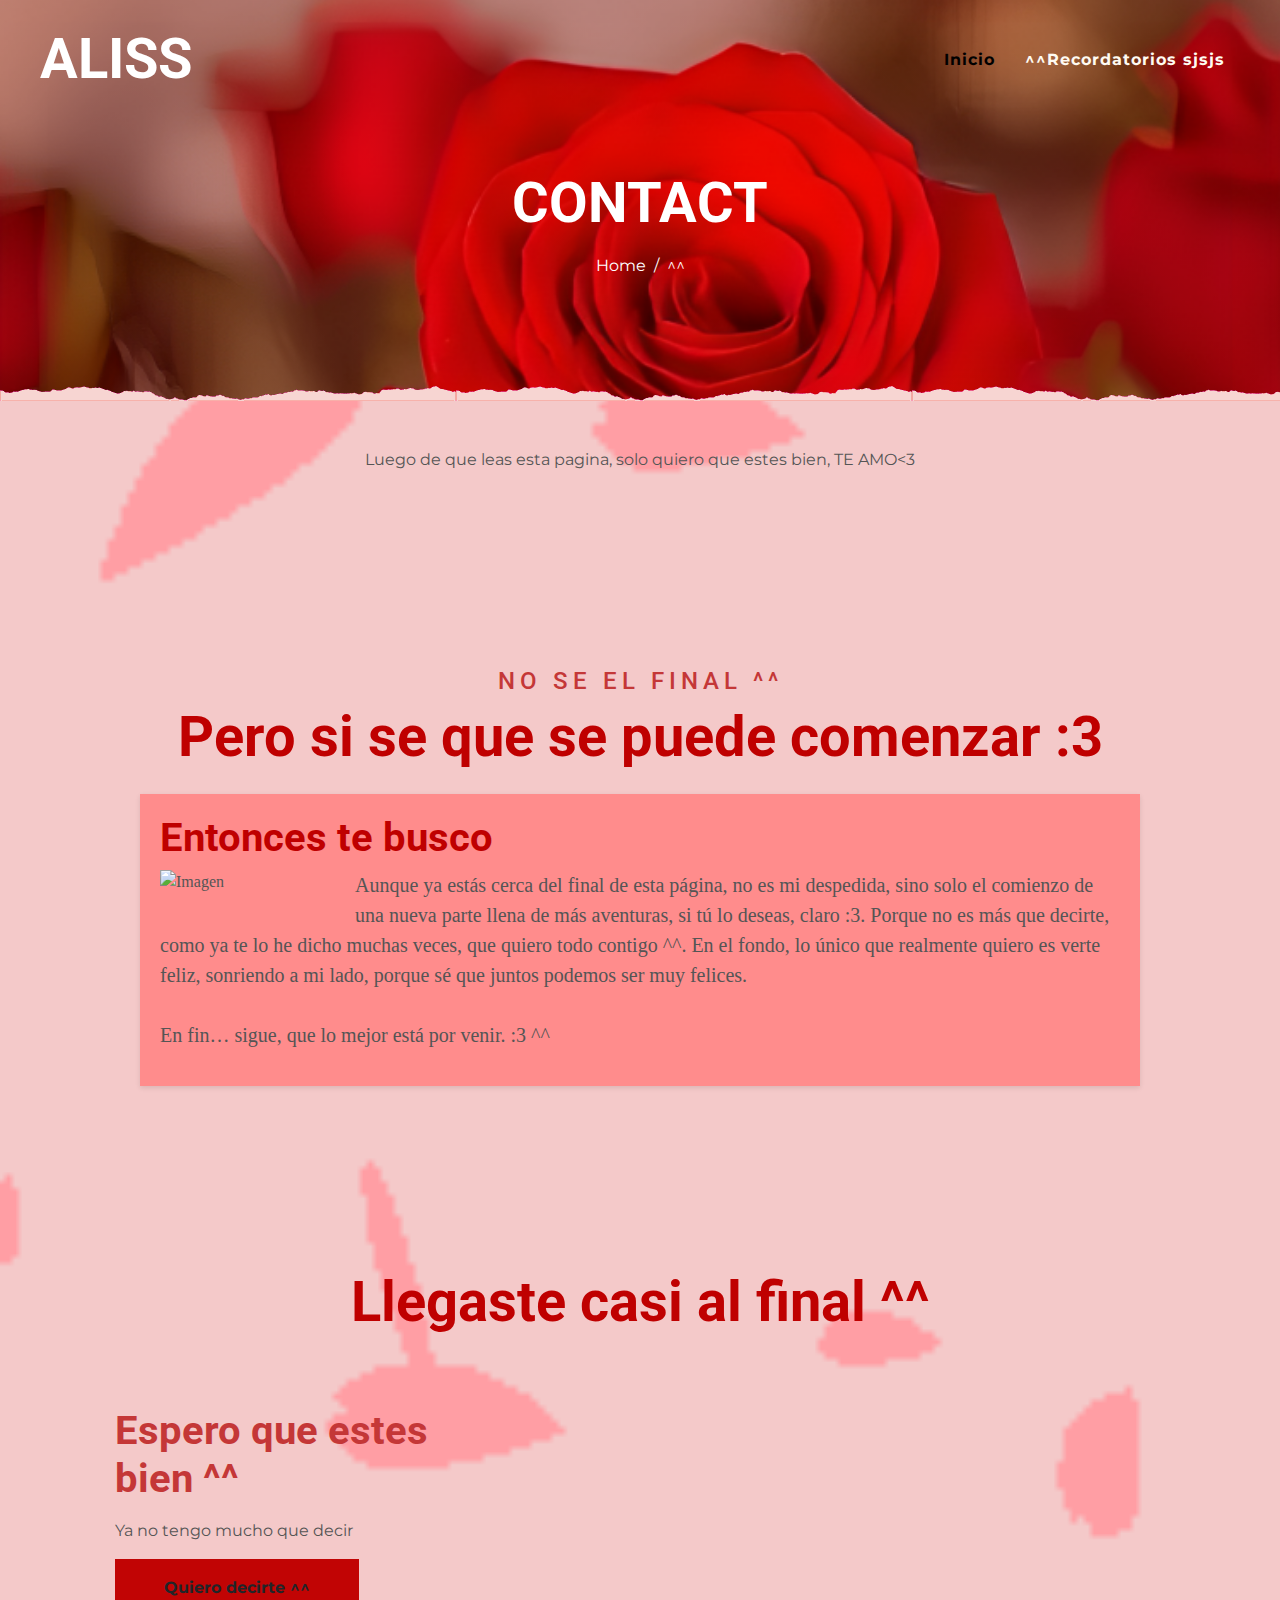
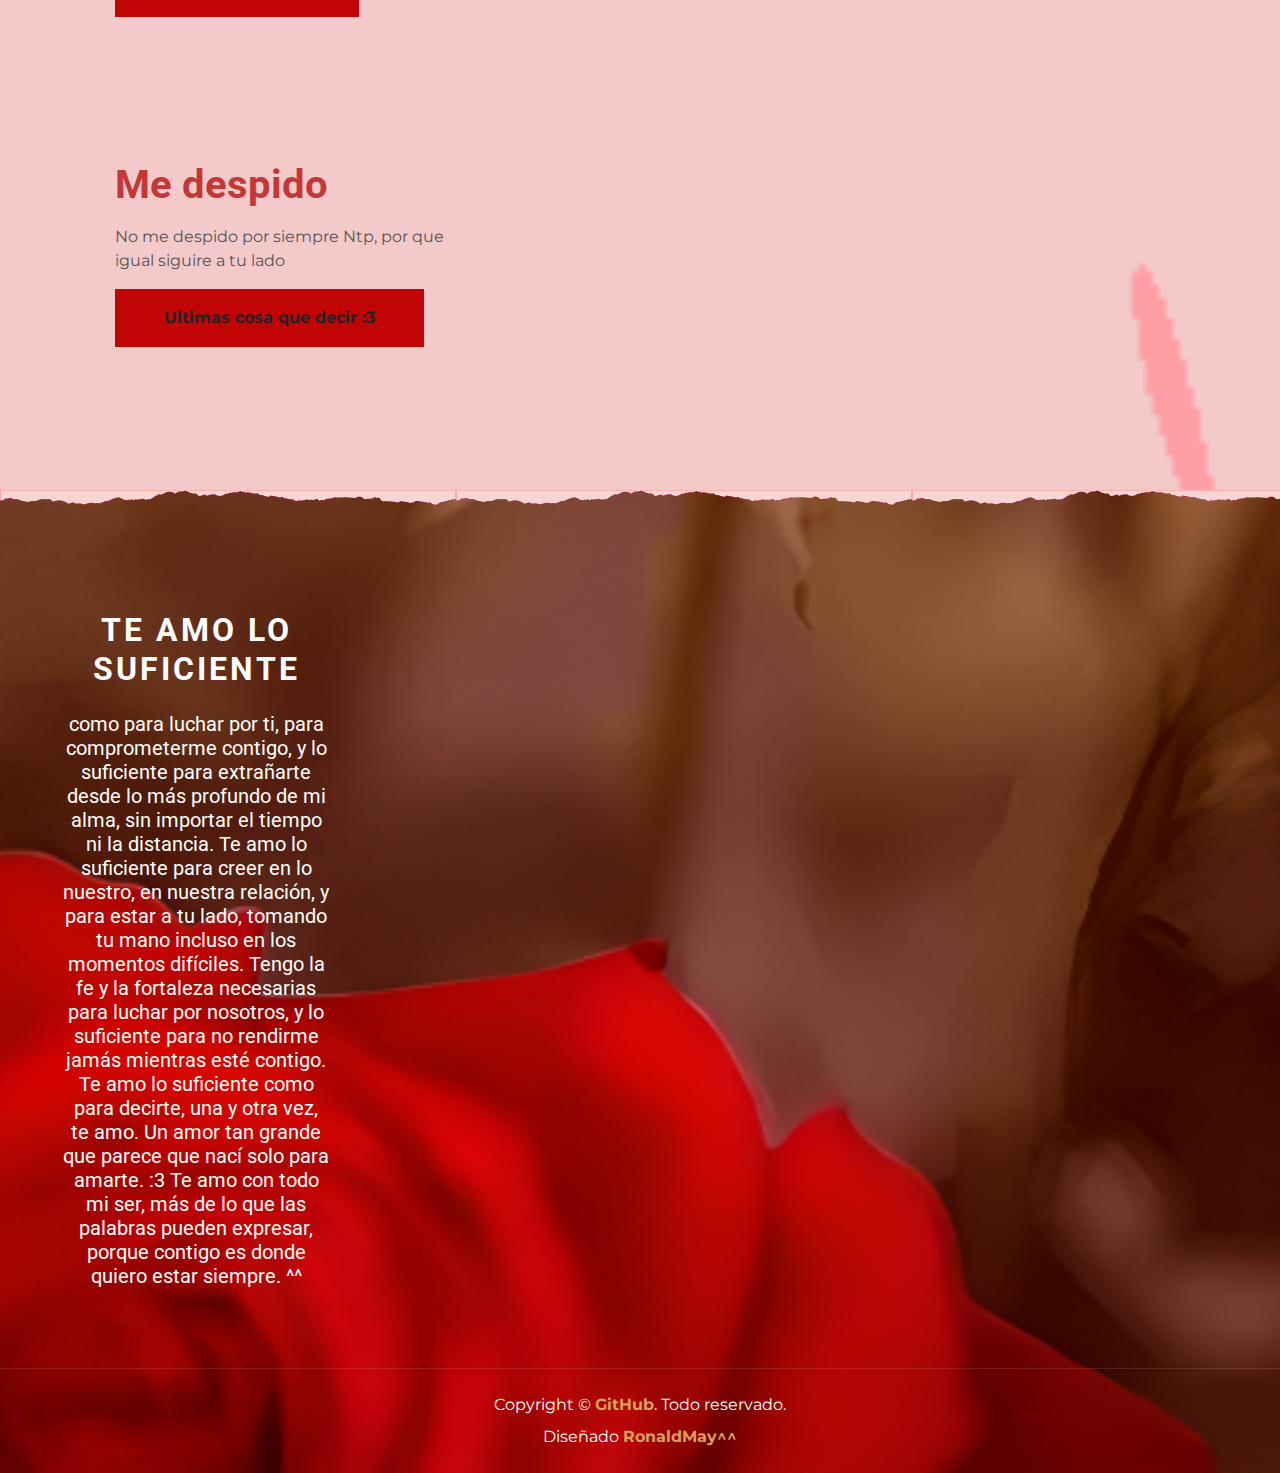
==== contact.html @ 1a6d44ef "Add files via upload" ====
<!DOCTYPE html>
<html lang="en">

<head>
    <meta charset="utf-8">
    <title>Tqm y Te amo ^^</title>
    <meta content="width=device-width, initial-scale=1.0" name="viewport">
    <meta content="Free Website Template" name="keywords">
    <meta content="Free Website Template" name="description">

    <!-- Favicon -->
    <link href="img/favicon.ico" rel="icon">

    <!-- Google Font -->
    <link rel="preconnect" href="https://fonts.gstatic.com">
    <link href="https://fonts.googleapis.com/css2?family=Montserrat:wght@200;400&family=Roboto:wght@400;500;700&display=swap" rel="stylesheet"> 

    <!-- Font Awesome -->
    <link href="https://cdnjs.cloudflare.com/ajax/libs/font-awesome/5.10.0/css/all.min.css" rel="stylesheet">

    <!-- Libraries Stylesheet -->
    <link href="lib/owlcarousel/assets/owl.carousel.min.css" rel="stylesheet">
    <link href="lib/tempusdominus/css/tempusdominus-bootstrap-4.min.css" rel="stylesheet" />

    <!-- Customized Bootstrap Stylesheet -->
    <link href="css/style.css" rel="stylesheet">
</head>
<body onclick="PlayAudio()"></body>
<body class="hojascayendo colorpg6">
    <!-- Navbar Start -->
    <div class="container-fluid p-0 nav-bar7">
        <nav class="navbar navbar-expand-lg bg-none navbar-dark py-3">
            <a href="index.html" class="navbar-brand px-lg-4 m-0">
                <h1 class="m-0 display-4 text-uppercase text-white">Aliss</h1>
            </a>
            <button type="button" class="navbar-toggler" data-toggle="collapse" data-target="#navbarCollapse">
                <span class="navbar-toggler-icon"></span>
            </button>
            <div class="collapse navbar-collapse justify-content-between" id="navbarCollapse">
                <div class="navbar-nav ml-auto p-4">
                    <a href="index.html" class="nav-item nav-link active">Inicio</a>
                    
                    <a href="contact.html" class="nav-item nav-link">^^Recordatorios sjsjs</a>
                </div>
            </div>
        </nav>
    </div>
    <!-- Navbar End -->


    <!-- Page Header Start -->
    <div class="container-fluid page-header6 mb-5 position-relative overlay-bottom6">
        <div class="d-flex flex-column align-items-center justify-content-center pt-0 pt-lg-5" style="min-height: 400px">
            <h1 class="display-4 mb-3 mt-0 mt-lg-5 text-white text-uppercase">Contact</h1>
            <div class="d-inline-flex mb-lg-5">
                <p class="m-0 text-white"><a class="text-white" href="">Home</a></p>
                <p class="m-0 text-white px-2">/</p>
                <p class="m-0 text-white">^^</p>
            </div>
        </div>
    </div>
    <!-- Page Header End -->


    <!-- Contact Start -->
<center>
    <p>Luego de que leas esta pagina, solo quiero que estes bien, TE AMO<3</p>
</center>
    <a class="nav-item nav-link "><center></center></a>
    <div class="container-fluid pt-5">
        <div class="container">
            <div class="section-title2">
                <h4 class="text-uppercase colorrojoxd" style="letter-spacing: 5px;">No se el final ^^</h4>
                <h1 class="colorrojooscuroxd display-4">Pero si se que se puede comenzar :3</h1>
            </div>
            <div class="documentoultimo formal">
                <h1 class="colorrojooscuroxd">Entonces te busco</h1>
                <img src="imagenes..para...mas/captura_xd.png" alt="Imagen" class="imagennnn" />
                <p class="grandedocumentoxd">Aunque ya estás cerca del final de esta página, no es mi despedida, sino solo el comienzo de una nueva parte llena de más aventuras, si tú lo deseas, claro :3. Porque no es más que decirte, como ya te lo he dicho muchas veces, que quiero todo contigo ^^. En el fondo, lo único que realmente quiero es verte feliz, sonriendo a mi lado, porque sé que juntos podemos ser muy felices.<br><br>

                    En fin… sigue, que lo mejor está por venir. :3 ^^</p>
            </div>
                
<h1>                                          </h1>
                            <div>
                                
                            </div>
               
            <div class="container-fluid py-5">
        <div class="container">
            <div class="section-title2">
                <h1 class="display-4 colorrojooscuroxd">Llegaste casi al final ^^</h1>
            </div>
            <div class="row">
                <div class="col-lg-4 py-0 py-lg-5">
                    <h1 class="mb-3 colorrojoxd">Espero que estes bien ^^</h1>
                    <p>Ya no tengo mucho que decir</p>
                    <a button class="btn btn-primary6 font-weight-bold py-3 px-5" href="curiosaxd.html">Quiero decirte ^^</a>
                </div>
   
            </div>
            <div class="row">
                <div class="col-lg-4 py-0 py-lg-5">
                    <br>
                    <br>
                    <h1 class="mb-3 colorrojoxd">Me despido</h1>
                    <p>No me despido por siempre Ntp, por que igual siguire a tu lado</p>
                    <a button class="btn btn-primary6 font-weight-bold py-3 px-5" href="ultimo.html">Ultimas cosa que decir :3</a>
                </div>
                
            </div>
        </div>
    </div>                
                            
                        </form>
                    </div>
                </div>
            </div>
        </div>
    </div>
    <!-- Contact End -->


    <!-- Footer Start -->
    <div class="container-fluid footer6 text-white mt-5 pt-5 px-0 position-relative overlay-top6">
        <div class="row mx-0 pt-5 px-sm-3 px-lg-5 mt-4">
            <div class="col-lg-3 col-md-6 mb-5">
                <center><h2 class="text-white text-uppercase mb-4" style="letter-spacing: 3px;">Te Amo lo suficiente</h2>
                <h5 class="colorblancoxd">como para luchar por ti, para comprometerme contigo, y lo suficiente para extrañarte desde lo más profundo de mi alma, sin importar el tiempo ni la distancia. Te amo lo suficiente para creer en lo nuestro, en nuestra relación, y para estar a tu lado, tomando tu mano incluso en los momentos difíciles. Tengo la fe y la fortaleza necesarias para luchar por nosotros, y lo suficiente para no rendirme jamás mientras esté contigo.<br>

                    Te amo lo suficiente como para decirte, una y otra vez, te amo. Un amor tan grande que parece que nací solo para amarte. :3 Te amo con todo mi ser, más de lo que las palabras pueden expresar, porque contigo es donde quiero estar siempre. ^^</h5></center>
                
            </div>
        </div>
        <div class="container-fluid text-center text-white border-top mt-4 py-4 px-sm-3 px-md-5" style="border-color: rgba(256, 256, 256, .1) !important;">
            <p class="mb-2 text-white">Copyright &copy; <a class="font-weight-bold" href="#">GitHub</a>. Todo reservado.</a></p>
            <p class="m-0 text-white">Diseñado <a class="font-weight-bold" href="">RonaldMay^^</a></p>
        </div>
    </div>
    <!-- Footer End -->


    <!-- Back to Top -->
    <a href="#" class="btn btn-lg btn-primary6 btn-lg-square back-to-top"><i class="fa fa-angle-double-up"></i></a>


    <!-- JavaScript Libraries -->
    <script src="https://code.jquery.com/jquery-3.4.1.min.js"></script>
    <script src="https://stackpath.bootstrapcdn.com/bootstrap/4.4.1/js/bootstrap.bundle.min.js"></script>
    <script src="lib/easing/easing.min.js"></script>
    <script src="lib/waypoints/waypoints.min.js"></script>
    <script src="lib/owlcarousel/owl.carousel.min.js"></script>
    <script src="lib/tempusdominus/js/moment.min.js"></script>
    <script src="lib/tempusdominus/js/moment-timezone.min.js"></script>
    <script src="lib/tempusdominus/js/tempusdominus-bootstrap-4.min.js"></script>

    <!-- Contact Javascript File -->
    <script src="mail/jqBootstrapValidation.min.js"></script>
    <script src="mail/contact.js"></script>

    <!-- Template Javascript -->
    <script src="js/main.js"></script>

                <!--Seccion de Audio-->
    <section>
        <audio id="music1" loop>
          <source src="Audio/これまでの私.mp3" type="audio/mpeg" />
        </audio>
  
    </section>
      <script>
        function PlayAudio() {
          document.getElementById("music1").play();
        }
      </script>
</body>

</html>
---- css/style.css ----
/******* Bootstrap Theming ********/
/*!
 * Bootstrap v4.5.3 (https://getbootstrap.com/)
 * Copyright 2011-2020 The Bootstrap Authors
 * Copyright 2011-2020 Twitter, Inc.
 * Licensed under MIT (https://github.com/twbs/bootstrap/blob/main/LICENSE)
 */
:root {
  --blue: #007bff;
  --indigo: #6610f2;
  --purple: #6f42c1;
  --pink: #e83e8c;
  --red: #dc3545;
  --orange: #fd7e14;
  --yellow: #ffc107;
  --green: #28a745;
  --teal: #20c997;
  --cyan: #17a2b8;
  --white: #fff;
  --gray: #6c757d;
  --gray-dark: #343a40;
  --primary: #DA9F5B;
  --secondary: #33211D;
  --success: #28a745;
  --info: #17a2b8;
  --warning: #ffc107;
  --danger: #dc3545;
  --light: #FFFBF2;
  --dark: #111111;
  --breakpoint-xs: 0;
  --breakpoint-sm: 576px;
  --breakpoint-md: 768px;
  --breakpoint-lg: 992px;
  --breakpoint-xl: 1200px;
  --font-family-sans-serif: "Montserrat", sans-serif;
  --font-family-monospace: SFMono-Regular, Menlo, Monaco, Consolas, "Liberation Mono", "Courier New", monospace;
}

*,
*::before,
*::after {
  box-sizing: border-box;
}

html {
  font-family: sans-serif;
  line-height: 1.15;
  -webkit-text-size-adjust: 100%;
  -webkit-tap-highlight-color: rgba(0, 0, 0, 0);
}

article, aside, figcaption, figure, footer, header, hgroup, main, nav, section {
  display: block;
}

body {
  margin: 0;
  font-family: "Montserrat", sans-serif;
  font-size: 1rem;
  font-weight: 400;
  line-height: 1.5;
  color: #555555;
  text-align: left;
}

.colorpg1 {
  background-color:#e7f7f6;
}

.colorpg2 {
  background-color: #cffba8;
}

.colorpg2-1 {
  background-color: #ffe3d2;
}

.colorpg3 {
  background-color: #d6c8fb;
}

.colorpg4 {
  background-color: #768cb8;
}

.colorpg5 {
  background-color: #fffce3;
}

.colorpg6 {
  background-color: #f4c9c9;
}

.colorpg7 {
  background-color: #5b6271;
}

[tabindex="-1"]:focus:not(:focus-visible) {
  outline: 0 !important;
}

hr {
  box-sizing: content-box;
  height: 0;
  overflow: visible;
}

h1, h2, h3, h4, h5, h6 {
  margin-top: 0;
  margin-bottom: 0.5rem;
}

p {
  margin-top: 0;
  margin-bottom: 1rem;
}

abbr[title],
abbr[data-original-title] {
  text-decoration: underline;
  text-decoration: underline dotted;
  cursor: help;
  border-bottom: 0;
  text-decoration-skip-ink: none;
}

address {
  margin-bottom: 1rem;
  font-style: normal;
  line-height: inherit;
}

ol,
ul,
dl {
  margin-top: 0;
  margin-bottom: 1rem;
}

ol ol,
ul ul,
ol ul,
ul ol {
  margin-bottom: 0;
}

dt {
  font-weight: 700;
}

dd {
  margin-bottom: .5rem;
  margin-left: 0;
}

blockquote {
  margin: 0 0 1rem;
}

b,
strong {
  font-weight: bolder;
}

small {
  font-size: 80%;
}

sub,
sup {
  position: relative;
  font-size: 75%;
  line-height: 0;
  vertical-align: baseline;
}

sub {
  bottom: -.25em;
}

sup {
  top: -.5em;
}

a {
  color: #DA9F5B;
  text-decoration: none;
  background-color: transparent;
}

a:hover {
  color: #be792b;
  text-decoration: underline;
}

a:not([href]):not([class]) {
  color: inherit;
  text-decoration: none;
}

a:not([href]):not([class]):hover {
  color: inherit;
  text-decoration: none;
}

pre,
code,
kbd,
samp {
  font-family: SFMono-Regular, Menlo, Monaco, Consolas, "Liberation Mono", "Courier New", monospace;
  font-size: 1em;
}

pre {
  margin-top: 0;
  margin-bottom: 1rem;
  overflow: auto;
  -ms-overflow-style: scrollbar;
}

figure {
  margin: 0 0 1rem;
}

img {
  vertical-align: middle;
  border-style: none;
}

svg {
  overflow: hidden;
  vertical-align: middle;
}

table {
  border-collapse: collapse;
}

caption {
  padding-top: 0.75rem;
  padding-bottom: 0.75rem;
  color: #6c757d;
  text-align: left;
  caption-side: bottom;
}

th {
  text-align: inherit;
  text-align: -webkit-match-parent;
}

label {
  display: inline-block;
  margin-bottom: 0.5rem;
}

button {
  border-radius: 0;
}

button:focus {
  outline: 1px dotted;
  outline: 5px auto -webkit-focus-ring-color;
}

input,
button,
select,
optgroup,
textarea {
  margin: 0;
  font-family: inherit;
  font-size: inherit;
  line-height: inherit;
}

button,
input {
  overflow: visible;
}

button,
select {
  text-transform: none;
}

[role="button"] {
  cursor: pointer;
}

select {
  word-wrap: normal;
}

button,
[type="button"],
[type="reset"],
[type="submit"] {
  -webkit-appearance: button;
}

button:not(:disabled),
[type="button"]:not(:disabled),
[type="reset"]:not(:disabled),
[type="submit"]:not(:disabled) {
  cursor: pointer;
}

button::-moz-focus-inner,
[type="button"]::-moz-focus-inner,
[type="reset"]::-moz-focus-inner,
[type="submit"]::-moz-focus-inner {
  padding: 0;
  border-style: none;
}

input[type="radio"],
input[type="checkbox"] {
  box-sizing: border-box;
  padding: 0;
}

textarea {
  overflow: auto;
  resize: vertical;
}

fieldset {
  min-width: 0;
  padding: 0;
  margin: 0;
  border: 0;
}

legend {
  display: block;
  width: 100%;
  max-width: 100%;
  padding: 0;
  margin-bottom: .5rem;
  font-size: 1.5rem;
  line-height: inherit;
  color: inherit;
  white-space: normal;
}

@media (max-width: 1200px) {
  legend {
    font-size: calc(1.275rem + 0.3vw) ;
  }
}

progress {
  vertical-align: baseline;
}

[type="number"]::-webkit-inner-spin-button,
[type="number"]::-webkit-outer-spin-button {
  height: auto;
}

[type="search"] {
  outline-offset: -2px;
  -webkit-appearance: none;
}

[type="search"]::-webkit-search-decoration {
  -webkit-appearance: none;
}

::-webkit-file-upload-button {
  font: inherit;
  -webkit-appearance: button;
}

output {
  display: inline-block;
}

summary {
  display: list-item;
  cursor: pointer;
}

template {
  display: none;
}

[hidden] {
  display: none !important;
}

h1, h2, h3, h4, h5, h6,
.h1, .h2, .h3, .h4, .h5, .h6 {
  margin-bottom: 0.5rem;
  font-family: "Roboto", sans-serif;
  font-weight: 500;
  line-height: 1.2;
  color: #1c5560;
}

.colorpg1{
  color: #28704b;
}

h1, .h1 {
  font-size: 2.5rem;
}

@media (max-width: 1200px) {
  h1, .h1 {
    font-size: calc(1.375rem + 1.5vw) ;
  }
}

h2, .h2 {
  font-size: 2rem;
}

@media (max-width: 1200px) {
  h2, .h2 {
    font-size: calc(1.325rem + 0.9vw) ;
  }
}

h3, .h3 {
  font-size: 1.75rem;
}

@media (max-width: 1200px) {
  h3, .h3 {
    font-size: calc(1.3rem + 0.6vw) ;
  }
}

h4, .h4 {
  font-size: 1.5rem;
}

@media (max-width: 1200px) {
  h4, .h4 {
    font-size: calc(1.275rem + 0.3vw) ;
  }
}

h5, .h5 {
  font-size: 1.25rem;
}

h6, .h6 {
  font-size: 1rem;
}

.lead {
  font-size: 1.25rem;
  font-weight: 300;
}

.display-1 {
  font-size: 8rem;
  font-weight: 300;
  line-height: 1.2;
}

@media (max-width: 1200px) {
  .display-1 {
    font-size: calc(1.925rem + 8.1vw) ;
  }
}

.display-2 {
  font-size: 5.5rem;
  font-weight: 300;
  line-height: 1.2;
}

@media (max-width: 1200px) {
  .display-2 {
    font-size: calc(1.675rem + 5.1vw) ;
  }
}

.display-3 {
  font-size: 4.5rem;
  font-weight: 300;
  line-height: 1.2;
}

@media (max-width: 1200px) {
  .display-3 {
    font-size: calc(1.575rem + 3.9vw) ;
  }
}

.display-4 {
  font-size: 3.5rem;
  font-weight: 300;
  line-height: 1.2;
}

@media (max-width: 1200px) {
  .display-4 {
    font-size: calc(1.475rem + 2.7vw) ;
  }
}

hr {
  margin-top: 1rem;
  margin-bottom: 1rem;
  border: 0;
  border-top: 1px solid rgba(0, 0, 0, 0.1);
}

small,
.small {
  font-size: 80%;
  font-weight: 400;
}

mark,
.mark {
  padding: 0.2em;
  background-color: #fcf8e3;
}

.list-unstyled {
  padding-left: 0;
  list-style: none;
}

.list-inline {
  padding-left: 0;
  list-style: none;
}

.list-inline-item {
  display: inline-block;
}

.list-inline-item:not(:last-child) {
  margin-right: 0.5rem;
}

.initialism {
  font-size: 90%;
  text-transform: uppercase;
}

.blockquote {
  margin-bottom: 1rem;
  font-size: 1.25rem;
}

.blockquote-footer {
  display: block;
  font-size: 80%;
  color: #6c757d;
}

.blockquote-footer::before {
  content: "\2014\00A0";
}

.img-fluid {
  max-width: 100%;
  height: auto;
}

.img-thumbnail {
  padding: 0.25rem;
  background-color: #FFFBF2;
  border: 1px solid #dee2e6;
  max-width: 100%;
  height: auto;
}

.figure {
  display: inline-block;
}

.figure-img {
  margin-bottom: 0.5rem;
  line-height: 1;
}

.figure-caption {
  font-size: 90%;
  color: #6c757d;
}

code {
  font-size: 87.5%;
  color: #e83e8c;
  word-wrap: break-word;
}

a > code {
  color: inherit;
}

kbd {
  padding: 0.2rem 0.4rem;
  font-size: 87.5%;
  color: #fff;
  background-color: #212529;
}

kbd kbd {
  padding: 0;
  font-size: 100%;
  font-weight: 700;
}

pre {
  display: block;
  font-size: 87.5%;
  color: #212529;
}

pre code {
  font-size: inherit;
  color: inherit;
  word-break: normal;
}

.pre-scrollable {
  max-height: 340px;
  overflow-y: scroll;
}

.container,
.container-fluid,
.container-sm,
.container-md,
.container-lg,
.container-xl {
  width: 100%;
  padding-right: 15px;
  padding-left: 15px;
  margin-right: auto;
  margin-left: auto;
}

@media (min-width: 576px) {
  .container, .container-sm {
    max-width: 540px;
  }
}

@media (min-width: 768px) {
  .container, .container-sm, .container-md {
    max-width: 720px;
  }
}

@media (min-width: 992px) {
  .container, .container-sm, .container-md, .container-lg {
    max-width: 960px;
  }
}

@media (min-width: 1200px) {
  .container, .container-sm, .container-md, .container-lg, .container-xl {
    max-width: 1140px;
  }
}

.row {
  display: flex;
  flex-wrap: wrap;
  margin-right: -15px;
  margin-left: -15px;
}

.no-gutters {
  margin-right: 0;
  margin-left: 0;
}

.no-gutters > .col,
.no-gutters > [class*="col-"] {
  padding-right: 0;
  padding-left: 0;
}

.col-1, .col-2, .col-3, .col-4, .col-5, .col-6, .col-7, .col-8, .col-9, .col-10, .col-11, .col-12, .col,
.col-auto, .col-sm-1, .col-sm-2, .col-sm-3, .col-sm-4, .col-sm-5, .col-sm-6, .col-sm-7, .col-sm-8, .col-sm-9, .col-sm-10, .col-sm-11, .col-sm-12, .col-sm,
.col-sm-auto, .col-md-1, .col-md-2, .col-md-3, .col-md-4, .col-md-5, .col-md-6, .col-md-7, .col-md-8, .col-md-9, .col-md-10, .col-md-11, .col-md-12, .col-md,
.col-md-auto, .col-lg-1, .col-lg-2, .col-lg-3, .col-lg-4, .col-lg-5, .col-lg-6, .col-lg-7, .col-lg-8, .col-lg-9, .col-lg-10, .col-lg-11, .col-lg-12, .col-lg,
.col-lg-auto, .col-xl-1, .col-xl-2, .col-xl-3, .col-xl-4, .col-xl-5, .col-xl-6, .col-xl-7, .col-xl-8, .col-xl-9, .col-xl-10, .col-xl-11, .col-xl-12, .col-xl,
.col-xl-auto {
  position: relative;
  width: 100%;
  padding-right: 15px;
  padding-left: 15px;
}

.col {
  flex-basis: 0;
  flex-grow: 1;
  max-width: 100%;
}

.row-cols-1 > * {
  flex: 0 0 100%;
  max-width: 100%;
}

.row-cols-2 > * {
  flex: 0 0 50%;
  max-width: 50%;
}

.row-cols-3 > * {
  flex: 0 0 33.33333%;
  max-width: 33.33333%;
}

.row-cols-4 > * {
  flex: 0 0 25%;
  max-width: 25%;
}

.row-cols-5 > * {
  flex: 0 0 20%;
  max-width: 20%;
}

.row-cols-6 > * {
  flex: 0 0 16.66667%;
  max-width: 16.66667%;
}

.col-auto {
  flex: 0 0 auto;
  width: auto;
  max-width: 100%;
}

.col-1 {
  flex: 0 0 8.33333%;
  max-width: 8.33333%;
}

.col-2 {
  flex: 0 0 16.66667%;
  max-width: 16.66667%;
}

.col-3 {
  flex: 0 0 25%;
  max-width: 25%;
}

.col-4 {
  flex: 0 0 33.33333%;
  max-width: 33.33333%;
}

.col-5 {
  flex: 0 0 41.66667%;
  max-width: 41.66667%;
}

.col-6 {
  flex: 0 0 50%;
  max-width: 50%;
}

.col-7 {
  flex: 0 0 58.33333%;
  max-width: 58.33333%;
}

.col-8 {
  flex: 0 0 66.66667%;
  max-width: 66.66667%;
}

.col-9 {
  flex: 0 0 75%;
  max-width: 75%;
}

.col-10 {
  flex: 0 0 83.33333%;
  max-width: 83.33333%;
}

.col-11 {
  flex: 0 0 91.66667%;
  max-width: 91.66667%;
}

.col-12 {
  flex: 0 0 100%;
  max-width: 100%;
}

.order-first {
  order: -1;
}

.order-last {
  order: 13;
}

.order-0 {
  order: 0;
}

.order-1 {
  order: 1;
}

.order-2 {
  order: 2;
}

.order-3 {
  order: 3;
}

.order-4 {
  order: 4;
}

.order-5 {
  order: 5;
}

.order-6 {
  order: 6;
}

.order-7 {
  order: 7;
}

.order-8 {
  order: 8;
}

.order-9 {
  order: 9;
}

.order-10 {
  order: 10;
}

.order-11 {
  order: 11;
}

.order-12 {
  order: 12;
}

.offset-1 {
  margin-left: 8.33333%;
}

.offset-2 {
  margin-left: 16.66667%;
}

.offset-3 {
  margin-left: 25%;
}

.offset-4 {
  margin-left: 33.33333%;
}

.offset-5 {
  margin-left: 41.66667%;
}

.offset-6 {
  margin-left: 50%;
}

.offset-7 {
  margin-left: 58.33333%;
}

.offset-8 {
  margin-left: 66.66667%;
}

.offset-9 {
  margin-left: 75%;
}

.offset-10 {
  margin-left: 83.33333%;
}

.offset-11 {
  margin-left: 91.66667%;
}

@media (min-width: 576px) {
  .col-sm {
    flex-basis: 0;
    flex-grow: 1;
    max-width: 100%;
  }
  .row-cols-sm-1 > * {
    flex: 0 0 100%;
    max-width: 100%;
  }
  .row-cols-sm-2 > * {
    flex: 0 0 50%;
    max-width: 50%;
  }
  .row-cols-sm-3 > * {
    flex: 0 0 33.33333%;
    max-width: 33.33333%;
  }
  .row-cols-sm-4 > * {
    flex: 0 0 25%;
    max-width: 25%;
  }
  .row-cols-sm-5 > * {
    flex: 0 0 20%;
    max-width: 20%;
  }
  .row-cols-sm-6 > * {
    flex: 0 0 16.66667%;
    max-width: 16.66667%;
  }
  .col-sm-auto {
    flex: 0 0 auto;
    width: auto;
    max-width: 100%;
  }
  .col-sm-1 {
    flex: 0 0 8.33333%;
    max-width: 8.33333%;
  }
  .col-sm-2 {
    flex: 0 0 16.66667%;
    max-width: 16.66667%;
  }
  .col-sm-3 {
    flex: 0 0 25%;
    max-width: 25%;
  }
  .col-sm-4 {
    flex: 0 0 33.33333%;
    max-width: 33.33333%;
  }
  .col-sm-5 {
    flex: 0 0 41.66667%;
    max-width: 41.66667%;
  }
  .col-sm-6 {
    flex: 0 0 50%;
    max-width: 50%;
  }
  .col-sm-7 {
    flex: 0 0 58.33333%;
    max-width: 58.33333%;
  }
  .col-sm-8 {
    flex: 0 0 66.66667%;
    max-width: 66.66667%;
  }
  .col-sm-9 {
    flex: 0 0 75%;
    max-width: 75%;
  }
  .col-sm-10 {
    flex: 0 0 83.33333%;
    max-width: 83.33333%;
  }
  .col-sm-11 {
    flex: 0 0 91.66667%;
    max-width: 91.66667%;
  }
  .col-sm-12 {
    flex: 0 0 100%;
    max-width: 100%;
  }
  .order-sm-first {
    order: -1;
  }
  .order-sm-last {
    order: 13;
  }
  .order-sm-0 {
    order: 0;
  }
  .order-sm-1 {
    order: 1;
  }
  .order-sm-2 {
    order: 2;
  }
  .order-sm-3 {
    order: 3;
  }
  .order-sm-4 {
    order: 4;
  }
  .order-sm-5 {
    order: 5;
  }
  .order-sm-6 {
    order: 6;
  }
  .order-sm-7 {
    order: 7;
  }
  .order-sm-8 {
    order: 8;
  }
  .order-sm-9 {
    order: 9;
  }
  .order-sm-10 {
    order: 10;
  }
  .order-sm-11 {
    order: 11;
  }
  .order-sm-12 {
    order: 12;
  }
  .offset-sm-0 {
    margin-left: 0;
  }
  .offset-sm-1 {
    margin-left: 8.33333%;
  }
  .offset-sm-2 {
    margin-left: 16.66667%;
  }
  .offset-sm-3 {
    margin-left: 25%;
  }
  .offset-sm-4 {
    margin-left: 33.33333%;
  }
  .offset-sm-5 {
    margin-left: 41.66667%;
  }
  .offset-sm-6 {
    margin-left: 50%;
  }
  .offset-sm-7 {
    margin-left: 58.33333%;
  }
  .offset-sm-8 {
    margin-left: 66.66667%;
  }
  .offset-sm-9 {
    margin-left: 75%;
  }
  .offset-sm-10 {
    margin-left: 83.33333%;
  }
  .offset-sm-11 {
    margin-left: 91.66667%;
  }
}

@media (min-width: 768px) {
  .col-md {
    flex-basis: 0;
    flex-grow: 1;
    max-width: 100%;
  }
  .row-cols-md-1 > * {
    flex: 0 0 100%;
    max-width: 100%;
  }
  .row-cols-md-2 > * {
    flex: 0 0 50%;
    max-width: 50%;
  }
  .row-cols-md-3 > * {
    flex: 0 0 33.33333%;
    max-width: 33.33333%;
  }
  .row-cols-md-4 > * {
    flex: 0 0 25%;
    max-width: 25%;
  }
  .row-cols-md-5 > * {
    flex: 0 0 20%;
    max-width: 20%;
  }
  .row-cols-md-6 > * {
    flex: 0 0 16.66667%;
    max-width: 16.66667%;
  }
  .col-md-auto {
    flex: 0 0 auto;
    width: auto;
    max-width: 100%;
  }
  .col-md-1 {
    flex: 0 0 8.33333%;
    max-width: 8.33333%;
  }
  .col-md-2 {
    flex: 0 0 16.66667%;
    max-width: 16.66667%;
  }
  .col-md-3 {
    flex: 0 0 25%;
    max-width: 25%;
  }
  .col-md-4 {
    flex: 0 0 33.33333%;
    max-width: 33.33333%;
  }
  .col-md-5 {
    flex: 0 0 41.66667%;
    max-width: 41.66667%;
  }
  .col-md-6 {
    flex: 0 0 50%;
    max-width: 50%;
  }
  .col-md-7 {
    flex: 0 0 58.33333%;
    max-width: 58.33333%;
  }
  .col-md-8 {
    flex: 0 0 66.66667%;
    max-width: 66.66667%;
  }
  .col-md-9 {
    flex: 0 0 75%;
    max-width: 75%;
  }
  .col-md-10 {
    flex: 0 0 83.33333%;
    max-width: 83.33333%;
  }
  .col-md-11 {
    flex: 0 0 91.66667%;
    max-width: 91.66667%;
  }
  .col-md-12 {
    flex: 0 0 100%;
    max-width: 100%;
  }
  .order-md-first {
    order: -1;
  }
  .order-md-last {
    order: 13;
  }
  .order-md-0 {
    order: 0;
  }
  .order-md-1 {
    order: 1;
  }
  .order-md-2 {
    order: 2;
  }
  .order-md-3 {
    order: 3;
  }
  .order-md-4 {
    order: 4;
  }
  .order-md-5 {
    order: 5;
  }
  .order-md-6 {
    order: 6;
  }
  .order-md-7 {
    order: 7;
  }
  .order-md-8 {
    order: 8;
  }
  .order-md-9 {
    order: 9;
  }
  .order-md-10 {
    order: 10;
  }
  .order-md-11 {
    order: 11;
  }
  .order-md-12 {
    order: 12;
  }
  .offset-md-0 {
    margin-left: 0;
  }
  .offset-md-1 {
    margin-left: 8.33333%;
  }
  .offset-md-2 {
    margin-left: 16.66667%;
  }
  .offset-md-3 {
    margin-left: 25%;
  }
  .offset-md-4 {
    margin-left: 33.33333%;
  }
  .offset-md-5 {
    margin-left: 41.66667%;
  }
  .offset-md-6 {
    margin-left: 50%;
  }
  .offset-md-7 {
    margin-left: 58.33333%;
  }
  .offset-md-8 {
    margin-left: 66.66667%;
  }
  .offset-md-9 {
    margin-left: 75%;
  }
  .offset-md-10 {
    margin-left: 83.33333%;
  }
  .offset-md-11 {
    margin-left: 91.66667%;
  }
}

@media (min-width: 992px) {
  .col-lg {
    flex-basis: 0;
    flex-grow: 1;
    max-width: 100%;
  }
  .row-cols-lg-1 > * {
    flex: 0 0 100%;
    max-width: 100%;
  }
  .row-cols-lg-2 > * {
    flex: 0 0 50%;
    max-width: 50%;
  }
  .row-cols-lg-3 > * {
    flex: 0 0 33.33333%;
    max-width: 33.33333%;
  }
  .row-cols-lg-4 > * {
    flex: 0 0 25%;
    max-width: 25%;
  }
  .row-cols-lg-5 > * {
    flex: 0 0 20%;
    max-width: 20%;
  }
  .row-cols-lg-6 > * {
    flex: 0 0 16.66667%;
    max-width: 16.66667%;
  }
  .col-lg-auto {
    flex: 0 0 auto;
    width: auto;
    max-width: 100%;
  }
  .col-lg-1 {
    flex: 0 0 8.33333%;
    max-width: 8.33333%;
  }
  .col-lg-2 {
    flex: 0 0 16.66667%;
    max-width: 16.66667%;
  }
  .col-lg-3 {
    flex: 0 0 25%;
    max-width: 25%;
  }
  .col-lg-4 {
    flex: 0 0 33.33333%;
    max-width: 33.33333%;
  }
  .col-lg-5 {
    flex: 0 0 41.66667%;
    max-width: 41.66667%;
  }
  .col-lg-6 {
    flex: 0 0 50%;
    max-width: 50%;
  }
  .col-lg-7 {
    flex: 0 0 58.33333%;
    max-width: 58.33333%;
  }
  .col-lg-8 {
    flex: 0 0 66.66667%;
    max-width: 66.66667%;
  }
  .col-lg-9 {
    flex: 0 0 75%;
    max-width: 75%;
  }
  .col-lg-10 {
    flex: 0 0 83.33333%;
    max-width: 83.33333%;
  }
  .col-lg-11 {
    flex: 0 0 91.66667%;
    max-width: 91.66667%;
  }
  .col-lg-12 {
    flex: 0 0 100%;
    max-width: 100%;
  }
  .order-lg-first {
    order: -1;
  }
  .order-lg-last {
    order: 13;
  }
  .order-lg-0 {
    order: 0;
  }
  .order-lg-1 {
    order: 1;
  }
  .order-lg-2 {
    order: 2;
  }
  .order-lg-3 {
    order: 3;
  }
  .order-lg-4 {
    order: 4;
  }
  .order-lg-5 {
    order: 5;
  }
  .order-lg-6 {
    order: 6;
  }
  .order-lg-7 {
    order: 7;
  }
  .order-lg-8 {
    order: 8;
  }
  .order-lg-9 {
    order: 9;
  }
  .order-lg-10 {
    order: 10;
  }
  .order-lg-11 {
    order: 11;
  }
  .order-lg-12 {
    order: 12;
  }
  .offset-lg-0 {
    margin-left: 0;
  }
  .offset-lg-1 {
    margin-left: 8.33333%;
  }
  .offset-lg-2 {
    margin-left: 16.66667%;
  }
  .offset-lg-3 {
    margin-left: 25%;
  }
  .offset-lg-4 {
    margin-left: 33.33333%;
  }
  .offset-lg-5 {
    margin-left: 41.66667%;
  }
  .offset-lg-6 {
    margin-left: 50%;
  }
  .offset-lg-7 {
    margin-left: 58.33333%;
  }
  .offset-lg-8 {
    margin-left: 66.66667%;
  }
  .offset-lg-9 {
    margin-left: 75%;
  }
  .offset-lg-10 {
    margin-left: 83.33333%;
  }
  .offset-lg-11 {
    margin-left: 91.66667%;
  }
}

@media (min-width: 1200px) {
  .col-xl {
    flex-basis: 0;
    flex-grow: 1;
    max-width: 100%;
  }
  .row-cols-xl-1 > * {
    flex: 0 0 100%;
    max-width: 100%;
  }
  .row-cols-xl-2 > * {
    flex: 0 0 50%;
    max-width: 50%;
  }
  .row-cols-xl-3 > * {
    flex: 0 0 33.33333%;
    max-width: 33.33333%;
  }
  .row-cols-xl-4 > * {
    flex: 0 0 25%;
    max-width: 25%;
  }
  .row-cols-xl-5 > * {
    flex: 0 0 20%;
    max-width: 20%;
  }
  .row-cols-xl-6 > * {
    flex: 0 0 16.66667%;
    max-width: 16.66667%;
  }
  .col-xl-auto {
    flex: 0 0 auto;
    width: auto;
    max-width: 100%;
  }
  .col-xl-1 {
    flex: 0 0 8.33333%;
    max-width: 8.33333%;
  }
  .col-xl-2 {
    flex: 0 0 16.66667%;
    max-width: 16.66667%;
  }
  .col-xl-3 {
    flex: 0 0 25%;
    max-width: 25%;
  }
  .col-xl-4 {
    flex: 0 0 33.33333%;
    max-width: 33.33333%;
  }
  .col-xl-5 {
    flex: 0 0 41.66667%;
    max-width: 41.66667%;
  }
  .col-xl-6 {
    flex: 0 0 50%;
    max-width: 50%;
  }
  .col-xl-7 {
    flex: 0 0 58.33333%;
    max-width: 58.33333%;
  }
  .col-xl-8 {
    flex: 0 0 66.66667%;
    max-width: 66.66667%;
  }
  .col-xl-9 {
    flex: 0 0 75%;
    max-width: 75%;
  }
  .col-xl-10 {
    flex: 0 0 83.33333%;
    max-width: 83.33333%;
  }
  .col-xl-11 {
    flex: 0 0 91.66667%;
    max-width: 91.66667%;
  }
  .col-xl-12 {
    flex: 0 0 100%;
    max-width: 100%;
  }
  .order-xl-first {
    order: -1;
  }
  .order-xl-last {
    order: 13;
  }
  .order-xl-0 {
    order: 0;
  }
  .order-xl-1 {
    order: 1;
  }
  .order-xl-2 {
    order: 2;
  }
  .order-xl-3 {
    order: 3;
  }
  .order-xl-4 {
    order: 4;
  }
  .order-xl-5 {
    order: 5;
  }
  .order-xl-6 {
    order: 6;
  }
  .order-xl-7 {
    order: 7;
  }
  .order-xl-8 {
    order: 8;
  }
  .order-xl-9 {
    order: 9;
  }
  .order-xl-10 {
    order: 10;
  }
  .order-xl-11 {
    order: 11;
  }
  .order-xl-12 {
    order: 12;
  }
  .offset-xl-0 {
    margin-left: 0;
  }
  .offset-xl-1 {
    margin-left: 8.33333%;
  }
  .offset-xl-2 {
    margin-left: 16.66667%;
  }
  .offset-xl-3 {
    margin-left: 25%;
  }
  .offset-xl-4 {
    margin-left: 33.33333%;
  }
  .offset-xl-5 {
    margin-left: 41.66667%;
  }
  .offset-xl-6 {
    margin-left: 50%;
  }
  .offset-xl-7 {
    margin-left: 58.33333%;
  }
  .offset-xl-8 {
    margin-left: 66.66667%;
  }
  .offset-xl-9 {
    margin-left: 75%;
  }
  .offset-xl-10 {
    margin-left: 83.33333%;
  }
  .offset-xl-11 {
    margin-left: 91.66667%;
  }
}

.table {
  width: 100%;
  margin-bottom: 1rem;
  color: #555555;
}

.table th,
.table td {
  padding: 0.75rem;
  vertical-align: top;
  border-top: 1px solid #dee2e6;
}

.table thead th {
  vertical-align: bottom;
  border-bottom: 2px solid #dee2e6;
}

.table tbody + tbody {
  border-top: 2px solid #dee2e6;
}

.table-sm th,
.table-sm td {
  padding: 0.3rem;
}

.table-bordered {
  border: 1px solid #dee2e6;
}

.table-bordered th,
.table-bordered td {
  border: 1px solid #dee2e6;
}

.table-bordered thead th,
.table-bordered thead td {
  border-bottom-width: 2px;
}

.table-borderless th,
.table-borderless td,
.table-borderless thead th,
.table-borderless tbody + tbody {
  border: 0;
}

.table-striped tbody tr:nth-of-type(odd) {
  background-color: rgba(0, 0, 0, 0.05);
}

.table-hover tbody tr:hover {
  color: #555555;
  background-color: rgba(0, 0, 0, 0.075);
}

.table-primary,
.table-primary > th,
.table-primary > td {
  background-color: #f5e4d1;
}

.table-primary th,
.table-primary td,
.table-primary thead th,
.table-primary tbody + tbody {
  border-color: #eccdaa;
}

.table-hover .table-primary:hover {
  background-color: #f0d8bc;
}

.table-hover .table-primary:hover > td,
.table-hover .table-primary:hover > th {
  background-color: #f0d8bc;
}

.table-secondary,
.table-secondary > th,
.table-secondary > td {
  background-color: #c6c1c0;
}

.table-secondary th,
.table-secondary td,
.table-secondary thead th,
.table-secondary tbody + tbody {
  border-color: #958c89;
}

.table-hover .table-secondary:hover {
  background-color: #bab4b3;
}

.table-hover .table-secondary:hover > td,
.table-hover .table-secondary:hover > th {
  background-color: #bab4b3;
}

.table-success,
.table-success > th,
.table-success > td {
  background-color: #c3e6cb;
}

.table-success th,
.table-success td,
.table-success thead th,
.table-success tbody + tbody {
  border-color: #8fd19e;
}

.table-hover .table-success:hover {
  background-color: #b1dfbb;
}

.table-hover .table-success:hover > td,
.table-hover .table-success:hover > th {
  background-color: #b1dfbb;
}

.table-info,
.table-info > th,
.table-info > td {
  background-color: #bee5eb;
}

.table-info th,
.table-info td,
.table-info thead th,
.table-info tbody + tbody {
  border-color: #86cfda;
}

.table-hover .table-info:hover {
  background-color: #abdde5;
}

.table-hover .table-info:hover > td,
.table-hover .table-info:hover > th {
  background-color: #abdde5;
}

.table-warning,
.table-warning > th,
.table-warning > td {
  background-color: #ffeeba;
}

.table-warning th,
.table-warning td,
.table-warning thead th,
.table-warning tbody + tbody {
  border-color: #ffdf7e;
}

.table-hover .table-warning:hover {
  background-color: #ffe8a1;
}

.table-hover .table-warning:hover > td,
.table-hover .table-warning:hover > th {
  background-color: #ffe8a1;
}

.table-danger,
.table-danger > th,
.table-danger > td {
  background-color: #f5c6cb;
}

.table-danger th,
.table-danger td,
.table-danger thead th,
.table-danger tbody + tbody {
  border-color: #ed969e;
}

.table-hover .table-danger:hover {
  background-color: #f1b0b7;
}

.table-hover .table-danger:hover > td,
.table-hover .table-danger:hover > th {
  background-color: #f1b0b7;
}

.table-light,
.table-light > th,
.table-light > td {
  background-color: #fffefb;
}

.table-light th,
.table-light td,
.table-light thead th,
.table-light tbody + tbody {
  border-color: #fffdf8;
}

.table-hover .table-light:hover {
  background-color: #fff8e2;
}

.table-hover .table-light:hover > td,
.table-hover .table-light:hover > th {
  background-color: #fff8e2;
}

.table-dark,
.table-dark > th,
.table-dark > td {
  background-color: #bcbcbc;
}

.table-dark th,
.table-dark td,
.table-dark thead th,
.table-dark tbody + tbody {
  border-color: #838383;
}

.table-hover .table-dark:hover {
  background-color: #afafaf;
}

.table-hover .table-dark:hover > td,
.table-hover .table-dark:hover > th {
  background-color: #afafaf;
}

.table-active,
.table-active > th,
.table-active > td {
  background-color: rgba(0, 0, 0, 0.075);
}

.table-hover .table-active:hover {
  background-color: rgba(0, 0, 0, 0.075);
}

.table-hover .table-active:hover > td,
.table-hover .table-active:hover > th {
  background-color: rgba(0, 0, 0, 0.075);
}

.table .thead-dark th {
  color: #fff;
  background-color: #343a40;
  border-color: #454d55;
}

.table .thead-light th {
  color: #495057;
  background-color: #e9ecef;
  border-color: #dee2e6;
}

.table-dark {
  color: #fff;
  background-color: #343a40;
}

.table-dark th,
.table-dark td,
.table-dark thead th {
  border-color: #454d55;
}

.table-dark.table-bordered {
  border: 0;
}

.table-dark.table-striped tbody tr:nth-of-type(odd) {
  background-color: rgba(255, 255, 255, 0.05);
}

.table-dark.table-hover tbody tr:hover {
  color: #fff;
  background-color: rgba(255, 255, 255, 0.075);
}

@media (max-width: 575.98px) {
  .table-responsive-sm {
    display: block;
    width: 100%;
    overflow-x: auto;
    -webkit-overflow-scrolling: touch;
  }
  .table-responsive-sm > .table-bordered {
    border: 0;
  }
}

@media (max-width: 767.98px) {
  .table-responsive-md {
    display: block;
    width: 100%;
    overflow-x: auto;
    -webkit-overflow-scrolling: touch;
  }
  .table-responsive-md > .table-bordered {
    border: 0;
  }
}

@media (max-width: 991.98px) {
  .table-responsive-lg {
    display: block;
    width: 100%;
    overflow-x: auto;
    -webkit-overflow-scrolling: touch;
  }
  .table-responsive-lg > .table-bordered {
    border: 0;
  }
}

@media (max-width: 1199.98px) {
  .table-responsive-xl {
    display: block;
    width: 100%;
    overflow-x: auto;
    -webkit-overflow-scrolling: touch;
  }
  .table-responsive-xl > .table-bordered {
    border: 0;
  }
}

.table-responsive {
  display: block;
  width: 100%;
  overflow-x: auto;
  -webkit-overflow-scrolling: touch;
}

.table-responsive > .table-bordered {
  border: 0;
}

.form-control {
  display: block;
  width: 100%;
  height: calc(1.5em + 0.75rem + 2px);
  padding: 0.375rem 0.75rem;
  font-size: 1rem;
  font-weight: 400;
  line-height: 1.5;
  color: #495057;
  background-color: #fff;
  background-clip: padding-box;
  border: 1px solid #ced4da;
  border-radius: 0;
  transition: border-color 0.15s ease-in-out, box-shadow 0.15s ease-in-out;
}

@media (prefers-reduced-motion: reduce) {
  .form-control {
    transition: none;
  }
}

.form-control::-ms-expand {
  background-color: transparent;
  border: 0;
}

.form-control:-moz-focusring {
  color: transparent;
  text-shadow: 0 0 0 #495057;
}

.form-control:focus {
  color: #495057;
  background-color: #fff;
  border-color: #f1dcc3;
  outline: 0;
  box-shadow: 0 0 0 0.2rem rgba(218, 159, 91, 0.25);
}

.form-control::placeholder {
  color: #6c757d;
  opacity: 1;
}

.form-control:disabled, .form-control[readonly] {
  background-color: #e9ecef;
  opacity: 1;
}

input[type="date"].form-control,
input[type="time"].form-control,
input[type="datetime-local"].form-control,
input[type="month"].form-control {
  appearance: none;
}

select.form-control:focus::-ms-value {
  color: #495057;
  background-color: #fff;
}

.form-control-file,
.form-control-range {
  display: block;
  width: 100%;
}

.col-form-label {
  padding-top: calc(0.375rem + 1px);
  padding-bottom: calc(0.375rem + 1px);
  margin-bottom: 0;
  font-size: inherit;
  line-height: 1.5;
}

.col-form-label-lg {
  padding-top: calc(0.5rem + 1px);
  padding-bottom: calc(0.5rem + 1px);
  font-size: 1.25rem;
  line-height: 1.5;
}

.col-form-label-sm {
  padding-top: calc(0.25rem + 1px);
  padding-bottom: calc(0.25rem + 1px);
  font-size: 0.875rem;
  line-height: 1.5;
}

.form-control-plaintext {
  display: block;
  width: 100%;
  padding: 0.375rem 0;
  margin-bottom: 0;
  font-size: 1rem;
  line-height: 1.5;
  color: #555555;
  background-color: transparent;
  border: solid transparent;
  border-width: 1px 0;
}

.form-control-plaintext.form-control-sm, .form-control-plaintext.form-control-lg {
  padding-right: 0;
  padding-left: 0;
}

.form-control-sm {
  height: calc(1.5em + 0.5rem + 2px);
  padding: 0.25rem 0.5rem;
  font-size: 0.875rem;
  line-height: 1.5;
}

.form-control-lg {
  height: calc(1.5em + 1rem + 2px);
  padding: 0.5rem 1rem;
  font-size: 1.25rem;
  line-height: 1.5;
}

select.form-control[size], select.form-control[multiple] {
  height: auto;
}

textarea.form-control {
  height: auto;
}

.form-group {
  margin-bottom: 1rem;
}

.form-text {
  display: block;
  margin-top: 0.25rem;
}

.form-row {
  display: flex;
  flex-wrap: wrap;
  margin-right: -5px;
  margin-left: -5px;
}

.form-row > .col,
.form-row > [class*="col-"] {
  padding-right: 5px;
  padding-left: 5px;
}

.form-check {
  position: relative;
  display: block;
  padding-left: 1.25rem;
}

.form-check-input {
  position: absolute;
  margin-top: 0.3rem;
  margin-left: -1.25rem;
}

.form-check-input[disabled] ~ .form-check-label,
.form-check-input:disabled ~ .form-check-label {
  color: #6c757d;
}

.form-check-label {
  margin-bottom: 0;
}

.form-check-inline {
  display: inline-flex;
  align-items: center;
  padding-left: 0;
  margin-right: 0.75rem;
}

.form-check-inline .form-check-input {
  position: static;
  margin-top: 0;
  margin-right: 0.3125rem;
  margin-left: 0;
}

.valid-feedback {
  display: none;
  width: 100%;
  margin-top: 0.25rem;
  font-size: 80%;
  color: #28a745;
}

.valid-tooltip {
  position: absolute;
  top: 100%;
  left: 0;
  z-index: 5;
  display: none;
  max-width: 100%;
  padding: 0.25rem 0.5rem;
  margin-top: .1rem;
  font-size: 0.875rem;
  line-height: 1.5;
  color: #fff;
  background-color: rgba(40, 167, 69, 0.9);
}

.was-validated :valid ~ .valid-feedback,
.was-validated :valid ~ .valid-tooltip,
.is-valid ~ .valid-feedback,
.is-valid ~ .valid-tooltip {
  display: block;
}

.was-validated .form-control:valid, .form-control.is-valid {
  border-color: #28a745;
  padding-right: calc(1.5em + 0.75rem);
  background-image: url("data:image/svg+xml,%3csvg xmlns='http://www.w3.org/2000/svg' width='8' height='8' viewBox='0 0 8 8'%3e%3cpath fill='%2328a745' d='M2.3 6.73L.6 4.53c-.4-1.04.46-1.4 1.1-.8l1.1 1.4 3.4-3.8c.6-.63 1.6-.27 1.2.7l-4 4.6c-.43.5-.8.4-1.1.1z'/%3e%3c/svg%3e");
  background-repeat: no-repeat;
  background-position: right calc(0.375em + 0.1875rem) center;
  background-size: calc(0.75em + 0.375rem) calc(0.75em + 0.375rem);
}

.was-validated .form-control:valid:focus, .form-control.is-valid:focus {
  border-color: #28a745;
  box-shadow: 0 0 0 0.2rem rgba(40, 167, 69, 0.25);
}

.was-validated textarea.form-control:valid, textarea.form-control.is-valid {
  padding-right: calc(1.5em + 0.75rem);
  background-position: top calc(0.375em + 0.1875rem) right calc(0.375em + 0.1875rem);
}

.was-validated .custom-select:valid, .custom-select.is-valid {
  border-color: #28a745;
  padding-right: calc(0.75em + 2.3125rem);
  background: url("data:image/svg+xml,%3csvg xmlns='http://www.w3.org/2000/svg' width='4' height='5' viewBox='0 0 4 5'%3e%3cpath fill='%23343a40' d='M2 0L0 2h4zm0 5L0 3h4z'/%3e%3c/svg%3e") no-repeat right 0.75rem center/8px 10px, url("data:image/svg+xml,%3csvg xmlns='http://www.w3.org/2000/svg' width='8' height='8' viewBox='0 0 8 8'%3e%3cpath fill='%2328a745' d='M2.3 6.73L.6 4.53c-.4-1.04.46-1.4 1.1-.8l1.1 1.4 3.4-3.8c.6-.63 1.6-.27 1.2.7l-4 4.6c-.43.5-.8.4-1.1.1z'/%3e%3c/svg%3e") #fff no-repeat center right 1.75rem/calc(0.75em + 0.375rem) calc(0.75em + 0.375rem);
}

.was-validated .custom-select:valid:focus, .custom-select.is-valid:focus {
  border-color: #28a745;
  box-shadow: 0 0 0 0.2rem rgba(40, 167, 69, 0.25);
}

.was-validated .form-check-input:valid ~ .form-check-label, .form-check-input.is-valid ~ .form-check-label {
  color: #28a745;
}

.was-validated .form-check-input:valid ~ .valid-feedback,
.was-validated .form-check-input:valid ~ .valid-tooltip, .form-check-input.is-valid ~ .valid-feedback,
.form-check-input.is-valid ~ .valid-tooltip {
  display: block;
}

.was-validated .custom-control-input:valid ~ .custom-control-label, .custom-control-input.is-valid ~ .custom-control-label {
  color: #28a745;
}

.was-validated .custom-control-input:valid ~ .custom-control-label::before, .custom-control-input.is-valid ~ .custom-control-label::before {
  border-color: #28a745;
}

.was-validated .custom-control-input:valid:checked ~ .custom-control-label::before, .custom-control-input.is-valid:checked ~ .custom-control-label::before {
  border-color: #34ce57;
  background-color: #34ce57;
}

.was-validated .custom-control-input:valid:focus ~ .custom-control-label::before, .custom-control-input.is-valid:focus ~ .custom-control-label::before {
  box-shadow: 0 0 0 0.2rem rgba(40, 167, 69, 0.25);
}

.was-validated .custom-control-input:valid:focus:not(:checked) ~ .custom-control-label::before, .custom-control-input.is-valid:focus:not(:checked) ~ .custom-control-label::before {
  border-color: #28a745;
}

.was-validated .custom-file-input:valid ~ .custom-file-label, .custom-file-input.is-valid ~ .custom-file-label {
  border-color: #28a745;
}

.was-validated .custom-file-input:valid:focus ~ .custom-file-label, .custom-file-input.is-valid:focus ~ .custom-file-label {
  border-color: #28a745;
  box-shadow: 0 0 0 0.2rem rgba(40, 167, 69, 0.25);
}

.invalid-feedback {
  display: none;
  width: 100%;
  margin-top: 0.25rem;
  font-size: 80%;
  color: #dc3545;
}

.invalid-tooltip {
  position: absolute;
  top: 100%;
  left: 0;
  z-index: 5;
  display: none;
  max-width: 100%;
  padding: 0.25rem 0.5rem;
  margin-top: .1rem;
  font-size: 0.875rem;
  line-height: 1.5;
  color: #fff;
  background-color: rgba(220, 53, 69, 0.9);
}

.was-validated :invalid ~ .invalid-feedback,
.was-validated :invalid ~ .invalid-tooltip,
.is-invalid ~ .invalid-feedback,
.is-invalid ~ .invalid-tooltip {
  display: block;
}

.was-validated .form-control:invalid, .form-control.is-invalid {
  border-color: #dc3545;
  padding-right: calc(1.5em + 0.75rem);
  background-image: url("data:image/svg+xml,%3csvg xmlns='http://www.w3.org/2000/svg' width='12' height='12' fill='none' stroke='%23dc3545' viewBox='0 0 12 12'%3e%3ccircle cx='6' cy='6' r='4.5'/%3e%3cpath stroke-linejoin='round' d='M5.8 3.6h.4L6 6.5z'/%3e%3ccircle cx='6' cy='8.2' r='.6' fill='%23dc3545' stroke='none'/%3e%3c/svg%3e");
  background-repeat: no-repeat;
  background-position: right calc(0.375em + 0.1875rem) center;
  background-size: calc(0.75em + 0.375rem) calc(0.75em + 0.375rem);
}

.was-validated .form-control:invalid:focus, .form-control.is-invalid:focus {
  border-color: #dc3545;
  box-shadow: 0 0 0 0.2rem rgba(220, 53, 69, 0.25);
}

.was-validated textarea.form-control:invalid, textarea.form-control.is-invalid {
  padding-right: calc(1.5em + 0.75rem);
  background-position: top calc(0.375em + 0.1875rem) right calc(0.375em + 0.1875rem);
}

.was-validated .custom-select:invalid, .custom-select.is-invalid {
  border-color: #dc3545;
  padding-right: calc(0.75em + 2.3125rem);
  background: url("data:image/svg+xml,%3csvg xmlns='http://www.w3.org/2000/svg' width='4' height='5' viewBox='0 0 4 5'%3e%3cpath fill='%23343a40' d='M2 0L0 2h4zm0 5L0 3h4z'/%3e%3c/svg%3e") no-repeat right 0.75rem center/8px 10px, url("data:image/svg+xml,%3csvg xmlns='http://www.w3.org/2000/svg' width='12' height='12' fill='none' stroke='%23dc3545' viewBox='0 0 12 12'%3e%3ccircle cx='6' cy='6' r='4.5'/%3e%3cpath stroke-linejoin='round' d='M5.8 3.6h.4L6 6.5z'/%3e%3ccircle cx='6' cy='8.2' r='.6' fill='%23dc3545' stroke='none'/%3e%3c/svg%3e") #fff no-repeat center right 1.75rem/calc(0.75em + 0.375rem) calc(0.75em + 0.375rem);
}

.was-validated .custom-select:invalid:focus, .custom-select.is-invalid:focus {
  border-color: #dc3545;
  box-shadow: 0 0 0 0.2rem rgba(220, 53, 69, 0.25);
}

.was-validated .form-check-input:invalid ~ .form-check-label, .form-check-input.is-invalid ~ .form-check-label {
  color: #dc3545;
}

.was-validated .form-check-input:invalid ~ .invalid-feedback,
.was-validated .form-check-input:invalid ~ .invalid-tooltip, .form-check-input.is-invalid ~ .invalid-feedback,
.form-check-input.is-invalid ~ .invalid-tooltip {
  display: block;
}

.was-validated .custom-control-input:invalid ~ .custom-control-label, .custom-control-input.is-invalid ~ .custom-control-label {
  color: #dc3545;
}

.was-validated .custom-control-input:invalid ~ .custom-control-label::before, .custom-control-input.is-invalid ~ .custom-control-label::before {
  border-color: #dc3545;
}

.was-validated .custom-control-input:invalid:checked ~ .custom-control-label::before, .custom-control-input.is-invalid:checked ~ .custom-control-label::before {
  border-color: #e4606d;
  background-color: #e4606d;
}

.was-validated .custom-control-input:invalid:focus ~ .custom-control-label::before, .custom-control-input.is-invalid:focus ~ .custom-control-label::before {
  box-shadow: 0 0 0 0.2rem rgba(220, 53, 69, 0.25);
}

.was-validated .custom-control-input:invalid:focus:not(:checked) ~ .custom-control-label::before, .custom-control-input.is-invalid:focus:not(:checked) ~ .custom-control-label::before {
  border-color: #dc3545;
}

.was-validated .custom-file-input:invalid ~ .custom-file-label, .custom-file-input.is-invalid ~ .custom-file-label {
  border-color: #dc3545;
}

.was-validated .custom-file-input:invalid:focus ~ .custom-file-label, .custom-file-input.is-invalid:focus ~ .custom-file-label {
  border-color: #dc3545;
  box-shadow: 0 0 0 0.2rem rgba(220, 53, 69, 0.25);
}

.form-inline {
  display: flex;
  flex-flow: row wrap;
  align-items: center;
}

.form-inline .form-check {
  width: 100%;
}

@media (min-width: 576px) {
  .form-inline label {
    display: flex;
    align-items: center;
    justify-content: center;
    margin-bottom: 0;
  }
  .form-inline .form-group {
    display: flex;
    flex: 0 0 auto;
    flex-flow: row wrap;
    align-items: center;
    margin-bottom: 0;
  }
  .form-inline .form-control {
    display: inline-block;
    width: auto;
    vertical-align: middle;
  }
  .form-inline .form-control-plaintext {
    display: inline-block;
  }
  .form-inline .input-group,
  .form-inline .custom-select {
    width: auto;
  }
  .form-inline .form-check {
    display: flex;
    align-items: center;
    justify-content: center;
    width: auto;
    padding-left: 0;
  }
  .form-inline .form-check-input {
    position: relative;
    flex-shrink: 0;
    margin-top: 0;
    margin-right: 0.25rem;
    margin-left: 0;
  }
  .form-inline .custom-control {
    align-items: center;
    justify-content: center;
  }
  .form-inline .custom-control-label {
    margin-bottom: 0;
  }
}

.btn {
  display: inline-block;
  font-weight: 400;
  color: #555555;
  text-align: center;
  vertical-align: middle;
  user-select: none;
  background-color: transparent;
  border: 1px solid transparent;
  padding: 0.375rem 0.75rem;
  font-size: 1rem;
  line-height: 1.5;
  border-radius: 0;
  transition: color 0.15s ease-in-out, background-color 0.15s ease-in-out, border-color 0.15s ease-in-out, box-shadow 0.15s ease-in-out;
}

@media (prefers-reduced-motion: reduce) {
  .btn {
    transition: none;
  }
}

.btn:hover {
  color: #555555;
  text-decoration: none;
}

.btn:focus, .btn.focus {
  outline: 0;
  box-shadow: 0 0 0 0.2rem rgba(218, 159, 91, 0.25);
}

.btn.disabled, .btn:disabled {
  opacity: 0.65;
}

.btn:not(:disabled):not(.disabled) {
  cursor: pointer;
}

a.btn.disabled,
fieldset:disabled a.btn {
  pointer-events: none;
}

.btn-primary {
  color: #212529;
  background-color: #78c4ff;
  border-color: #78c4ff;
}

.btn-primary1 {
  color: #212529;
  background-color: #73a668;
  border-color: #73a668;
}
.btn-primary2 {
  color: #212529;
  background-color: #f67b23;
  border-color: #f67b23;
}

.btn-primary3 {
  color: #212529;
  background-color: #8420b7;
  border-color: #8420b7;
}

.btn-primary4 {
  color: #212529;
  background-color: #2936f1;
  border-color: #2936f1;
}

.btn-primary5 {
  color: #212529;
  background-color: #d7eb04;
  border-color: #d7eb04;
}

.btn-primary6 {
  color: #212529;
  background-color: #c10404;
  border-color: #c10404;
}

.btn-primary:hover {
  color: #212529;
  background-color: #79ae92;
  border-color: #79ae92;
}

.btn-primary1:hover {
  color: #212529;
  background-color: #84e977;
  border-color: #84e977;
}

.btn-primary2:hover {
  color: #212529;
  background-color: #f3aa66;
  border-color: #f3aa66;
}

.btn-primary3:hover {
  color: #212529;
  background-color: #923bbe;
  border-color: #923bbe;
}

.btn-primary4:hover {
  color: #212529;
  background-color: #505ae0;
  border-color: #505ae0;
}

.btn-primary5:hover {
  color: #212529;
  background-color: #f1fc76;
  border-color: #f1fc76;
}

.btn-primary6:hover {
  color: #212529;
  background-color: #d64242;
  border-color: #d64242;
}

.btn-primary:focus, .btn-primary.focus {
  color: #212529;
  background-color: #79ae92;
  border-color: #79ae92;
  box-shadow: 0 0 0 0.2rem rgba(71, 148, 107, 0.626);
}

.btn-primary.disabled, .btn-primary:disabled {
  color: #212529;
  background-color: #b1ffd5;
  border-color: #b1ffd5;
}

.btn-primary:not(:disabled):not(.disabled):active, .btn-primary:not(:disabled):not(.disabled).active,
.show > .btn-primary.dropdown-toggle {
  color: #fff;
  background-color: #79ae92;
  border-color: #79ae92;
}

.btn-primary:not(:disabled):not(.disabled):active:focus, .btn-primary:not(:disabled):not(.disabled).active:focus,
.show > .btn-primary.dropdown-toggle:focus {
  box-shadow: 0 0 0 0.2rem rgba(71, 148, 107, 0.626);
}

.btn-secondary {
  color: #fff;
  background-color: #001f36;
  border-color: #001f36;
}

.btn-secondary1 {
  color: #fff;
  background-color: #124c3e;
  border-color: #124c3e;
}

.btn-secondary:hover {
  color: #fff;
  background-color: #124c3e;
  border-color: #1c5560;
}

.btn-secondarypurp {
  color: #fff;
  background-color: #7c36f4;
  border-color: #7c36f4;
}

.btn-secondarypurp:hover {
  color: #fff;
  background-color: #6a1bf4;
  border-color: #c394ee;
}

.btn-secondary1:hover {
  color: #fff;
  background-color: #29b56a;
  border-color: #29b56a;
}

.btn-secondary:focus, .btn-secondary.focus {
  color: #fff;
  background-color: #1c5560;
  border-color: #1c5560;
  box-shadow: 0 0 0 0.2rem rgba(54, 108, 119, 0.49);
}

.btn-secondary.disabled, .btn-secondary:disabled {
  color: #fff;
  background-color: #348292;
  border-color: #348292;
}

.btn-secondary:not(:disabled):not(.disabled):active, .btn-secondary:not(:disabled):not(.disabled).active,
.show > .btn-secondary.dropdown-toggle {
  color: #fff;
  background-color: #1c5560;
  border-color: #1c5560;
}

.btn-secondary:not(:disabled):not(.disabled):active:focus, .btn-secondary:not(:disabled):not(.disabled).active:focus,
.show > .btn-secondary.dropdown-toggle:focus {
  box-shadow: 0 0 0 0.2rem rgba(54, 108, 119, 0.49);
}

.btn-success {
  color: #fff;
  background-color: #28a745;
  border-color: #28a745;
}

.btn-success:hover {
  color: #fff;
  background-color: #218838;
  border-color: #1e7e34;
}

.btn-success:focus, .btn-success.focus {
  color: #fff;
  background-color: #218838;
  border-color: #1e7e34;
  box-shadow: 0 0 0 0.2rem rgba(72, 180, 97, 0.5);
}

.btn-success.disabled, .btn-success:disabled {
  color: #fff;
  background-color: #28a745;
  border-color: #28a745;
}

.btn-success:not(:disabled):not(.disabled):active, .btn-success:not(:disabled):not(.disabled).active,
.show > .btn-success.dropdown-toggle {
  color: #fff;
  background-color: #1e7e34;
  border-color: #1c7430;
}

.btn-success:not(:disabled):not(.disabled):active:focus, .btn-success:not(:disabled):not(.disabled).active:focus,
.show > .btn-success.dropdown-toggle:focus {
  box-shadow: 0 0 0 0.2rem rgba(72, 180, 97, 0.5);
}

.btn-info {
  color: #fff;
  background-color: #17a2b8;
  border-color: #17a2b8;
}

.btn-info:hover {
  color: #fff;
  background-color: #138496;
  border-color: #117a8b;
}

.btn-info:focus, .btn-info.focus {
  color: #fff;
  background-color: #138496;
  border-color: #117a8b;
  box-shadow: 0 0 0 0.2rem rgba(58, 176, 195, 0.5);
}

.btn-info.disabled, .btn-info:disabled {
  color: #fff;
  background-color: #17a2b8;
  border-color: #17a2b8;
}

.btn-info:not(:disabled):not(.disabled):active, .btn-info:not(:disabled):not(.disabled).active,
.show > .btn-info.dropdown-toggle {
  color: #fff;
  background-color: #117a8b;
  border-color: #10707f;
}

.btn-info:not(:disabled):not(.disabled):active:focus, .btn-info:not(:disabled):not(.disabled).active:focus,
.show > .btn-info.dropdown-toggle:focus {
  box-shadow: 0 0 0 0.2rem rgba(58, 176, 195, 0.5);
}

.btn-warning {
  color: #212529;
  background-color: #ffc107;
  border-color: #ffc107;
}

.btn-warning:hover {
  color: #212529;
  background-color: #e0a800;
  border-color: #d39e00;
}

.btn-warning:focus, .btn-warning.focus {
  color: #212529;
  background-color: #e0a800;
  border-color: #d39e00;
  box-shadow: 0 0 0 0.2rem rgba(222, 170, 12, 0.5);
}

.btn-warning.disabled, .btn-warning:disabled {
  color: #212529;
  background-color: #ffc107;
  border-color: #ffc107;
}

.btn-warning:not(:disabled):not(.disabled):active, .btn-warning:not(:disabled):not(.disabled).active,
.show > .btn-warning.dropdown-toggle {
  color: #212529;
  background-color: #d39e00;
  border-color: #c69500;
}

.btn-warning:not(:disabled):not(.disabled):active:focus, .btn-warning:not(:disabled):not(.disabled).active:focus,
.show > .btn-warning.dropdown-toggle:focus {
  box-shadow: 0 0 0 0.2rem rgba(222, 170, 12, 0.5);
}

.btn-danger {
  color: #fff;
  background-color: #dc3545;
  border-color: #dc3545;
}

.btn-danger:hover {
  color: #fff;
  background-color: #c82333;
  border-color: #bd2130;
}

.btn-danger:focus, .btn-danger.focus {
  color: #fff;
  background-color: #c82333;
  border-color: #bd2130;
  box-shadow: 0 0 0 0.2rem rgba(225, 83, 97, 0.5);
}

.btn-danger.disabled, .btn-danger:disabled {
  color: #fff;
  background-color: #dc3545;
  border-color: #dc3545;
}

.btn-danger:not(:disabled):not(.disabled):active, .btn-danger:not(:disabled):not(.disabled).active,
.show > .btn-danger.dropdown-toggle {
  color: #fff;
  background-color: #bd2130;
  border-color: #b21f2d;
}

.btn-danger:not(:disabled):not(.disabled):active:focus, .btn-danger:not(:disabled):not(.disabled).active:focus,
.show > .btn-danger.dropdown-toggle:focus {
  box-shadow: 0 0 0 0.2rem rgba(225, 83, 97, 0.5);
}

.btn-light {
  color: #212529;
  background-color: #FFFBF2;
  border-color: #FFFBF2;
}

.btn-light:hover {
  color: #212529;
  background-color: #ffefcc;
  border-color: #ffebbf;
}

.btn-light:focus, .btn-light.focus {
  color: #212529;
  background-color: #ffefcc;
  border-color: #ffebbf;
  box-shadow: 0 0 0 0.2rem rgba(222, 219, 212, 0.5);
}

.btn-light.disabled, .btn-light:disabled {
  color: #212529;
  background-color: #FFFBF2;
  border-color: #FFFBF2;
}

.btn-light:not(:disabled):not(.disabled):active, .btn-light:not(:disabled):not(.disabled).active,
.show > .btn-light.dropdown-toggle {
  color: #212529;
  background-color: #ffebbf;
  border-color: #ffe7b2;
}

.btn-light:not(:disabled):not(.disabled):active:focus, .btn-light:not(:disabled):not(.disabled).active:focus,
.show > .btn-light.dropdown-toggle:focus {
  box-shadow: 0 0 0 0.2rem rgba(222, 219, 212, 0.5);
}

.btn-dark {
  color: #fff;
  background-color: #111111;
  border-color: #111111;
}

.btn-dark:hover {
  color: #fff;
  background-color: black;
  border-color: black;
}

.btn-dark:focus, .btn-dark.focus {
  color: #fff;
  background-color: black;
  border-color: black;
  box-shadow: 0 0 0 0.2rem rgba(53, 53, 53, 0.5);
}

.btn-dark.disabled, .btn-dark:disabled {
  color: #fff;
  background-color: #111111;
  border-color: #111111;
}

.btn-dark:not(:disabled):not(.disabled):active, .btn-dark:not(:disabled):not(.disabled).active,
.show > .btn-dark.dropdown-toggle {
  color: #fff;
  background-color: black;
  border-color: black;
}

.btn-dark:not(:disabled):not(.disabled):active:focus, .btn-dark:not(:disabled):not(.disabled).active:focus,
.show > .btn-dark.dropdown-toggle:focus {
  box-shadow: 0 0 0 0.2rem rgba(53, 53, 53, 0.5);
}

.btn-outline-primary {
  color: #79ae92;
  border-color: #79ae92;
}

.btn-outline-primary:hover {
  color: #212529;
  background-color: #79ae92;
  border-color: #79ae92;
}

.btn-outline-primary:focus, .btn-outline-primary.focus {
  box-shadow: 0 0 0 0.2rem rgba(119, 227, 169, 0.504);
}

.btn-outline-primary.disabled, .btn-outline-primary:disabled {
  color: #79ae92;
  background-color: transparent;
}

.btn-outline-primary:not(:disabled):not(.disabled):active, .btn-outline-primary:not(:disabled):not(.disabled).active,
.show > .btn-outline-primary.dropdown-toggle {
  color: #212529;
  background-color: #79ae92;
  border-color: #79ae92;
}

.btn-outline-primary:not(:disabled):not(.disabled):active:focus, .btn-outline-primary:not(:disabled):not(.disabled).active:focus,
.show > .btn-outline-primary.dropdown-toggle:focus {
  box-shadow: 0 0 0 0.2rem rgba(119, 227, 169, 0.504);
}

.btn-outline-secondary {
  color: #001f36;
  border-color: #001f36;
}

.btn-outline-secondary:hover {
  color: #fff;
  background-color: #001f36;
  border-color: #001f36;
}

.btn-outline-secondary:focus, .btn-outline-secondary.focus {
  box-shadow: 0 0 0 0.2rem rgba(0, 54, 96, 0.467);
}

.btn-outline-secondary.disabled, .btn-outline-secondary:disabled {
  color: #001f36;
  background-color: transparent;
}

.btn-outline-secondary:not(:disabled):not(.disabled):active, .btn-outline-secondary:not(:disabled):not(.disabled).active,
.show > .btn-outline-secondary.dropdown-toggle {
  color: #fff;
  background-color: #001f36;
  border-color: #001f36;
}

.btn-outline-secondary:not(:disabled):not(.disabled):active:focus, .btn-outline-secondary:not(:disabled):not(.disabled).active:focus,
.show > .btn-outline-secondary.dropdown-toggle:focus {
  box-shadow: 0 0 0 0.2rem rgba(0, 54, 96, 0.467);
}

.btn-outline-success {
  color: #28a745;
  border-color: #28a745;
}

.btn-outline-success:hover {
  color: #fff;
  background-color: #28a745;
  border-color: #28a745;
}

.btn-outline-success:focus, .btn-outline-success.focus {
  box-shadow: 0 0 0 0.2rem rgba(40, 167, 69, 0.5);
}

.btn-outline-success.disabled, .btn-outline-success:disabled {
  color: #28a745;
  background-color: transparent;
}

.btn-outline-success:not(:disabled):not(.disabled):active, .btn-outline-success:not(:disabled):not(.disabled).active,
.show > .btn-outline-success.dropdown-toggle {
  color: #fff;
  background-color: #28a745;
  border-color: #28a745;
}

.btn-outline-success:not(:disabled):not(.disabled):active:focus, .btn-outline-success:not(:disabled):not(.disabled).active:focus,
.show > .btn-outline-success.dropdown-toggle:focus {
  box-shadow: 0 0 0 0.2rem rgba(40, 167, 69, 0.5);
}

.btn-outline-info {
  color: #17a2b8;
  border-color: #17a2b8;
}

.btn-outline-info:hover {
  color: #fff;
  background-color: #17a2b8;
  border-color: #17a2b8;
}

.btn-outline-info:focus, .btn-outline-info.focus {
  box-shadow: 0 0 0 0.2rem rgba(23, 162, 184, 0.5);
}

.btn-outline-info.disabled, .btn-outline-info:disabled {
  color: #17a2b8;
  background-color: transparent;
}

.btn-outline-info:not(:disabled):not(.disabled):active, .btn-outline-info:not(:disabled):not(.disabled).active,
.show > .btn-outline-info.dropdown-toggle {
  color: #fff;
  background-color: #17a2b8;
  border-color: #17a2b8;
}

.btn-outline-info:not(:disabled):not(.disabled):active:focus, .btn-outline-info:not(:disabled):not(.disabled).active:focus,
.show > .btn-outline-info.dropdown-toggle:focus {
  box-shadow: 0 0 0 0.2rem rgba(23, 162, 184, 0.5);
}

.btn-outline-warning {
  color: #ffc107;
  border-color: #ffc107;
}

.btn-outline-warning:hover {
  color: #212529;
  background-color: #ffc107;
  border-color: #ffc107;
}

.btn-outline-warning:focus, .btn-outline-warning.focus {
  box-shadow: 0 0 0 0.2rem rgba(255, 193, 7, 0.5);
}

.btn-outline-warning.disabled, .btn-outline-warning:disabled {
  color: #ffc107;
  background-color: transparent;
}

.btn-outline-warning:not(:disabled):not(.disabled):active, .btn-outline-warning:not(:disabled):not(.disabled).active,
.show > .btn-outline-warning.dropdown-toggle {
  color: #212529;
  background-color: #ffc107;
  border-color: #ffc107;
}

.btn-outline-warning:not(:disabled):not(.disabled):active:focus, .btn-outline-warning:not(:disabled):not(.disabled).active:focus,
.show > .btn-outline-warning.dropdown-toggle:focus {
  box-shadow: 0 0 0 0.2rem rgba(255, 193, 7, 0.5);
}

.btn-outline-danger {
  color: #dc3545;
  border-color: #dc3545;
}

.btn-outline-danger:hover {
  color: #fff;
  background-color: #dc3545;
  border-color: #dc3545;
}

.btn-outline-danger:focus, .btn-outline-danger.focus {
  box-shadow: 0 0 0 0.2rem rgba(220, 53, 69, 0.5);
}

.btn-outline-danger.disabled, .btn-outline-danger:disabled {
  color: #dc3545;
  background-color: transparent;
}

.btn-outline-danger:not(:disabled):not(.disabled):active, .btn-outline-danger:not(:disabled):not(.disabled).active,
.show > .btn-outline-danger.dropdown-toggle {
  color: #fff;
  background-color: #dc3545;
  border-color: #dc3545;
}

.btn-outline-danger:not(:disabled):not(.disabled):active:focus, .btn-outline-danger:not(:disabled):not(.disabled).active:focus,
.show > .btn-outline-danger.dropdown-toggle:focus {
  box-shadow: 0 0 0 0.2rem rgba(220, 53, 69, 0.5);
}

.btn-outline-light {
  color: #FFFBF2;
  border-color: #FFFBF2;
}

.btn-outline-light:hover {
  color: #212529;
  background-color: #FFFBF2;
  border-color: #FFFBF2;
}

.btn-outline-light:focus, .btn-outline-light.focus {
  box-shadow: 0 0 0 0.2rem rgba(255, 251, 242, 0.5);
}

.btn-outline-light.disabled, .btn-outline-light:disabled {
  color: #FFFBF2;
  background-color: transparent;
}

.btn-outline-light:not(:disabled):not(.disabled):active, .btn-outline-light:not(:disabled):not(.disabled).active,
.show > .btn-outline-light.dropdown-toggle {
  color: #212529;
  background-color: #FFFBF2;
  border-color: #FFFBF2;
}

.btn-outline-light:not(:disabled):not(.disabled):active:focus, .btn-outline-light:not(:disabled):not(.disabled).active:focus,
.show > .btn-outline-light.dropdown-toggle:focus {
  box-shadow: 0 0 0 0.2rem rgba(255, 251, 242, 0.5);
}

.btn-outline-dark {
  color: #111111;
  border-color: #111111;
}

.btn-outline-dark:hover {
  color: #fff;
  background-color: #111111;
  border-color: #111111;
}

.btn-outline-dark:focus, .btn-outline-dark.focus {
  box-shadow: 0 0 0 0.2rem rgba(17, 17, 17, 0.5);
}

.btn-outline-dark.disabled, .btn-outline-dark:disabled {
  color: #111111;
  background-color: transparent;
}

.btn-outline-dark:not(:disabled):not(.disabled):active, .btn-outline-dark:not(:disabled):not(.disabled).active,
.show > .btn-outline-dark.dropdown-toggle {
  color: #fff;
  background-color: #111111;
  border-color: #111111;
}

.btn-outline-dark:not(:disabled):not(.disabled):active:focus, .btn-outline-dark:not(:disabled):not(.disabled).active:focus,
.show > .btn-outline-dark.dropdown-toggle:focus {
  box-shadow: 0 0 0 0.2rem rgba(17, 17, 17, 0.5);
}

.btn-link {
  font-weight: 400;
  color: #DA9F5B;
  text-decoration: none;
}

.btn-link:hover {
  color: #be792b;
  text-decoration: underline;
}

.btn-link:focus, .btn-link.focus {
  text-decoration: underline;
}

.btn-link:disabled, .btn-link.disabled {
  color: #6c757d;
  pointer-events: none;
}

.btn-lg, .btn-group-lg > .btn {
  padding: 0.5rem 1rem;
  font-size: 1.25rem;
  line-height: 1.5;
  border-radius: 0;
}

.btn-sm, .btn-group-sm > .btn {
  padding: 0.25rem 0.5rem;
  font-size: 0.875rem;
  line-height: 1.5;
  border-radius: 0;
}

.btn-block {
  display: block;
  width: 100%;
}

.btn-block + .btn-block {
  margin-top: 0.5rem;
}

input[type="submit"].btn-block,
input[type="reset"].btn-block,
input[type="button"].btn-block {
  width: 100%;
}

.fade {
  transition: opacity 0.15s linear;
}

@media (prefers-reduced-motion: reduce) {
  .fade {
    transition: none;
  }
}

.fade:not(.show) {
  opacity: 0;
}

.collapse:not(.show) {
  display: none;
}

.collapsing {
  position: relative;
  height: 0;
  overflow: hidden;
  transition: height 0.35s ease;
}

@media (prefers-reduced-motion: reduce) {
  .collapsing {
    transition: none;
  }
}

.dropup,
.dropright,
.dropdown,
.dropleft {
  position: relative;
}

.dropdown-toggle {
  white-space: nowrap;
}

.dropdown-toggle::after {
  display: inline-block;
  margin-left: 0.255em;
  vertical-align: 0.255em;
  content: "";
  border-top: 0.3em solid;
  border-right: 0.3em solid transparent;
  border-bottom: 0;
  border-left: 0.3em solid transparent;
}

.dropdown-toggle:empty::after {
  margin-left: 0;
}

.dropdown-menu {
  position: absolute;
  top: 100%;
  left: 0;
  z-index: 1000;
  display: none;
  float: left;
  min-width: 10rem;
  padding: 0.5rem 0;
  margin: 0.125rem 0 0;
  font-size: 1rem;
  color: #555555;
  text-align: left;
  list-style: none;
  background-color: #fff;
  background-clip: padding-box;
  border: 1px solid rgba(0, 0, 0, 0.15);
}

.dropdown-menu-left {
  right: auto;
  left: 0;
}

.dropdown-menu-right {
  right: 0;
  left: auto;
}

@media (min-width: 576px) {
  .dropdown-menu-sm-left {
    right: auto;
    left: 0;
  }
  .dropdown-menu-sm-right {
    right: 0;
    left: auto;
  }
}

@media (min-width: 768px) {
  .dropdown-menu-md-left {
    right: auto;
    left: 0;
  }
  .dropdown-menu-md-right {
    right: 0;
    left: auto;
  }
}

@media (min-width: 992px) {
  .dropdown-menu-lg-left {
    right: auto;
    left: 0;
  }
  .dropdown-menu-lg-right {
    right: 0;
    left: auto;
  }
}

@media (min-width: 1200px) {
  .dropdown-menu-xl-left {
    right: auto;
    left: 0;
  }
  .dropdown-menu-xl-right {
    right: 0;
    left: auto;
  }
}

.dropup .dropdown-menu {
  top: auto;
  bottom: 100%;
  margin-top: 0;
  margin-bottom: 0.125rem;
}

.dropup .dropdown-toggle::after {
  display: inline-block;
  margin-left: 0.255em;
  vertical-align: 0.255em;
  content: "";
  border-top: 0;
  border-right: 0.3em solid transparent;
  border-bottom: 0.3em solid;
  border-left: 0.3em solid transparent;
}

.dropup .dropdown-toggle:empty::after {
  margin-left: 0;
}

.dropright .dropdown-menu {
  top: 0;
  right: auto;
  left: 100%;
  margin-top: 0;
  margin-left: 0.125rem;
}

.dropright .dropdown-toggle::after {
  display: inline-block;
  margin-left: 0.255em;
  vertical-align: 0.255em;
  content: "";
  border-top: 0.3em solid transparent;
  border-right: 0;
  border-bottom: 0.3em solid transparent;
  border-left: 0.3em solid;
}

.dropright .dropdown-toggle:empty::after {
  margin-left: 0;
}

.dropright .dropdown-toggle::after {
  vertical-align: 0;
}

.dropleft .dropdown-menu {
  top: 0;
  right: 100%;
  left: auto;
  margin-top: 0;
  margin-right: 0.125rem;
}

.dropleft .dropdown-toggle::after {
  display: inline-block;
  margin-left: 0.255em;
  vertical-align: 0.255em;
  content: "";
}

.dropleft .dropdown-toggle::after {
  display: none;
}

.dropleft .dropdown-toggle::before {
  display: inline-block;
  margin-right: 0.255em;
  vertical-align: 0.255em;
  content: "";
  border-top: 0.3em solid transparent;
  border-right: 0.3em solid;
  border-bottom: 0.3em solid transparent;
}

.dropleft .dropdown-toggle:empty::after {
  margin-left: 0;
}

.dropleft .dropdown-toggle::before {
  vertical-align: 0;
}

.dropdown-menu[x-placement^="top"], .dropdown-menu[x-placement^="right"], .dropdown-menu[x-placement^="bottom"], .dropdown-menu[x-placement^="left"] {
  right: auto;
  bottom: auto;
}

.dropdown-divider {
  height: 0;
  margin: 0.5rem 0;
  overflow: hidden;
  border-top: 1px solid #e9ecef;
}

.dropdown-item {
  display: block;
  width: 100%;
  padding: 0.25rem 1.5rem;
  clear: both;
  font-weight: 400;
  color: #212529;
  text-align: inherit;
  white-space: nowrap;
  background-color: transparent;
  border: 0;
}

.dropdown-item:hover, .dropdown-item:focus {
  color: #16181b;
  text-decoration: none;
  background-color: #f8f9fa;
}

.dropdown-item.active, .dropdown-item:active {
  color: #fff;
  text-decoration: none;
  background-color: #DA9F5B;
}

.dropdown-item.disabled, .dropdown-item:disabled {
  color: #6c757d;
  pointer-events: none;
  background-color: transparent;
}

.dropdown-menu.show {
  display: block;
}

.dropdown-header {
  display: block;
  padding: 0.5rem 1.5rem;
  margin-bottom: 0;
  font-size: 0.875rem;
  color: #6c757d;
  white-space: nowrap;
}

.dropdown-item-text {
  display: block;
  padding: 0.25rem 1.5rem;
  color: #212529;
}

.btn-group,
.btn-group-vertical {
  position: relative;
  display: inline-flex;
  vertical-align: middle;
}

.btn-group > .btn,
.btn-group-vertical > .btn {
  position: relative;
  flex: 1 1 auto;
}

.btn-group > .btn:hover,
.btn-group-vertical > .btn:hover {
  z-index: 1;
}

.btn-group > .btn:focus, .btn-group > .btn:active, .btn-group > .btn.active,
.btn-group-vertical > .btn:focus,
.btn-group-vertical > .btn:active,
.btn-group-vertical > .btn.active {
  z-index: 1;
}

.btn-toolbar {
  display: flex;
  flex-wrap: wrap;
  justify-content: flex-start;
}

.btn-toolbar .input-group {
  width: auto;
}

.btn-group > .btn:not(:first-child),
.btn-group > .btn-group:not(:first-child) {
  margin-left: -1px;
}

.dropdown-toggle-split {
  padding-right: 0.5625rem;
  padding-left: 0.5625rem;
}

.dropdown-toggle-split::after,
.dropup .dropdown-toggle-split::after,
.dropright .dropdown-toggle-split::after {
  margin-left: 0;
}

.dropleft .dropdown-toggle-split::before {
  margin-right: 0;
}

.btn-sm + .dropdown-toggle-split, .btn-group-sm > .btn + .dropdown-toggle-split {
  padding-right: 0.375rem;
  padding-left: 0.375rem;
}

.btn-lg + .dropdown-toggle-split, .btn-group-lg > .btn + .dropdown-toggle-split {
  padding-right: 0.75rem;
  padding-left: 0.75rem;
}

.btn-group-vertical {
  flex-direction: column;
  align-items: flex-start;
  justify-content: center;
}

.btn-group-vertical > .btn,
.btn-group-vertical > .btn-group {
  width: 100%;
}

.btn-group-vertical > .btn:not(:first-child),
.btn-group-vertical > .btn-group:not(:first-child) {
  margin-top: -1px;
}

.btn-group-toggle > .btn,
.btn-group-toggle > .btn-group > .btn {
  margin-bottom: 0;
}

.btn-group-toggle > .btn input[type="radio"],
.btn-group-toggle > .btn input[type="checkbox"],
.btn-group-toggle > .btn-group > .btn input[type="radio"],
.btn-group-toggle > .btn-group > .btn input[type="checkbox"] {
  position: absolute;
  clip: rect(0, 0, 0, 0);
  pointer-events: none;
}

.input-group {
  position: relative;
  display: flex;
  flex-wrap: wrap;
  align-items: stretch;
  width: 100%;
}

.input-group > .form-control,
.input-group > .form-control-plaintext,
.input-group > .custom-select,
.input-group > .custom-file {
  position: relative;
  flex: 1 1 auto;
  width: 1%;
  min-width: 0;
  margin-bottom: 0;
}

.input-group > .form-control + .form-control,
.input-group > .form-control + .custom-select,
.input-group > .form-control + .custom-file,
.input-group > .form-control-plaintext + .form-control,
.input-group > .form-control-plaintext + .custom-select,
.input-group > .form-control-plaintext + .custom-file,
.input-group > .custom-select + .form-control,
.input-group > .custom-select + .custom-select,
.input-group > .custom-select + .custom-file,
.input-group > .custom-file + .form-control,
.input-group > .custom-file + .custom-select,
.input-group > .custom-file + .custom-file {
  margin-left: -1px;
}

.input-group > .form-control:focus,
.input-group > .custom-select:focus,
.input-group > .custom-file .custom-file-input:focus ~ .custom-file-label {
  z-index: 3;
}

.input-group > .custom-file .custom-file-input:focus {
  z-index: 4;
}

.input-group > .custom-file {
  display: flex;
  align-items: center;
}

.input-group-prepend,
.input-group-append {
  display: flex;
}

.input-group-prepend .btn,
.input-group-append .btn {
  position: relative;
  z-index: 2;
}

.input-group-prepend .btn:focus,
.input-group-append .btn:focus {
  z-index: 3;
}

.input-group-prepend .btn + .btn,
.input-group-prepend .btn + .input-group-text,
.input-group-prepend .input-group-text + .input-group-text,
.input-group-prepend .input-group-text + .btn,
.input-group-append .btn + .btn,
.input-group-append .btn + .input-group-text,
.input-group-append .input-group-text + .input-group-text,
.input-group-append .input-group-text + .btn {
  margin-left: -1px;
}

.input-group-prepend {
  margin-right: -1px;
}

.input-group-append {
  margin-left: -1px;
}

.input-group-text {
  display: flex;
  align-items: center;
  padding: 0.375rem 0.75rem;
  margin-bottom: 0;
  font-size: 1rem;
  font-weight: 400;
  line-height: 1.5;
  color: #495057;
  text-align: center;
  white-space: nowrap;
  background-color: #e9ecef;
  border: 1px solid #ced4da;
}

.input-group-text input[type="radio"],
.input-group-text input[type="checkbox"] {
  margin-top: 0;
}

.input-group-lg > .form-control:not(textarea),
.input-group-lg > .custom-select {
  height: calc(1.5em + 1rem + 2px);
}

.input-group-lg > .form-control,
.input-group-lg > .custom-select,
.input-group-lg > .input-group-prepend > .input-group-text,
.input-group-lg > .input-group-append > .input-group-text,
.input-group-lg > .input-group-prepend > .btn,
.input-group-lg > .input-group-append > .btn {
  padding: 0.5rem 1rem;
  font-size: 1.25rem;
  line-height: 1.5;
}

.input-group-sm > .form-control:not(textarea),
.input-group-sm > .custom-select {
  height: calc(1.5em + 0.5rem + 2px);
}

.input-group-sm > .form-control,
.input-group-sm > .custom-select,
.input-group-sm > .input-group-prepend > .input-group-text,
.input-group-sm > .input-group-append > .input-group-text,
.input-group-sm > .input-group-prepend > .btn,
.input-group-sm > .input-group-append > .btn {
  padding: 0.25rem 0.5rem;
  font-size: 0.875rem;
  line-height: 1.5;
}

.input-group-lg > .custom-select,
.input-group-sm > .custom-select {
  padding-right: 1.75rem;
}

.custom-control {
  position: relative;
  z-index: 1;
  display: block;
  min-height: 1.5rem;
  padding-left: 1.5rem;
  color-adjust: exact;
}

.custom-control-inline {
  display: inline-flex;
  margin-right: 1rem;
}

.custom-control-input {
  position: absolute;
  left: 0;
  z-index: -1;
  width: 1rem;
  height: 1.25rem;
  opacity: 0;
}

.custom-control-input:checked ~ .custom-control-label::before {
  color: #fff;
  border-color: #DA9F5B;
  background-color: #DA9F5B;
}

.custom-control-input:focus ~ .custom-control-label::before {
  box-shadow: 0 0 0 0.2rem rgba(218, 159, 91, 0.25);
}

.custom-control-input:focus:not(:checked) ~ .custom-control-label::before {
  border-color: #f1dcc3;
}

.custom-control-input:not(:disabled):active ~ .custom-control-label::before {
  color: #fff;
  background-color: #fbf4ed;
  border-color: #fbf4ed;
}

.custom-control-input[disabled] ~ .custom-control-label, .custom-control-input:disabled ~ .custom-control-label {
  color: #6c757d;
}

.custom-control-input[disabled] ~ .custom-control-label::before, .custom-control-input:disabled ~ .custom-control-label::before {
  background-color: #e9ecef;
}

.custom-control-label {
  position: relative;
  margin-bottom: 0;
  vertical-align: top;
}

.custom-control-label::before {
  position: absolute;
  top: 0.25rem;
  left: -1.5rem;
  display: block;
  width: 1rem;
  height: 1rem;
  pointer-events: none;
  content: "";
  background-color: #fff;
  border: #adb5bd solid 1px;
}

.custom-control-label::after {
  position: absolute;
  top: 0.25rem;
  left: -1.5rem;
  display: block;
  width: 1rem;
  height: 1rem;
  content: "";
  background: no-repeat 50% / 50% 50%;
}

.custom-checkbox .custom-control-input:checked ~ .custom-control-label::after {
  background-image: url("data:image/svg+xml,%3csvg xmlns='http://www.w3.org/2000/svg' width='8' height='8' viewBox='0 0 8 8'%3e%3cpath fill='%23fff' d='M6.564.75l-3.59 3.612-1.538-1.55L0 4.26l2.974 2.99L8 2.193z'/%3e%3c/svg%3e");
}

.custom-checkbox .custom-control-input:indeterminate ~ .custom-control-label::before {
  border-color: #DA9F5B;
  background-color: #DA9F5B;
}

.custom-checkbox .custom-control-input:indeterminate ~ .custom-control-label::after {
  background-image: url("data:image/svg+xml,%3csvg xmlns='http://www.w3.org/2000/svg' width='4' height='4' viewBox='0 0 4 4'%3e%3cpath stroke='%23fff' d='M0 2h4'/%3e%3c/svg%3e");
}

.custom-checkbox .custom-control-input:disabled:checked ~ .custom-control-label::before {
  background-color: rgba(218, 159, 91, 0.5);
}

.custom-checkbox .custom-control-input:disabled:indeterminate ~ .custom-control-label::before {
  background-color: rgba(218, 159, 91, 0.5);
}

.custom-radio .custom-control-label::before {
  border-radius: 50%;
}

.custom-radio .custom-control-input:checked ~ .custom-control-label::after {
  background-image: url("data:image/svg+xml,%3csvg xmlns='http://www.w3.org/2000/svg' width='12' height='12' viewBox='-4 -4 8 8'%3e%3ccircle r='3' fill='%23fff'/%3e%3c/svg%3e");
}

.custom-radio .custom-control-input:disabled:checked ~ .custom-control-label::before {
  background-color: rgba(218, 159, 91, 0.5);
}

.custom-switch {
  padding-left: 2.25rem;
}

.custom-switch .custom-control-label::before {
  left: -2.25rem;
  width: 1.75rem;
  pointer-events: all;
  border-radius: 0.5rem;
}

.custom-switch .custom-control-label::after {
  top: calc(0.25rem + 2px);
  left: calc(-2.25rem + 2px);
  width: calc(1rem - 4px);
  height: calc(1rem - 4px);
  background-color: #adb5bd;
  border-radius: 0.5rem;
  transition: transform 0.15s ease-in-out, background-color 0.15s ease-in-out, border-color 0.15s ease-in-out, box-shadow 0.15s ease-in-out;
}

@media (prefers-reduced-motion: reduce) {
  .custom-switch .custom-control-label::after {
    transition: none;
  }
}

.custom-switch .custom-control-input:checked ~ .custom-control-label::after {
  background-color: #fff;
  transform: translateX(0.75rem);
}

.custom-switch .custom-control-input:disabled:checked ~ .custom-control-label::before {
  background-color: rgba(218, 159, 91, 0.5);
}

.custom-select {
  display: inline-block;
  width: 100%;
  height: calc(1.5em + 0.75rem + 2px);
  padding: 0.375rem 1.75rem 0.375rem 0.75rem;
  font-size: 1rem;
  font-weight: 400;
  line-height: 1.5;
  color: #495057;
  vertical-align: middle;
  background: #fff url("data:image/svg+xml,%3csvg xmlns='http://www.w3.org/2000/svg' width='4' height='5' viewBox='0 0 4 5'%3e%3cpath fill='%23343a40' d='M2 0L0 2h4zm0 5L0 3h4z'/%3e%3c/svg%3e") no-repeat right 0.75rem center/8px 10px;
  border: 1px solid #ced4da;
  border-radius: 0;
  appearance: none;
}

.custom-select:focus {
  border-color: #f1dcc3;
  outline: 0;
  box-shadow: 0 0 0 0.2rem rgba(218, 159, 91, 0.25);
}

.custom-select:focus::-ms-value {
  color: #495057;
  background-color: #fff;
}

.custom-select[multiple], .custom-select[size]:not([size="1"]) {
  height: auto;
  padding-right: 0.75rem;
  background-image: none;
}

.custom-select:disabled {
  color: #6c757d;
  background-color: #e9ecef;
}

.custom-select::-ms-expand {
  display: none;
}

.custom-select:-moz-focusring {
  color: transparent;
  text-shadow: 0 0 0 #495057;
}

.custom-select-sm {
  height: calc(1.5em + 0.5rem + 2px);
  padding-top: 0.25rem;
  padding-bottom: 0.25rem;
  padding-left: 0.5rem;
  font-size: 0.875rem;
}

.custom-select-lg {
  height: calc(1.5em + 1rem + 2px);
  padding-top: 0.5rem;
  padding-bottom: 0.5rem;
  padding-left: 1rem;
  font-size: 1.25rem;
}

.custom-file {
  position: relative;
  display: inline-block;
  width: 100%;
  height: calc(1.5em + 0.75rem + 2px);
  margin-bottom: 0;
}

.custom-file-input {
  position: relative;
  z-index: 2;
  width: 100%;
  height: calc(1.5em + 0.75rem + 2px);
  margin: 0;
  opacity: 0;
}

.custom-file-input:focus ~ .custom-file-label {
  border-color: #f1dcc3;
  box-shadow: 0 0 0 0.2rem rgba(218, 159, 91, 0.25);
}

.custom-file-input[disabled] ~ .custom-file-label,
.custom-file-input:disabled ~ .custom-file-label {
  background-color: #e9ecef;
}

.custom-file-input:lang(en) ~ .custom-file-label::after {
  content: "Browse";
}

.custom-file-input ~ .custom-file-label[data-browse]::after {
  content: attr(data-browse);
}

.custom-file-label {
  position: absolute;
  top: 0;
  right: 0;
  left: 0;
  z-index: 1;
  height: calc(1.5em + 0.75rem + 2px);
  padding: 0.375rem 0.75rem;
  font-weight: 400;
  line-height: 1.5;
  color: #495057;
  background-color: #fff;
  border: 1px solid #ced4da;
}

.custom-file-label::after {
  position: absolute;
  top: 0;
  right: 0;
  bottom: 0;
  z-index: 3;
  display: block;
  height: calc(1.5em + 0.75rem);
  padding: 0.375rem 0.75rem;
  line-height: 1.5;
  color: #495057;
  content: "Browse";
  background-color: #e9ecef;
  border-left: inherit;
}

.custom-range {
  width: 100%;
  height: 1.4rem;
  padding: 0;
  background-color: transparent;
  appearance: none;
}

.custom-range:focus {
  outline: none;
}

.custom-range:focus::-webkit-slider-thumb {
  box-shadow: 0 0 0 1px #FFFBF2, 0 0 0 0.2rem rgba(218, 159, 91, 0.25);
}

.custom-range:focus::-moz-range-thumb {
  box-shadow: 0 0 0 1px #FFFBF2, 0 0 0 0.2rem rgba(218, 159, 91, 0.25);
}

.custom-range:focus::-ms-thumb {
  box-shadow: 0 0 0 1px #FFFBF2, 0 0 0 0.2rem rgba(218, 159, 91, 0.25);
}

.custom-range::-moz-focus-outer {
  border: 0;
}

.custom-range::-webkit-slider-thumb {
  width: 1rem;
  height: 1rem;
  margin-top: -0.25rem;
  background-color: #DA9F5B;
  border: 0;
  transition: background-color 0.15s ease-in-out, border-color 0.15s ease-in-out, box-shadow 0.15s ease-in-out;
  appearance: none;
}

@media (prefers-reduced-motion: reduce) {
  .custom-range::-webkit-slider-thumb {
    transition: none;
  }
}

.custom-range::-webkit-slider-thumb:active {
  background-color: #fbf4ed;
}

.custom-range::-webkit-slider-runnable-track {
  width: 100%;
  height: 0.5rem;
  color: transparent;
  cursor: pointer;
  background-color: #dee2e6;
  border-color: transparent;
}

.custom-range::-moz-range-thumb {
  width: 1rem;
  height: 1rem;
  background-color: #DA9F5B;
  border: 0;
  transition: background-color 0.15s ease-in-out, border-color 0.15s ease-in-out, box-shadow 0.15s ease-in-out;
  appearance: none;
}

@media (prefers-reduced-motion: reduce) {
  .custom-range::-moz-range-thumb {
    transition: none;
  }
}

.custom-range::-moz-range-thumb:active {
  background-color: #fbf4ed;
}

.custom-range::-moz-range-track {
  width: 100%;
  height: 0.5rem;
  color: transparent;
  cursor: pointer;
  background-color: #dee2e6;
  border-color: transparent;
}

.custom-range::-ms-thumb {
  width: 1rem;
  height: 1rem;
  margin-top: 0;
  margin-right: 0.2rem;
  margin-left: 0.2rem;
  background-color: #DA9F5B;
  border: 0;
  transition: background-color 0.15s ease-in-out, border-color 0.15s ease-in-out, box-shadow 0.15s ease-in-out;
  appearance: none;
}

@media (prefers-reduced-motion: reduce) {
  .custom-range::-ms-thumb {
    transition: none;
  }
}

.custom-range::-ms-thumb:active {
  background-color: #fbf4ed;
}

.custom-range::-ms-track {
  width: 100%;
  height: 0.5rem;
  color: transparent;
  cursor: pointer;
  background-color: transparent;
  border-color: transparent;
  border-width: 0.5rem;
}

.custom-range::-ms-fill-lower {
  background-color: #dee2e6;
}

.custom-range::-ms-fill-upper {
  margin-right: 15px;
  background-color: #dee2e6;
}

.custom-range:disabled::-webkit-slider-thumb {
  background-color: #adb5bd;
}

.custom-range:disabled::-webkit-slider-runnable-track {
  cursor: default;
}

.custom-range:disabled::-moz-range-thumb {
  background-color: #adb5bd;
}

.custom-range:disabled::-moz-range-track {
  cursor: default;
}

.custom-range:disabled::-ms-thumb {
  background-color: #adb5bd;
}

.custom-control-label::before,
.custom-file-label,
.custom-select {
  transition: background-color 0.15s ease-in-out, border-color 0.15s ease-in-out, box-shadow 0.15s ease-in-out;
}

@media (prefers-reduced-motion: reduce) {
  .custom-control-label::before,
  .custom-file-label,
  .custom-select {
    transition: none;
  }
}

.nav {
  display: flex;
  flex-wrap: wrap;
  padding-left: 0;
  margin-bottom: 0;
  list-style: none;
}

.nav-link {
  display: block;
  padding: 0.5rem 1rem;
}

.nav-link:hover, .nav-link:focus {
  text-decoration: none;
}

.nav-link.disabled {
  color: #6c757d;
  pointer-events: none;
  cursor: default;
}

.nav-tabs {
  border-bottom: 1px solid #dee2e6;
}

.nav-tabs .nav-item {
  margin-bottom: -1px;
}

.nav-tabs .nav-link {
  border: 1px solid transparent;
}

.nav-tabs .nav-link:hover, .nav-tabs .nav-link:focus {
  border-color: #e9ecef #e9ecef #dee2e6;
}

.nav-tabs .nav-link.disabled {
  color: #6c757d;
  background-color: transparent;
  border-color: transparent;
}

.nav-tabs .nav-link.active,
.nav-tabs .nav-item.show .nav-link {
  color: #495057;
  background-color: #FFFBF2;
  border-color: #dee2e6 #dee2e6 #FFFBF2;
}

.nav-tabs .dropdown-menu {
  margin-top: -1px;
}

.nav-pills .nav-link.active,
.nav-pills .show > .nav-link {
  color: #fff;
  background-color: #DA9F5B;
}

.nav-fill > .nav-link,
.nav-fill .nav-item {
  flex: 1 1 auto;
  text-align: center;
}

.nav-justified > .nav-link,
.nav-justified .nav-item {
  flex-basis: 0;
  flex-grow: 1;
  text-align: center;
}

.tab-content > .tab-pane {
  display: none;
}

.tab-content > .active {
  display: block;
}

.navbar {
  position: relative;
  display: flex;
  flex-wrap: wrap;
  align-items: center;
  justify-content: space-between;
  padding: 0.5rem 1rem;
}

.navbar .container,
.navbar .container-fluid, .navbar .container-sm, .navbar .container-md, .navbar .container-lg, .navbar .container-xl {
  display: flex;
  flex-wrap: wrap;
  align-items: center;
  justify-content: space-between;
}

.navbar-brand {
  display: inline-block;
  padding-top: 0.3125rem;
  padding-bottom: 0.3125rem;
  margin-right: 1rem;
  font-size: 1.25rem;
  line-height: inherit;
  white-space: nowrap;
}

.navbar-brand:hover, .navbar-brand:focus {
  text-decoration: none;
}

.navbar-nav {
  display: flex;
  flex-direction: column;
  padding-left: 0;
  margin-bottom: 0;
  list-style: none;
}

.navbar-nav .nav-link {
  padding-right: 0;
  padding-left: 0;
}

.navbar-nav .dropdown-menu {
  position: static;
  float: none;
}

.navbar-text {
  display: inline-block;
  padding-top: 0.5rem;
  padding-bottom: 0.5rem;
}

.navbar-collapse {
  flex-basis: 100%;
  flex-grow: 1;
  align-items: center;
}

.navbar-toggler {
  padding: 0.25rem 0.75rem;
  font-size: 1.25rem;
  line-height: 1;
  background-color: transparent;
  border: 1px solid transparent;
}

.navbar-toggler:hover, .navbar-toggler:focus {
  text-decoration: none;
}

.navbar-toggler-icon {
  display: inline-block;
  width: 1.5em;
  height: 1.5em;
  vertical-align: middle;
  content: "";
  background: no-repeat center center;
  background-size: 100% 100%;
}

@media (max-width: 575.98px) {
  .navbar-expand-sm > .container,
  .navbar-expand-sm > .container-fluid, .navbar-expand-sm > .container-sm, .navbar-expand-sm > .container-md, .navbar-expand-sm > .container-lg, .navbar-expand-sm > .container-xl {
    padding-right: 0;
    padding-left: 0;
  }
}

@media (min-width: 576px) {
  .navbar-expand-sm {
    flex-flow: row nowrap;
    justify-content: flex-start;
  }
  .navbar-expand-sm .navbar-nav {
    flex-direction: row;
  }
  .navbar-expand-sm .navbar-nav .dropdown-menu {
    position: absolute;
  }
  .navbar-expand-sm .navbar-nav .nav-link {
    padding-right: 0.5rem;
    padding-left: 0.5rem;
  }
  .navbar-expand-sm > .container,
  .navbar-expand-sm > .container-fluid, .navbar-expand-sm > .container-sm, .navbar-expand-sm > .container-md, .navbar-expand-sm > .container-lg, .navbar-expand-sm > .container-xl {
    flex-wrap: nowrap;
  }
  .navbar-expand-sm .navbar-collapse {
    display: flex !important;
    flex-basis: auto;
  }
  .navbar-expand-sm .navbar-toggler {
    display: none;
  }
}

@media (max-width: 767.98px) {
  .navbar-expand-md > .container,
  .navbar-expand-md > .container-fluid, .navbar-expand-md > .container-sm, .navbar-expand-md > .container-md, .navbar-expand-md > .container-lg, .navbar-expand-md > .container-xl {
    padding-right: 0;
    padding-left: 0;
  }
}

@media (min-width: 768px) {
  .navbar-expand-md {
    flex-flow: row nowrap;
    justify-content: flex-start;
  }
  .navbar-expand-md .navbar-nav {
    flex-direction: row;
  }
  .navbar-expand-md .navbar-nav .dropdown-menu {
    position: absolute;
  }
  .navbar-expand-md .navbar-nav .nav-link {
    padding-right: 0.5rem;
    padding-left: 0.5rem;
  }
  .navbar-expand-md > .container,
  .navbar-expand-md > .container-fluid, .navbar-expand-md > .container-sm, .navbar-expand-md > .container-md, .navbar-expand-md > .container-lg, .navbar-expand-md > .container-xl {
    flex-wrap: nowrap;
  }
  .navbar-expand-md .navbar-collapse {
    display: flex !important;
    flex-basis: auto;
  }
  .navbar-expand-md .navbar-toggler {
    display: none;
  }
}

@media (max-width: 991.98px) {
  .navbar-expand-lg > .container,
  .navbar-expand-lg > .container-fluid, .navbar-expand-lg > .container-sm, .navbar-expand-lg > .container-md, .navbar-expand-lg > .container-lg, .navbar-expand-lg > .container-xl {
    padding-right: 0;
    padding-left: 0;
  }
}

@media (min-width: 992px) {
  .navbar-expand-lg {
    flex-flow: row nowrap;
    justify-content: flex-start;
  }
  .navbar-expand-lg .navbar-nav {
    flex-direction: row;
  }
  .navbar-expand-lg .navbar-nav .dropdown-menu {
    position: absolute;
  }
  .navbar-expand-lg .navbar-nav .nav-link {
    padding-right: 0.5rem;
    padding-left: 0.5rem;
  }
  .navbar-expand-lg > .container,
  .navbar-expand-lg > .container-fluid, .navbar-expand-lg > .container-sm, .navbar-expand-lg > .container-md, .navbar-expand-lg > .container-lg, .navbar-expand-lg > .container-xl {
    flex-wrap: nowrap;
  }
  .navbar-expand-lg .navbar-collapse {
    display: flex !important;
    flex-basis: auto;
  }
  .navbar-expand-lg .navbar-toggler {
    display: none;
  }
}

@media (max-width: 1199.98px) {
  .navbar-expand-xl > .container,
  .navbar-expand-xl > .container-fluid, .navbar-expand-xl > .container-sm, .navbar-expand-xl > .container-md, .navbar-expand-xl > .container-lg, .navbar-expand-xl > .container-xl {
    padding-right: 0;
    padding-left: 0;
  }
}

@media (min-width: 1200px) {
  .navbar-expand-xl {
    flex-flow: row nowrap;
    justify-content: flex-start;
  }
  .navbar-expand-xl .navbar-nav {
    flex-direction: row;
  }
  .navbar-expand-xl .navbar-nav .dropdown-menu {
    position: absolute;
  }
  .navbar-expand-xl .navbar-nav .nav-link {
    padding-right: 0.5rem;
    padding-left: 0.5rem;
  }
  .navbar-expand-xl > .container,
  .navbar-expand-xl > .container-fluid, .navbar-expand-xl > .container-sm, .navbar-expand-xl > .container-md, .navbar-expand-xl > .container-lg, .navbar-expand-xl > .container-xl {
    flex-wrap: nowrap;
  }
  .navbar-expand-xl .navbar-collapse {
    display: flex !important;
    flex-basis: auto;
  }
  .navbar-expand-xl .navbar-toggler {
    display: none;
  }
}

.navbar-expand {
  flex-flow: row nowrap;
  justify-content: flex-start;
}

.navbar-expand > .container,
.navbar-expand > .container-fluid, .navbar-expand > .container-sm, .navbar-expand > .container-md, .navbar-expand > .container-lg, .navbar-expand > .container-xl {
  padding-right: 0;
  padding-left: 0;
}

.navbar-expand .navbar-nav {
  flex-direction: row;
}

.navbar-expand .navbar-nav .dropdown-menu {
  position: absolute;
}

.navbar-expand .navbar-nav .nav-link {
  padding-right: 0.5rem;
  padding-left: 0.5rem;
}

.navbar-expand > .container,
.navbar-expand > .container-fluid, .navbar-expand > .container-sm, .navbar-expand > .container-md, .navbar-expand > .container-lg, .navbar-expand > .container-xl {
  flex-wrap: nowrap;
}

.navbar-expand .navbar-collapse {
  display: flex !important;
  flex-basis: auto;
}

.navbar-expand .navbar-toggler {
  display: none;
}

.navbar-light .navbar-brand {
  color: rgba(0, 0, 0, 0.9);
}

.navbar-light .navbar-brand:hover, .navbar-light .navbar-brand:focus {
  color: rgba(0, 0, 0, 0.9);
}

.navbar-light .navbar-nav .nav-link {
  color: rgba(0, 0, 0, 0.5);
}

.navbar-light .navbar-nav .nav-link:hover, .navbar-light .navbar-nav .nav-link:focus {
  color: rgba(0, 0, 0, 0.7);
}

.navbar-light .navbar-nav .nav-link.disabled {
  color: rgba(0, 0, 0, 0.3);
}

.navbar-light .navbar-nav .show > .nav-link,
.navbar-light .navbar-nav .active > .nav-link,
.navbar-light .navbar-nav .nav-link.show,
.navbar-light .navbar-nav .nav-link.active {
  color: rgba(0, 0, 0, 0.9);
}

.navbar-light .navbar-toggler {
  color: rgba(0, 0, 0, 0.5);
  border-color: rgba(0, 0, 0, 0.1);
}

.navbar-light .navbar-toggler-icon {
  background-image: url("data:image/svg+xml,%3csvg xmlns='http://www.w3.org/2000/svg' width='30' height='30' viewBox='0 0 30 30'%3e%3cpath stroke='rgba%280, 0, 0, 0.5%29' stroke-linecap='round' stroke-miterlimit='10' stroke-width='2' d='M4 7h22M4 15h22M4 23h22'/%3e%3c/svg%3e");
}

.navbar-light .navbar-text {
  color: rgba(0, 0, 0, 0.5);
}

.navbar-light .navbar-text a {
  color: rgba(0, 0, 0, 0.9);
}

.navbar-light .navbar-text a:hover, .navbar-light .navbar-text a:focus {
  color: rgba(0, 0, 0, 0.9);
}

.navbar-dark .navbar-brand {
  color: #fff;
}

.navbar-dark .navbar-brand:hover, .navbar-dark .navbar-brand:focus {
  color: #fff;
}

.navbar-dark .navbar-nav .nav-link {
  color: rgba(255, 255, 255, 0.5);
}

.navbar-dark .navbar-nav .nav-link:hover, .navbar-dark .navbar-nav .nav-link:focus {
  color: rgba(255, 255, 255, 0.75);
}

.navbar-dark .navbar-nav .nav-link.disabled {
  color: rgba(255, 255, 255, 0.25);
}

.navbar-dark .navbar-nav .show > .nav-link,
.navbar-dark .navbar-nav .active > .nav-link,
.navbar-dark .navbar-nav .nav-link.show,
.navbar-dark .navbar-nav .nav-link.active {
  color: #fff;
}

.navbar-dark .navbar-toggler {
  color: rgba(255, 255, 255, 0.5);
  border-color: rgba(255, 255, 255, 0.1);
}

.navbar-dark .navbar-toggler-icon {
  background-image: url("data:image/svg+xml,%3csvg xmlns='http://www.w3.org/2000/svg' width='30' height='30' viewBox='0 0 30 30'%3e%3cpath stroke='rgba%28255, 255, 255, 0.5%29' stroke-linecap='round' stroke-miterlimit='10' stroke-width='2' d='M4 7h22M4 15h22M4 23h22'/%3e%3c/svg%3e");
}

.navbar-dark .navbar-text {
  color: rgba(255, 255, 255, 0.5);
}

.navbar-dark .navbar-text a {
  color: #fff;
}

.navbar-dark .navbar-text a:hover, .navbar-dark .navbar-text a:focus {
  color: #fff;
}

.card {
  position: relative;
  display: flex;
  flex-direction: column;
  min-width: 0;
  word-wrap: break-word;
  background-color: #fff;
  background-clip: border-box;
  border: 1px solid rgba(0, 0, 0, 0.125);
}

.card > hr {
  margin-right: 0;
  margin-left: 0;
}

.card > .list-group {
  border-top: inherit;
  border-bottom: inherit;
}

.card > .list-group:first-child {
  border-top-width: 0;
}

.card > .list-group:last-child {
  border-bottom-width: 0;
}

.card > .card-header + .list-group,
.card > .list-group + .card-footer {
  border-top: 0;
}

.card-body {
  flex: 1 1 auto;
  min-height: 1px;
  padding: 1.25rem;
}

.card-title {
  margin-bottom: 0.75rem;
}

.card-subtitle {
  margin-top: -0.375rem;
  margin-bottom: 0;
}

.card-text:last-child {
  margin-bottom: 0;
}

.card-link:hover {
  text-decoration: none;
}

.card-link + .card-link {
  margin-left: 1.25rem;
}

.card-header {
  padding: 0.75rem 1.25rem;
  margin-bottom: 0;
  background-color: rgba(0, 0, 0, 0.03);
  border-bottom: 1px solid rgba(0, 0, 0, 0.125);
}

.card-footer {
  padding: 0.75rem 1.25rem;
  background-color: rgba(0, 0, 0, 0.03);
  border-top: 1px solid rgba(0, 0, 0, 0.125);
}

.card-header-tabs {
  margin-right: -0.625rem;
  margin-bottom: -0.75rem;
  margin-left: -0.625rem;
  border-bottom: 0;
}

.card-header-pills {
  margin-right: -0.625rem;
  margin-left: -0.625rem;
}

.card-img-overlay {
  position: absolute;
  top: 0;
  right: 0;
  bottom: 0;
  left: 0;
  padding: 1.25rem;
}

.card-img,
.card-img-top,
.card-img-bottom {
  flex-shrink: 0;
  width: 100%;
}

.card-deck .card {
  margin-bottom: 15px;
}

@media (min-width: 576px) {
  .card-deck {
    display: flex;
    flex-flow: row wrap;
    margin-right: -15px;
    margin-left: -15px;
  }
  .card-deck .card {
    flex: 1 0 0%;
    margin-right: 15px;
    margin-bottom: 0;
    margin-left: 15px;
  }
}

.card-group > .card {
  margin-bottom: 15px;
}

@media (min-width: 576px) {
  .card-group {
    display: flex;
    flex-flow: row wrap;
  }
  .card-group > .card {
    flex: 1 0 0%;
    margin-bottom: 0;
  }
  .card-group > .card + .card {
    margin-left: 0;
    border-left: 0;
  }
}

.card-columns .card {
  margin-bottom: 0.75rem;
}

@media (min-width: 576px) {
  .card-columns {
    column-count: 3;
    column-gap: 1.25rem;
    orphans: 1;
    widows: 1;
  }
  .card-columns .card {
    display: inline-block;
    width: 100%;
  }
}

.accordion {
  overflow-anchor: none;
}

.accordion > .card {
  overflow: hidden;
}

.accordion > .card:not(:last-of-type) {
  border-bottom: 0;
}

.accordion > .card > .card-header {
  margin-bottom: -1px;
}

.breadcrumb {
  display: flex;
  flex-wrap: wrap;
  padding: 0.75rem 1rem;
  margin-bottom: 1rem;
  list-style: none;
  background-color: #e9ecef;
}

.breadcrumb-item {
  display: flex;
}

.breadcrumb-item + .breadcrumb-item {
  padding-left: 0.5rem;
}

.breadcrumb-item + .breadcrumb-item::before {
  display: inline-block;
  padding-right: 0.5rem;
  color: #6c757d;
  content: "/";
}

.breadcrumb-item + .breadcrumb-item:hover::before {
  text-decoration: underline;
}

.breadcrumb-item + .breadcrumb-item:hover::before {
  text-decoration: none;
}

.breadcrumb-item.active {
  color: #6c757d;
}

.pagination {
  display: flex;
  padding-left: 0;
  list-style: none;
}

.page-link {
  position: relative;
  display: block;
  padding: 0.5rem 0.75rem;
  margin-left: -1px;
  line-height: 1.25;
  color: #DA9F5B;
  background-color: #fff;
  border: 1px solid #dee2e6;
}

.page-link:hover {
  z-index: 2;
  color: #be792b;
  text-decoration: none;
  background-color: #e9ecef;
  border-color: #dee2e6;
}

.page-link:focus {
  z-index: 3;
  outline: 0;
  box-shadow: 0 0 0 0.2rem rgba(218, 159, 91, 0.25);
}

.page-item:first-child .page-link {
  margin-left: 0;
}

.page-item.active .page-link {
  z-index: 3;
  color: #fff;
  background-color: #DA9F5B;
  border-color: #DA9F5B;
}

.page-item.disabled .page-link {
  color: #6c757d;
  pointer-events: none;
  cursor: auto;
  background-color: #fff;
  border-color: #dee2e6;
}

.pagination-lg .page-link {
  padding: 0.75rem 1.5rem;
  font-size: 1.25rem;
  line-height: 1.5;
}

.pagination-sm .page-link {
  padding: 0.25rem 0.5rem;
  font-size: 0.875rem;
  line-height: 1.5;
}

.badge {
  display: inline-block;
  padding: 0.25em 0.4em;
  font-size: 75%;
  font-weight: 700;
  line-height: 1;
  text-align: center;
  white-space: nowrap;
  vertical-align: baseline;
  transition: color 0.15s ease-in-out, background-color 0.15s ease-in-out, border-color 0.15s ease-in-out, box-shadow 0.15s ease-in-out;
}

@media (prefers-reduced-motion: reduce) {
  .badge {
    transition: none;
  }
}

a.badge:hover, a.badge:focus {
  text-decoration: none;
}

.badge:empty {
  display: none;
}

.btn .badge {
  position: relative;
  top: -1px;
}

.badge-pill {
  padding-right: 0.6em;
  padding-left: 0.6em;
}

.badge-primary {
  color: #212529;
  background-color: #DA9F5B;
}

a.badge-primary:hover, a.badge-primary:focus {
  color: #212529;
  background-color: #d18731;
}

a.badge-primary:focus, a.badge-primary.focus {
  outline: 0;
  box-shadow: 0 0 0 0.2rem rgba(218, 159, 91, 0.5);
}

.badge-secondary {
  color: #fff;
  background-color: #33211D;
}

a.badge-secondary:hover, a.badge-secondary:focus {
  color: #fff;
  background-color: #120c0b;
}

a.badge-secondary:focus, a.badge-secondary.focus {
  outline: 0;
  box-shadow: 0 0 0 0.2rem rgba(51, 33, 29, 0.5);
}

.badge-success {
  color: #fff;
  background-color: #28a745;
}

a.badge-success:hover, a.badge-success:focus {
  color: #fff;
  background-color: #1e7e34;
}

a.badge-success:focus, a.badge-success.focus {
  outline: 0;
  box-shadow: 0 0 0 0.2rem rgba(40, 167, 69, 0.5);
}

.badge-info {
  color: #fff;
  background-color: #17a2b8;
}

a.badge-info:hover, a.badge-info:focus {
  color: #fff;
  background-color: #117a8b;
}

a.badge-info:focus, a.badge-info.focus {
  outline: 0;
  box-shadow: 0 0 0 0.2rem rgba(23, 162, 184, 0.5);
}

.badge-warning {
  color: #212529;
  background-color: #ffc107;
}

a.badge-warning:hover, a.badge-warning:focus {
  color: #212529;
  background-color: #d39e00;
}

a.badge-warning:focus, a.badge-warning.focus {
  outline: 0;
  box-shadow: 0 0 0 0.2rem rgba(255, 193, 7, 0.5);
}

.badge-danger {
  color: #fff;
  background-color: #dc3545;
}

a.badge-danger:hover, a.badge-danger:focus {
  color: #fff;
  background-color: #bd2130;
}

a.badge-danger:focus, a.badge-danger.focus {
  outline: 0;
  box-shadow: 0 0 0 0.2rem rgba(220, 53, 69, 0.5);
}

.badge-light {
  color: #212529;
  background-color: #FFFBF2;
}

a.badge-light:hover, a.badge-light:focus {
  color: #212529;
  background-color: #ffebbf;
}

a.badge-light:focus, a.badge-light.focus {
  outline: 0;
  box-shadow: 0 0 0 0.2rem rgba(255, 251, 242, 0.5);
}

.badge-dark {
  color: #fff;
  background-color: #111111;
}

a.badge-dark:hover, a.badge-dark:focus {
  color: #fff;
  background-color: black;
}

a.badge-dark:focus, a.badge-dark.focus {
  outline: 0;
  box-shadow: 0 0 0 0.2rem rgba(17, 17, 17, 0.5);
}

.jumbotron {
  padding: 2rem 1rem;
  margin-bottom: 2rem;
  background-color: #e9ecef;
}

@media (min-width: 576px) {
  .jumbotron {
    padding: 4rem 2rem;
  }
}

.jumbotron-fluid {
  padding-right: 0;
  padding-left: 0;
}

.alert {
  position: relative;
  padding: 0.75rem 1.25rem;
  margin-bottom: 1rem;
  border: 1px solid transparent;
}

.alert-heading {
  color: inherit;
}

.alert-link {
  font-weight: 700;
}

.alert-dismissible {
  padding-right: 4rem;
}

.alert-dismissible .close {
  position: absolute;
  top: 0;
  right: 0;
  z-index: 2;
  padding: 0.75rem 1.25rem;
  color: inherit;
}

.alert-primary {
  color: #71532f;
  background-color: #f8ecde;
  border-color: #f5e4d1;
}

.alert-primary hr {
  border-top-color: #f0d8bc;
}

.alert-primary .alert-link {
  color: #4d3920;
}

.alert-secondary {
  color: #1b110f;
  background-color: #d6d3d2;
  border-color: #c6c1c0;
}

.alert-secondary hr {
  border-top-color: #bab4b3;
}

.alert-secondary .alert-link {
  color: black;
}

.alert-success {
  color: #155724;
  background-color: #d4edda;
  border-color: #c3e6cb;
}

.alert-success hr {
  border-top-color: #b1dfbb;
}

.alert-success .alert-link {
  color: #0b2e13;
}

.alert-info {
  color: #0c5460;
  background-color: #d1ecf1;
  border-color: #bee5eb;
}

.alert-info hr {
  border-top-color: #abdde5;
}

.alert-info .alert-link {
  color: #062c33;
}

.alert-warning {
  color: #856404;
  background-color: #fff3cd;
  border-color: #ffeeba;
}

.alert-warning hr {
  border-top-color: #ffe8a1;
}

.alert-warning .alert-link {
  color: #533f03;
}

.alert-danger {
  color: #721c24;
  background-color: #f8d7da;
  border-color: #f5c6cb;
}

.alert-danger hr {
  border-top-color: #f1b0b7;
}

.alert-danger .alert-link {
  color: #491217;
}

.alert-light {
  color: #85837e;
  background-color: #fffefc;
  border-color: #fffefb;
}

.alert-light hr {
  border-top-color: #fff8e2;
}

.alert-light .alert-link {
  color: #6b6965;
}

.alert-dark {
  color: #090909;
  background-color: #cfcfcf;
  border-color: #bcbcbc;
}

.alert-dark hr {
  border-top-color: #afafaf;
}

.alert-dark .alert-link {
  color: black;
}

@keyframes progress-bar-stripes {
  from {
    background-position: 1rem 0;
  }
  to {
    background-position: 0 0;
  }
}

.progress {
  display: flex;
  height: 1rem;
  overflow: hidden;
  line-height: 0;
  font-size: 0.75rem;
  background-color: #e9ecef;
}

.progress-bar {
  display: flex;
  flex-direction: column;
  justify-content: center;
  overflow: hidden;
  color: #fff;
  text-align: center;
  white-space: nowrap;
  background-color: #DA9F5B;
  transition: width 0.6s ease;
}

@media (prefers-reduced-motion: reduce) {
  .progress-bar {
    transition: none;
  }
}

.progress-bar-striped {
  background-image: linear-gradient(45deg, rgba(255, 255, 255, 0.15) 25%, transparent 25%, transparent 50%, rgba(255, 255, 255, 0.15) 50%, rgba(255, 255, 255, 0.15) 75%, transparent 75%, transparent);
  background-size: 1rem 1rem;
}

.progress-bar-animated {
  animation: progress-bar-stripes 1s linear infinite;
}

@media (prefers-reduced-motion: reduce) {
  .progress-bar-animated {
    animation: none;
  }
}

.media {
  display: flex;
  align-items: flex-start;
}

.media-body {
  flex: 1;
}

.list-group {
  display: flex;
  flex-direction: column;
  padding-left: 0;
  margin-bottom: 0;
}

.list-group-item-action {
  width: 100%;
  color: #495057;
  text-align: inherit;
}

.list-group-item-action:hover, .list-group-item-action:focus {
  z-index: 1;
  color: #495057;
  text-decoration: none;
  background-color: #f8f9fa;
}

.list-group-item-action:active {
  color: #555555;
  background-color: #e9ecef;
}

.list-group-item {
  position: relative;
  display: block;
  padding: 0.75rem 1.25rem;
  background-color: #fff;
  border: 1px solid rgba(0, 0, 0, 0.125);
}

.list-group-item.disabled, .list-group-item:disabled {
  color: #6c757d;
  pointer-events: none;
  background-color: #fff;
}

.list-group-item.active {
  z-index: 2;
  color: #fff;
  background-color: #DA9F5B;
  border-color: #DA9F5B;
}

.list-group-item + .list-group-item {
  border-top-width: 0;
}

.list-group-item + .list-group-item.active {
  margin-top: -1px;
  border-top-width: 1px;
}

.list-group-horizontal {
  flex-direction: row;
}

.list-group-horizontal > .list-group-item.active {
  margin-top: 0;
}

.list-group-horizontal > .list-group-item + .list-group-item {
  border-top-width: 1px;
  border-left-width: 0;
}

.list-group-horizontal > .list-group-item + .list-group-item.active {
  margin-left: -1px;
  border-left-width: 1px;
}

@media (min-width: 576px) {
  .list-group-horizontal-sm {
    flex-direction: row;
  }
  .list-group-horizontal-sm > .list-group-item.active {
    margin-top: 0;
  }
  .list-group-horizontal-sm > .list-group-item + .list-group-item {
    border-top-width: 1px;
    border-left-width: 0;
  }
  .list-group-horizontal-sm > .list-group-item + .list-group-item.active {
    margin-left: -1px;
    border-left-width: 1px;
  }
}

@media (min-width: 768px) {
  .list-group-horizontal-md {
    flex-direction: row;
  }
  .list-group-horizontal-md > .list-group-item.active {
    margin-top: 0;
  }
  .list-group-horizontal-md > .list-group-item + .list-group-item {
    border-top-width: 1px;
    border-left-width: 0;
  }
  .list-group-horizontal-md > .list-group-item + .list-group-item.active {
    margin-left: -1px;
    border-left-width: 1px;
  }
}

@media (min-width: 992px) {
  .list-group-horizontal-lg {
    flex-direction: row;
  }
  .list-group-horizontal-lg > .list-group-item.active {
    margin-top: 0;
  }
  .list-group-horizontal-lg > .list-group-item + .list-group-item {
    border-top-width: 1px;
    border-left-width: 0;
  }
  .list-group-horizontal-lg > .list-group-item + .list-group-item.active {
    margin-left: -1px;
    border-left-width: 1px;
  }
}

@media (min-width: 1200px) {
  .list-group-horizontal-xl {
    flex-direction: row;
  }
  .list-group-horizontal-xl > .list-group-item.active {
    margin-top: 0;
  }
  .list-group-horizontal-xl > .list-group-item + .list-group-item {
    border-top-width: 1px;
    border-left-width: 0;
  }
  .list-group-horizontal-xl > .list-group-item + .list-group-item.active {
    margin-left: -1px;
    border-left-width: 1px;
  }
}

.list-group-flush > .list-group-item {
  border-width: 0 0 1px;
}

.list-group-flush > .list-group-item:last-child {
  border-bottom-width: 0;
}

.list-group-item-primary {
  color: #71532f;
  background-color: #f5e4d1;
}

.list-group-item-primary.list-group-item-action:hover, .list-group-item-primary.list-group-item-action:focus {
  color: #71532f;
  background-color: #f0d8bc;
}

.list-group-item-primary.list-group-item-action.active {
  color: #fff;
  background-color: #71532f;
  border-color: #71532f;
}

.list-group-item-secondary {
  color: #1b110f;
  background-color: #c6c1c0;
}

.list-group-item-secondary.list-group-item-action:hover, .list-group-item-secondary.list-group-item-action:focus {
  color: #1b110f;
  background-color: #bab4b3;
}

.list-group-item-secondary.list-group-item-action.active {
  color: #fff;
  background-color: #1b110f;
  border-color: #1b110f;
}

.list-group-item-success {
  color: #155724;
  background-color: #c3e6cb;
}

.list-group-item-success.list-group-item-action:hover, .list-group-item-success.list-group-item-action:focus {
  color: #155724;
  background-color: #b1dfbb;
}

.list-group-item-success.list-group-item-action.active {
  color: #fff;
  background-color: #155724;
  border-color: #155724;
}

.list-group-item-info {
  color: #0c5460;
  background-color: #bee5eb;
}

.list-group-item-info.list-group-item-action:hover, .list-group-item-info.list-group-item-action:focus {
  color: #0c5460;
  background-color: #abdde5;
}

.list-group-item-info.list-group-item-action.active {
  color: #fff;
  background-color: #0c5460;
  border-color: #0c5460;
}

.list-group-item-warning {
  color: #856404;
  background-color: #ffeeba;
}

.list-group-item-warning.list-group-item-action:hover, .list-group-item-warning.list-group-item-action:focus {
  color: #856404;
  background-color: #ffe8a1;
}

.list-group-item-warning.list-group-item-action.active {
  color: #fff;
  background-color: #856404;
  border-color: #856404;
}

.list-group-item-danger {
  color: #721c24;
  background-color: #f5c6cb;
}

.list-group-item-danger.list-group-item-action:hover, .list-group-item-danger.list-group-item-action:focus {
  color: #721c24;
  background-color: #f1b0b7;
}

.list-group-item-danger.list-group-item-action.active {
  color: #fff;
  background-color: #721c24;
  border-color: #721c24;
}

.list-group-item-light {
  color: #85837e;
  background-color: #fffefb;
}

.list-group-item-light.list-group-item-action:hover, .list-group-item-light.list-group-item-action:focus {
  color: #85837e;
  background-color: #fff8e2;
}

.list-group-item-light.list-group-item-action.active {
  color: #fff;
  background-color: #85837e;
  border-color: #85837e;
}

.list-group-item-dark {
  color: #090909;
  background-color: #bcbcbc;
}

.list-group-item-dark.list-group-item-action:hover, .list-group-item-dark.list-group-item-action:focus {
  color: #090909;
  background-color: #afafaf;
}

.list-group-item-dark.list-group-item-action.active {
  color: #fff;
  background-color: #090909;
  border-color: #090909;
}

.close {
  float: right;
  font-size: 1.5rem;
  font-weight: 700;
  line-height: 1;
  color: #000;
  text-shadow: 0 1px 0 #fff;
  opacity: .5;
}

@media (max-width: 1200px) {
  .close {
    font-size: calc(1.275rem + 0.3vw) ;
  }
}

.close:hover {
  color: #000;
  text-decoration: none;
}

.close:not(:disabled):not(.disabled):hover, .close:not(:disabled):not(.disabled):focus {
  opacity: .75;
}

button.close {
  padding: 0;
  background-color: transparent;
  border: 0;
}

a.close.disabled {
  pointer-events: none;
}

.toast {
  flex-basis: 350px;
  max-width: 350px;
  font-size: 0.875rem;
  background-color: rgba(255, 255, 255, 0.85);
  background-clip: padding-box;
  border: 1px solid rgba(0, 0, 0, 0.1);
  box-shadow: 0 0.25rem 0.75rem rgba(0, 0, 0, 0.1);
  opacity: 0;
}

.toast:not(:last-child) {
  margin-bottom: 0.75rem;
}

.toast.showing {
  opacity: 1;
}

.toast.show {
  display: block;
  opacity: 1;
}

.toast.hide {
  display: none;
}

.toast-header {
  display: flex;
  align-items: center;
  padding: 0.25rem 0.75rem;
  color: #6c757d;
  background-color: rgba(255, 255, 255, 0.85);
  background-clip: padding-box;
  border-bottom: 1px solid rgba(0, 0, 0, 0.05);
}

.toast-body {
  padding: 0.75rem;
}

.modal-open {
  overflow: hidden;
}

.modal-open .modal {
  overflow-x: hidden;
  overflow-y: auto;
}

.modal {
  position: fixed;
  top: 0;
  left: 0;
  z-index: 1050;
  display: none;
  width: 100%;
  height: 100%;
  overflow: hidden;
  outline: 0;
}

.modal-dialog {
  position: relative;
  width: auto;
  margin: 0.5rem;
  pointer-events: none;
}

.modal.fade .modal-dialog {
  transition: transform 0.3s ease-out;
  transform: translate(0, -50px);
}

@media (prefers-reduced-motion: reduce) {
  .modal.fade .modal-dialog {
    transition: none;
  }
}

.modal.show .modal-dialog {
  transform: none;
}

.modal.modal-static .modal-dialog {
  transform: scale(1.02);
}

.modal-dialog-scrollable {
  display: flex;
  max-height: calc(100% - 1rem);
}

.modal-dialog-scrollable .modal-content {
  max-height: calc(100vh - 1rem);
  overflow: hidden;
}

.modal-dialog-scrollable .modal-header,
.modal-dialog-scrollable .modal-footer {
  flex-shrink: 0;
}

.modal-dialog-scrollable .modal-body {
  overflow-y: auto;
}

.modal-dialog-centered {
  display: flex;
  align-items: center;
  min-height: calc(100% - 1rem);
}

.modal-dialog-centered::before {
  display: block;
  height: calc(100vh - 1rem);
  height: min-content;
  content: "";
}

.modal-dialog-centered.modal-dialog-scrollable {
  flex-direction: column;
  justify-content: center;
  height: 100%;
}

.modal-dialog-centered.modal-dialog-scrollable .modal-content {
  max-height: none;
}

.modal-dialog-centered.modal-dialog-scrollable::before {
  content: none;
}

.modal-content {
  position: relative;
  display: flex;
  flex-direction: column;
  width: 100%;
  pointer-events: auto;
  background-color: #fff;
  background-clip: padding-box;
  border: 1px solid rgba(0, 0, 0, 0.2);
  outline: 0;
}

.modal-backdrop {
  position: fixed;
  top: 0;
  left: 0;
  z-index: 1040;
  width: 100vw;
  height: 100vh;
  background-color: #000;
}

.modal-backdrop.fade {
  opacity: 0;
}

.modal-backdrop.show {
  opacity: 0.5;
}

.modal-header {
  display: flex;
  align-items: flex-start;
  justify-content: space-between;
  padding: 1rem 1rem;
  border-bottom: 1px solid #dee2e6;
}

.modal-header .close {
  padding: 1rem 1rem;
  margin: -1rem -1rem -1rem auto;
}

.modal-title {
  margin-bottom: 0;
  line-height: 1.5;
}

.modal-body {
  position: relative;
  flex: 1 1 auto;
  padding: 1rem;
}

.modal-footer {
  display: flex;
  flex-wrap: wrap;
  align-items: center;
  justify-content: flex-end;
  padding: 0.75rem;
  border-top: 1px solid #dee2e6;
}

.modal-footer > * {
  margin: 0.25rem;
}

.modal-scrollbar-measure {
  position: absolute;
  top: -9999px;
  width: 50px;
  height: 50px;
  overflow: scroll;
}

@media (min-width: 576px) {
  .modal-dialog {
    max-width: 500px;
    margin: 1.75rem auto;
  }
  .modal-dialog-scrollable {
    max-height: calc(100% - 3.5rem);
  }
  .modal-dialog-scrollable .modal-content {
    max-height: calc(100vh - 3.5rem);
  }
  .modal-dialog-centered {
    min-height: calc(100% - 3.5rem);
  }
  .modal-dialog-centered::before {
    height: calc(100vh - 3.5rem);
    height: min-content;
  }
  .modal-sm {
    max-width: 300px;
  }
}

@media (min-width: 992px) {
  .modal-lg,
  .modal-xl {
    max-width: 800px;
  }
}

@media (min-width: 1200px) {
  .modal-xl {
    max-width: 1140px;
  }
}

.tooltip {
  position: absolute;
  z-index: 1070;
  display: block;
  margin: 0;
  font-family: "Montserrat", sans-serif;
  font-style: normal;
  font-weight: 400;
  line-height: 1.5;
  text-align: left;
  text-align: start;
  text-decoration: none;
  text-shadow: none;
  text-transform: none;
  letter-spacing: normal;
  word-break: normal;
  word-spacing: normal;
  white-space: normal;
  line-break: auto;
  font-size: 0.875rem;
  word-wrap: break-word;
  opacity: 0;
}

.tooltip.show {
  opacity: 0.9;
}

.tooltip .arrow {
  position: absolute;
  display: block;
  width: 0.8rem;
  height: 0.4rem;
}

.tooltip .arrow::before {
  position: absolute;
  content: "";
  border-color: transparent;
  border-style: solid;
}

.bs-tooltip-top, .bs-tooltip-auto[x-placement^="top"] {
  padding: 0.4rem 0;
}

.bs-tooltip-top .arrow, .bs-tooltip-auto[x-placement^="top"] .arrow {
  bottom: 0;
}

.bs-tooltip-top .arrow::before, .bs-tooltip-auto[x-placement^="top"] .arrow::before {
  top: 0;
  border-width: 0.4rem 0.4rem 0;
  border-top-color: #000;
}

.bs-tooltip-right, .bs-tooltip-auto[x-placement^="right"] {
  padding: 0 0.4rem;
}

.bs-tooltip-right .arrow, .bs-tooltip-auto[x-placement^="right"] .arrow {
  left: 0;
  width: 0.4rem;
  height: 0.8rem;
}

.bs-tooltip-right .arrow::before, .bs-tooltip-auto[x-placement^="right"] .arrow::before {
  right: 0;
  border-width: 0.4rem 0.4rem 0.4rem 0;
  border-right-color: #000;
}

.bs-tooltip-bottom, .bs-tooltip-auto[x-placement^="bottom"] {
  padding: 0.4rem 0;
}

.bs-tooltip-bottom .arrow, .bs-tooltip-auto[x-placement^="bottom"] .arrow {
  top: 0;
}

.bs-tooltip-bottom .arrow::before, .bs-tooltip-auto[x-placement^="bottom"] .arrow::before {
  bottom: 0;
  border-width: 0 0.4rem 0.4rem;
  border-bottom-color: #000;
}

.bs-tooltip-left, .bs-tooltip-auto[x-placement^="left"] {
  padding: 0 0.4rem;
}

.bs-tooltip-left .arrow, .bs-tooltip-auto[x-placement^="left"] .arrow {
  right: 0;
  width: 0.4rem;
  height: 0.8rem;
}

.bs-tooltip-left .arrow::before, .bs-tooltip-auto[x-placement^="left"] .arrow::before {
  left: 0;
  border-width: 0.4rem 0 0.4rem 0.4rem;
  border-left-color: #000;
}

.tooltip-inner {
  max-width: 200px;
  padding: 0.25rem 0.5rem;
  color: #fff;
  text-align: center;
  background-color: #000;
}

.popover {
  position: absolute;
  top: 0;
  left: 0;
  z-index: 1060;
  display: block;
  max-width: 276px;
  font-family: "Montserrat", sans-serif;
  font-style: normal;
  font-weight: 400;
  line-height: 1.5;
  text-align: left;
  text-align: start;
  text-decoration: none;
  text-shadow: none;
  text-transform: none;
  letter-spacing: normal;
  word-break: normal;
  word-spacing: normal;
  white-space: normal;
  line-break: auto;
  font-size: 0.875rem;
  word-wrap: break-word;
  background-color: #fff;
  background-clip: padding-box;
  border: 1px solid rgba(0, 0, 0, 0.2);
}

.popover .arrow {
  position: absolute;
  display: block;
  width: 1rem;
  height: 0.5rem;
  margin: 0 0.3rem;
}

.popover .arrow::before, .popover .arrow::after {
  position: absolute;
  display: block;
  content: "";
  border-color: transparent;
  border-style: solid;
}

.bs-popover-top, .bs-popover-auto[x-placement^="top"] {
  margin-bottom: 0.5rem;
}

.bs-popover-top > .arrow, .bs-popover-auto[x-placement^="top"] > .arrow {
  bottom: calc(-0.5rem - 1px);
}

.bs-popover-top > .arrow::before, .bs-popover-auto[x-placement^="top"] > .arrow::before {
  bottom: 0;
  border-width: 0.5rem 0.5rem 0;
  border-top-color: rgba(0, 0, 0, 0.25);
}

.bs-popover-top > .arrow::after, .bs-popover-auto[x-placement^="top"] > .arrow::after {
  bottom: 1px;
  border-width: 0.5rem 0.5rem 0;
  border-top-color: #fff;
}

.bs-popover-right, .bs-popover-auto[x-placement^="right"] {
  margin-left: 0.5rem;
}

.bs-popover-right > .arrow, .bs-popover-auto[x-placement^="right"] > .arrow {
  left: calc(-0.5rem - 1px);
  width: 0.5rem;
  height: 1rem;
  margin: 0.3rem 0;
}

.bs-popover-right > .arrow::before, .bs-popover-auto[x-placement^="right"] > .arrow::before {
  left: 0;
  border-width: 0.5rem 0.5rem 0.5rem 0;
  border-right-color: rgba(0, 0, 0, 0.25);
}

.bs-popover-right > .arrow::after, .bs-popover-auto[x-placement^="right"] > .arrow::after {
  left: 1px;
  border-width: 0.5rem 0.5rem 0.5rem 0;
  border-right-color: #fff;
}

.bs-popover-bottom, .bs-popover-auto[x-placement^="bottom"] {
  margin-top: 0.5rem;
}

.bs-popover-bottom > .arrow, .bs-popover-auto[x-placement^="bottom"] > .arrow {
  top: calc(-0.5rem - 1px);
}

.bs-popover-bottom > .arrow::before, .bs-popover-auto[x-placement^="bottom"] > .arrow::before {
  top: 0;
  border-width: 0 0.5rem 0.5rem 0.5rem;
  border-bottom-color: rgba(0, 0, 0, 0.25);
}

.bs-popover-bottom > .arrow::after, .bs-popover-auto[x-placement^="bottom"] > .arrow::after {
  top: 1px;
  border-width: 0 0.5rem 0.5rem 0.5rem;
  border-bottom-color: #fff;
}

.bs-popover-bottom .popover-header::before, .bs-popover-auto[x-placement^="bottom"] .popover-header::before {
  position: absolute;
  top: 0;
  left: 50%;
  display: block;
  width: 1rem;
  margin-left: -0.5rem;
  content: "";
  border-bottom: 1px solid #f7f7f7;
}

.bs-popover-left, .bs-popover-auto[x-placement^="left"] {
  margin-right: 0.5rem;
}

.bs-popover-left > .arrow, .bs-popover-auto[x-placement^="left"] > .arrow {
  right: calc(-0.5rem - 1px);
  width: 0.5rem;
  height: 1rem;
  margin: 0.3rem 0;
}

.bs-popover-left > .arrow::before, .bs-popover-auto[x-placement^="left"] > .arrow::before {
  right: 0;
  border-width: 0.5rem 0 0.5rem 0.5rem;
  border-left-color: rgba(0, 0, 0, 0.25);
}

.bs-popover-left > .arrow::after, .bs-popover-auto[x-placement^="left"] > .arrow::after {
  right: 1px;
  border-width: 0.5rem 0 0.5rem 0.5rem;
  border-left-color: #fff;
}

.popover-header {
  padding: 0.5rem 0.75rem;
  margin-bottom: 0;
  font-size: 1rem;
  color: #33211D;
  background-color: #f7f7f7;
  border-bottom: 1px solid #ebebeb;
}

.popover-header:empty {
  display: none;
}

.popover-body {
  padding: 0.5rem 0.75rem;
  color: #555555;
}

.carousel {
  position: relative;
}

.carousel.pointer-event {
  touch-action: pan-y;
}

.carousel-inner {
  position: relative;
  width: 100%;
  overflow: hidden;
}

.carousel-inner::after {
  display: block;
  clear: both;
  content: "";
}

.carousel-item {
  position: relative;
  display: none;
  float: left;
  width: 100%;
  margin-right: -100%;
  backface-visibility: hidden;
  transition: transform 0.6s ease-in-out;
}

@media (prefers-reduced-motion: reduce) {
  .carousel-item {
    transition: none;
  }
}

.carousel-item.active,
.carousel-item-next,
.carousel-item-prev {
  display: block;
}

.carousel-item-next:not(.carousel-item-left),
.active.carousel-item-right {
  transform: translateX(100%);
}

.carousel-item-prev:not(.carousel-item-right),
.active.carousel-item-left {
  transform: translateX(-100%);
}

.carousel-fade .carousel-item {
  opacity: 0;
  transition-property: opacity;
  transform: none;
}

.carousel-fade .carousel-item.active,
.carousel-fade .carousel-item-next.carousel-item-left,
.carousel-fade .carousel-item-prev.carousel-item-right {
  z-index: 1;
  opacity: 1;
}

.carousel-fade .active.carousel-item-left,
.carousel-fade .active.carousel-item-right {
  z-index: 0;
  opacity: 0;
  transition: opacity 0s 0.6s;
}

@media (prefers-reduced-motion: reduce) {
  .carousel-fade .active.carousel-item-left,
  .carousel-fade .active.carousel-item-right {
    transition: none;
  }
}

.carousel-control-prev,
.carousel-control-next {
  position: absolute;
  top: 0;
  bottom: 0;
  z-index: 1;
  display: flex;
  align-items: center;
  justify-content: center;
  width: 15%;
  color: #fff;
  text-align: center;
  opacity: 0.5;
  transition: opacity 0.15s ease;
}

@media (prefers-reduced-motion: reduce) {
  .carousel-control-prev,
  .carousel-control-next {
    transition: none;
  }
}

.carousel-control-prev:hover, .carousel-control-prev:focus,
.carousel-control-next:hover,
.carousel-control-next:focus {
  color: #fff;
  text-decoration: none;
  outline: 0;
  opacity: 0.9;
}

.carousel-control-prev {
  left: 0;
}

.carousel-control-next {
  right: 0;
}

.carousel-control-prev-icon,
.carousel-control-next-icon {
  display: inline-block;
  width: 20px;
  height: 20px;
  background: no-repeat 50% / 100% 100%;
}

.carousel-control-prev-icon {
  background-image: url("data:image/svg+xml,%3csvg xmlns='http://www.w3.org/2000/svg' fill='%23fff' width='8' height='8' viewBox='0 0 8 8'%3e%3cpath d='M5.25 0l-4 4 4 4 1.5-1.5L4.25 4l2.5-2.5L5.25 0z'/%3e%3c/svg%3e");
}

.carousel-control-next-icon {
  background-image: url("data:image/svg+xml,%3csvg xmlns='http://www.w3.org/2000/svg' fill='%23fff' width='8' height='8' viewBox='0 0 8 8'%3e%3cpath d='M2.75 0l-1.5 1.5L3.75 4l-2.5 2.5L2.75 8l4-4-4-4z'/%3e%3c/svg%3e");
}

.carousel-indicators {
  position: absolute;
  right: 0;
  bottom: 0;
  left: 0;
  z-index: 15;
  display: flex;
  justify-content: center;
  padding-left: 0;
  margin-right: 15%;
  margin-left: 15%;
  list-style: none;
}

.carousel-indicators li {
  box-sizing: content-box;
  flex: 0 1 auto;
  width: 30px;
  height: 3px;
  margin-right: 3px;
  margin-left: 3px;
  text-indent: -999px;
  cursor: pointer;
  background-color: #fff;
  background-clip: padding-box;
  border-top: 10px solid transparent;
  border-bottom: 10px solid transparent;
  opacity: .5;
  transition: opacity 0.6s ease;
}

@media (prefers-reduced-motion: reduce) {
  .carousel-indicators li {
    transition: none;
  }
}

.carousel-indicators .active {
  opacity: 1;
}

.carousel-caption {
  position: absolute;
  right: 15%;
  bottom: 20px;
  left: 15%;
  z-index: 10;
  padding-top: 20px;
  padding-bottom: 20px;
  color: #fff;
  text-align: center;
}

.carousel-caption1 {
  position: absolute;
  right: 15%;
  bottom: 20px;
  left: 15%;
  z-index: 10;
  padding-top: 20px;
  padding-bottom: 20px;
  color: #fff;
  text-align: center;
}

.carousel-caption2 {
  position: absolute;
  right: 15%;
  bottom: 20px;
  left: 15%;
  z-index: 10;
  padding-top: 20px;
  padding-bottom: 20px;
  color: #fff;
  text-align: center;
}

.carousel-caption3 {
  position: absolute;
  right: 15%;
  bottom: 20px;
  left: 15%;
  z-index: 10;
  padding-top: 20px;
  padding-bottom: 20px;
  color: #fff;
  text-align: center;
}


@keyframes spinner-border {
  to {
    transform: rotate(360deg);
  }
}

.spinner-border {
  display: inline-block;
  width: 2rem;
  height: 2rem;
  vertical-align: text-bottom;
  border: 0.25em solid currentColor;
  border-right-color: transparent;
  border-radius: 50%;
  animation: spinner-border .75s linear infinite;
}

.spinner-border-sm {
  width: 1rem;
  height: 1rem;
  border-width: 0.2em;
}

@keyframes spinner-grow {
  0% {
    transform: scale(0);
  }
  50% {
    opacity: 1;
    transform: none;
  }
}

.spinner-grow {
  display: inline-block;
  width: 2rem;
  height: 2rem;
  vertical-align: text-bottom;
  background-color: currentColor;
  border-radius: 50%;
  opacity: 0;
  animation: spinner-grow .75s linear infinite;
}

.spinner-grow-sm {
  width: 1rem;
  height: 1rem;
}

.align-baseline {
  vertical-align: baseline !important;
}

.align-top {
  vertical-align: top !important;
}

.align-middle {
  vertical-align: middle !important;
}

.align-bottom {
  vertical-align: bottom !important;
}

.align-text-bottom {
  vertical-align: text-bottom !important;
}

.align-text-top {
  vertical-align: text-top !important;
}

.bg-primary {
  background-color: #79ae92 !important;
}

a.bg-primary:hover, a.bg-primary:focus,
button.bg-primary:hover,
button.bg-primary:focus {
  background-color: #1c5560 !important;
}

.bg-secondary {
  background-color: #001f36 !important;
}

a.bg-secondary:hover, a.bg-secondary:focus,
button.bg-secondary:hover,
button.bg-secondary:focus {
  background-color: #120c0b !important;
}

.bg-success {
  background-color: #28a745 !important;
}

a.bg-success:hover, a.bg-success:focus,
button.bg-success:hover,
button.bg-success:focus {
  background-color: #1e7e34 !important;
}

.bg-info {
  background-color: #17a2b8 !important;
}

a.bg-info:hover, a.bg-info:focus,
button.bg-info:hover,
button.bg-info:focus {
  background-color: #117a8b !important;
}

.bg-warning {
  background-color: #ffc107 !important;
}

a.bg-warning:hover, a.bg-warning:focus,
button.bg-warning:hover,
button.bg-warning:focus {
  background-color: #d39e00 !important;
}

.bg-danger {
  background-color: #dc3545 !important;
}

a.bg-danger:hover, a.bg-danger:focus,
button.bg-danger:hover,
button.bg-danger:focus {
  background-color: #bd2130 !important;
}

.bg-light {
  background-color: #FFFBF2 !important;
}

a.bg-light:hover, a.bg-light:focus,
button.bg-light:hover,
button.bg-light:focus {
  background-color: #ffebbf !important;
}

.bg-dark {
  background-color: #111111 !important;
}

a.bg-dark:hover, a.bg-dark:focus,
button.bg-dark:hover,
button.bg-dark:focus {
  background-color: black !important;
}

.bg-white {
  background-color: #fff !important;
}

.bg-transparent {
  background-color: transparent !important;
}

.border {
  border: 1px solid #dee2e6 !important;
}

.border-top {
  border-top: 1px solid #dee2e6 !important;
}

.border-right {
  border-right: 1px solid #dee2e6 !important;
}

.border-bottom {
  border-bottom: 1px solid #dee2e6 !important;
}

.border-left {
  border-left: 1px solid #dee2e6 !important;
}

.border-0 {
  border: 0 !important;
}

.border-top-0 {
  border-top: 0 !important;
}

.border-right-0 {
  border-right: 0 !important;
}

.border-bottom-0 {
  border-bottom: 0 !important;
}

.border-left-0 {
  border-left: 0 !important;
}

.border-primary {
  border-color: #DA9F5B !important;
}

.border-secondary {
  border-color: #33211D !important;
}

.border-success {
  border-color: #28a745 !important;
}

.border-info {
  border-color: #17a2b8 !important;
}

.border-warning {
  border-color: #ffc107 !important;
}

.border-danger {
  border-color: #dc3545 !important;
}

.border-light {
  border-color: #FFFBF2 !important;
}

.border-dark {
  border-color: #111111 !important;
}

.border-white {
  border-color: #fff !important;
}

.rounded-sm {
  border-radius: 0.2rem !important;
}

.rounded {
  border-radius: 0.25rem !important;
}

.rounded-top {
  border-top-left-radius: 0.25rem !important;
  border-top-right-radius: 0.25rem !important;
}

.rounded-right {
  border-top-right-radius: 0.25rem !important;
  border-bottom-right-radius: 0.25rem !important;
}

.rounded-bottom {
  border-bottom-right-radius: 0.25rem !important;
  border-bottom-left-radius: 0.25rem !important;
}

.rounded-left {
  border-top-left-radius: 0.25rem !important;
  border-bottom-left-radius: 0.25rem !important;
}

.rounded-lg {
  border-radius: 0.3rem !important;
}

.rounded-circle {
  border-radius: 50% !important;
}

.rounded-pill {
  border-radius: 50rem !important;
}

.rounded-0 {
  border-radius: 0 !important;
}

.clearfix::after {
  display: block;
  clear: both;
  content: "";
}

.d-none {
  display: none !important;
}

.d-inline {
  display: inline !important;
}

.d-inline-block {
  display: inline-block !important;
}

.d-block {
  display: block !important;
}

.d-table {
  display: table !important;
}

.d-table-row {
  display: table-row !important;
}

.d-table-cell {
  display: table-cell !important;
}

.d-flex {
  display: flex !important;
}

.d-inline-flex {
  display: inline-flex !important;
}

@media (min-width: 576px) {
  .d-sm-none {
    display: none !important;
  }
  .d-sm-inline {
    display: inline !important;
  }
  .d-sm-inline-block {
    display: inline-block !important;
  }
  .d-sm-block {
    display: block !important;
  }
  .d-sm-table {
    display: table !important;
  }
  .d-sm-table-row {
    display: table-row !important;
  }
  .d-sm-table-cell {
    display: table-cell !important;
  }
  .d-sm-flex {
    display: flex !important;
  }
  .d-sm-inline-flex {
    display: inline-flex !important;
  }
}

@media (min-width: 768px) {
  .d-md-none {
    display: none !important;
  }
  .d-md-inline {
    display: inline !important;
  }
  .d-md-inline-block {
    display: inline-block !important;
  }
  .d-md-block {
    display: block !important;
  }
  .d-md-table {
    display: table !important;
  }
  .d-md-table-row {
    display: table-row !important;
  }
  .d-md-table-cell {
    display: table-cell !important;
  }
  .d-md-flex {
    display: flex !important;
  }
  .d-md-inline-flex {
    display: inline-flex !important;
  }
}

@media (min-width: 992px) {
  .d-lg-none {
    display: none !important;
  }
  .d-lg-inline {
    display: inline !important;
  }
  .d-lg-inline-block {
    display: inline-block !important;
  }
  .d-lg-block {
    display: block !important;
  }
  .d-lg-table {
    display: table !important;
  }
  .d-lg-table-row {
    display: table-row !important;
  }
  .d-lg-table-cell {
    display: table-cell !important;
  }
  .d-lg-flex {
    display: flex !important;
  }
  .d-lg-inline-flex {
    display: inline-flex !important;
  }
}

@media (min-width: 1200px) {
  .d-xl-none {
    display: none !important;
  }
  .d-xl-inline {
    display: inline !important;
  }
  .d-xl-inline-block {
    display: inline-block !important;
  }
  .d-xl-block {
    display: block !important;
  }
  .d-xl-table {
    display: table !important;
  }
  .d-xl-table-row {
    display: table-row !important;
  }
  .d-xl-table-cell {
    display: table-cell !important;
  }
  .d-xl-flex {
    display: flex !important;
  }
  .d-xl-inline-flex {
    display: inline-flex !important;
  }
}

@media print {
  .d-print-none {
    display: none !important;
  }
  .d-print-inline {
    display: inline !important;
  }
  .d-print-inline-block {
    display: inline-block !important;
  }
  .d-print-block {
    display: block !important;
  }
  .d-print-table {
    display: table !important;
  }
  .d-print-table-row {
    display: table-row !important;
  }
  .d-print-table-cell {
    display: table-cell !important;
  }
  .d-print-flex {
    display: flex !important;
  }
  .d-print-inline-flex {
    display: inline-flex !important;
  }
}

.embed-responsive {
  position: relative;
  display: block;
  width: 100%;
  padding: 0;
  overflow: hidden;
}

.embed-responsive::before {
  display: block;
  content: "";
}

.embed-responsive .embed-responsive-item,
.embed-responsive iframe,
.embed-responsive embed,
.embed-responsive object,
.embed-responsive video {
  position: absolute;
  top: 0;
  bottom: 0;
  left: 0;
  width: 100%;
  height: 100%;
  border: 0;
}

.embed-responsive-21by9::before {
  padding-top: 42.85714%;
}

.embed-responsive-16by9::before {
  padding-top: 56.25%;
}

.embed-responsive-4by3::before {
  padding-top: 75%;
}

.embed-responsive-1by1::before {
  padding-top: 100%;
}

.flex-row {
  flex-direction: row !important;
}

.flex-column {
  flex-direction: column !important;
}

.flex-row-reverse {
  flex-direction: row-reverse !important;
}

.flex-column-reverse {
  flex-direction: column-reverse !important;
}

.flex-wrap {
  flex-wrap: wrap !important;
}

.flex-nowrap {
  flex-wrap: nowrap !important;
}

.flex-wrap-reverse {
  flex-wrap: wrap-reverse !important;
}

.flex-fill {
  flex: 1 1 auto !important;
}

.flex-grow-0 {
  flex-grow: 0 !important;
}

.flex-grow-1 {
  flex-grow: 1 !important;
}

.flex-shrink-0 {
  flex-shrink: 0 !important;
}

.flex-shrink-1 {
  flex-shrink: 1 !important;
}

.justify-content-start {
  justify-content: flex-start !important;
}

.justify-content-end {
  justify-content: flex-end !important;
}

.justify-content-center {
  justify-content: center !important;
}

.justify-content-between {
  justify-content: space-between !important;
}

.justify-content-around {
  justify-content: space-around !important;
}

.align-items-start {
  align-items: flex-start !important;
}

.align-items-end {
  align-items: flex-end !important;
}

.align-items-center {
  align-items: center !important;
}

.align-items-baseline {
  align-items: baseline !important;
}

.align-items-stretch {
  align-items: stretch !important;
}

.align-content-start {
  align-content: flex-start !important;
}

.align-content-end {
  align-content: flex-end !important;
}

.align-content-center {
  align-content: center !important;
}

.align-content-between {
  align-content: space-between !important;
}

.align-content-around {
  align-content: space-around !important;
}

.align-content-stretch {
  align-content: stretch !important;
}

.align-self-auto {
  align-self: auto !important;
}

.align-self-start {
  align-self: flex-start !important;
}

.align-self-end {
  align-self: flex-end !important;
}

.align-self-center {
  align-self: center !important;
}

.align-self-baseline {
  align-self: baseline !important;
}

.align-self-stretch {
  align-self: stretch !important;
}

@media (min-width: 576px) {
  .flex-sm-row {
    flex-direction: row !important;
  }
  .flex-sm-column {
    flex-direction: column !important;
  }
  .flex-sm-row-reverse {
    flex-direction: row-reverse !important;
  }
  .flex-sm-column-reverse {
    flex-direction: column-reverse !important;
  }
  .flex-sm-wrap {
    flex-wrap: wrap !important;
  }
  .flex-sm-nowrap {
    flex-wrap: nowrap !important;
  }
  .flex-sm-wrap-reverse {
    flex-wrap: wrap-reverse !important;
  }
  .flex-sm-fill {
    flex: 1 1 auto !important;
  }
  .flex-sm-grow-0 {
    flex-grow: 0 !important;
  }
  .flex-sm-grow-1 {
    flex-grow: 1 !important;
  }
  .flex-sm-shrink-0 {
    flex-shrink: 0 !important;
  }
  .flex-sm-shrink-1 {
    flex-shrink: 1 !important;
  }
  .justify-content-sm-start {
    justify-content: flex-start !important;
  }
  .justify-content-sm-end {
    justify-content: flex-end !important;
  }
  .justify-content-sm-center {
    justify-content: center !important;
  }
  .justify-content-sm-between {
    justify-content: space-between !important;
  }
  .justify-content-sm-around {
    justify-content: space-around !important;
  }
  .align-items-sm-start {
    align-items: flex-start !important;
  }
  .align-items-sm-end {
    align-items: flex-end !important;
  }
  .align-items-sm-center {
    align-items: center !important;
  }
  .align-items-sm-baseline {
    align-items: baseline !important;
  }
  .align-items-sm-stretch {
    align-items: stretch !important;
  }
  .align-content-sm-start {
    align-content: flex-start !important;
  }
  .align-content-sm-end {
    align-content: flex-end !important;
  }
  .align-content-sm-center {
    align-content: center !important;
  }
  .align-content-sm-between {
    align-content: space-between !important;
  }
  .align-content-sm-around {
    align-content: space-around !important;
  }
  .align-content-sm-stretch {
    align-content: stretch !important;
  }
  .align-self-sm-auto {
    align-self: auto !important;
  }
  .align-self-sm-start {
    align-self: flex-start !important;
  }
  .align-self-sm-end {
    align-self: flex-end !important;
  }
  .align-self-sm-center {
    align-self: center !important;
  }
  .align-self-sm-baseline {
    align-self: baseline !important;
  }
  .align-self-sm-stretch {
    align-self: stretch !important;
  }
}

@media (min-width: 768px) {
  .flex-md-row {
    flex-direction: row !important;
  }
  .flex-md-column {
    flex-direction: column !important;
  }
  .flex-md-row-reverse {
    flex-direction: row-reverse !important;
  }
  .flex-md-column-reverse {
    flex-direction: column-reverse !important;
  }
  .flex-md-wrap {
    flex-wrap: wrap !important;
  }
  .flex-md-nowrap {
    flex-wrap: nowrap !important;
  }
  .flex-md-wrap-reverse {
    flex-wrap: wrap-reverse !important;
  }
  .flex-md-fill {
    flex: 1 1 auto !important;
  }
  .flex-md-grow-0 {
    flex-grow: 0 !important;
  }
  .flex-md-grow-1 {
    flex-grow: 1 !important;
  }
  .flex-md-shrink-0 {
    flex-shrink: 0 !important;
  }
  .flex-md-shrink-1 {
    flex-shrink: 1 !important;
  }
  .justify-content-md-start {
    justify-content: flex-start !important;
  }
  .justify-content-md-end {
    justify-content: flex-end !important;
  }
  .justify-content-md-center {
    justify-content: center !important;
  }
  .justify-content-md-between {
    justify-content: space-between !important;
  }
  .justify-content-md-around {
    justify-content: space-around !important;
  }
  .align-items-md-start {
    align-items: flex-start !important;
  }
  .align-items-md-end {
    align-items: flex-end !important;
  }
  .align-items-md-center {
    align-items: center !important;
  }
  .align-items-md-baseline {
    align-items: baseline !important;
  }
  .align-items-md-stretch {
    align-items: stretch !important;
  }
  .align-content-md-start {
    align-content: flex-start !important;
  }
  .align-content-md-end {
    align-content: flex-end !important;
  }
  .align-content-md-center {
    align-content: center !important;
  }
  .align-content-md-between {
    align-content: space-between !important;
  }
  .align-content-md-around {
    align-content: space-around !important;
  }
  .align-content-md-stretch {
    align-content: stretch !important;
  }
  .align-self-md-auto {
    align-self: auto !important;
  }
  .align-self-md-start {
    align-self: flex-start !important;
  }
  .align-self-md-end {
    align-self: flex-end !important;
  }
  .align-self-md-center {
    align-self: center !important;
  }
  .align-self-md-baseline {
    align-self: baseline !important;
  }
  .align-self-md-stretch {
    align-self: stretch !important;
  }
}

@media (min-width: 992px) {
  .flex-lg-row {
    flex-direction: row !important;
  }
  .flex-lg-column {
    flex-direction: column !important;
  }
  .flex-lg-row-reverse {
    flex-direction: row-reverse !important;
  }
  .flex-lg-column-reverse {
    flex-direction: column-reverse !important;
  }
  .flex-lg-wrap {
    flex-wrap: wrap !important;
  }
  .flex-lg-nowrap {
    flex-wrap: nowrap !important;
  }
  .flex-lg-wrap-reverse {
    flex-wrap: wrap-reverse !important;
  }
  .flex-lg-fill {
    flex: 1 1 auto !important;
  }
  .flex-lg-grow-0 {
    flex-grow: 0 !important;
  }
  .flex-lg-grow-1 {
    flex-grow: 1 !important;
  }
  .flex-lg-shrink-0 {
    flex-shrink: 0 !important;
  }
  .flex-lg-shrink-1 {
    flex-shrink: 1 !important;
  }
  .justify-content-lg-start {
    justify-content: flex-start !important;
  }
  .justify-content-lg-end {
    justify-content: flex-end !important;
  }
  .justify-content-lg-center {
    justify-content: center !important;
  }
  .justify-content-lg-between {
    justify-content: space-between !important;
  }
  .justify-content-lg-around {
    justify-content: space-around !important;
  }
  .align-items-lg-start {
    align-items: flex-start !important;
  }
  .align-items-lg-end {
    align-items: flex-end !important;
  }
  .align-items-lg-center {
    align-items: center !important;
  }
  .align-items-lg-baseline {
    align-items: baseline !important;
  }
  .align-items-lg-stretch {
    align-items: stretch !important;
  }
  .align-content-lg-start {
    align-content: flex-start !important;
  }
  .align-content-lg-end {
    align-content: flex-end !important;
  }
  .align-content-lg-center {
    align-content: center !important;
  }
  .align-content-lg-between {
    align-content: space-between !important;
  }
  .align-content-lg-around {
    align-content: space-around !important;
  }
  .align-content-lg-stretch {
    align-content: stretch !important;
  }
  .align-self-lg-auto {
    align-self: auto !important;
  }
  .align-self-lg-start {
    align-self: flex-start !important;
  }
  .align-self-lg-end {
    align-self: flex-end !important;
  }
  .align-self-lg-center {
    align-self: center !important;
  }
  .align-self-lg-baseline {
    align-self: baseline !important;
  }
  .align-self-lg-stretch {
    align-self: stretch !important;
  }
}

@media (min-width: 1200px) {
  .flex-xl-row {
    flex-direction: row !important;
  }
  .flex-xl-column {
    flex-direction: column !important;
  }
  .flex-xl-row-reverse {
    flex-direction: row-reverse !important;
  }
  .flex-xl-column-reverse {
    flex-direction: column-reverse !important;
  }
  .flex-xl-wrap {
    flex-wrap: wrap !important;
  }
  .flex-xl-nowrap {
    flex-wrap: nowrap !important;
  }
  .flex-xl-wrap-reverse {
    flex-wrap: wrap-reverse !important;
  }
  .flex-xl-fill {
    flex: 1 1 auto !important;
  }
  .flex-xl-grow-0 {
    flex-grow: 0 !important;
  }
  .flex-xl-grow-1 {
    flex-grow: 1 !important;
  }
  .flex-xl-shrink-0 {
    flex-shrink: 0 !important;
  }
  .flex-xl-shrink-1 {
    flex-shrink: 1 !important;
  }
  .justify-content-xl-start {
    justify-content: flex-start !important;
  }
  .justify-content-xl-end {
    justify-content: flex-end !important;
  }
  .justify-content-xl-center {
    justify-content: center !important;
  }
  .justify-content-xl-between {
    justify-content: space-between !important;
  }
  .justify-content-xl-around {
    justify-content: space-around !important;
  }
  .align-items-xl-start {
    align-items: flex-start !important;
  }
  .align-items-xl-end {
    align-items: flex-end !important;
  }
  .align-items-xl-center {
    align-items: center !important;
  }
  .align-items-xl-baseline {
    align-items: baseline !important;
  }
  .align-items-xl-stretch {
    align-items: stretch !important;
  }
  .align-content-xl-start {
    align-content: flex-start !important;
  }
  .align-content-xl-end {
    align-content: flex-end !important;
  }
  .align-content-xl-center {
    align-content: center !important;
  }
  .align-content-xl-between {
    align-content: space-between !important;
  }
  .align-content-xl-around {
    align-content: space-around !important;
  }
  .align-content-xl-stretch {
    align-content: stretch !important;
  }
  .align-self-xl-auto {
    align-self: auto !important;
  }
  .align-self-xl-start {
    align-self: flex-start !important;
  }
  .align-self-xl-end {
    align-self: flex-end !important;
  }
  .align-self-xl-center {
    align-self: center !important;
  }
  .align-self-xl-baseline {
    align-self: baseline !important;
  }
  .align-self-xl-stretch {
    align-self: stretch !important;
  }
}

.float-left {
  float: left !important;
}

.float-right {
  float: right !important;
}

.float-none {
  float: none !important;
}

@media (min-width: 576px) {
  .float-sm-left {
    float: left !important;
  }
  .float-sm-right {
    float: right !important;
  }
  .float-sm-none {
    float: none !important;
  }
}

@media (min-width: 768px) {
  .float-md-left {
    float: left !important;
  }
  .float-md-right {
    float: right !important;
  }
  .float-md-none {
    float: none !important;
  }
}

@media (min-width: 992px) {
  .float-lg-left {
    float: left !important;
  }
  .float-lg-right {
    float: right !important;
  }
  .float-lg-none {
    float: none !important;
  }
}

@media (min-width: 1200px) {
  .float-xl-left {
    float: left !important;
  }
  .float-xl-right {
    float: right !important;
  }
  .float-xl-none {
    float: none !important;
  }
}

.user-select-all {
  user-select: all !important;
}

.user-select-auto {
  user-select: auto !important;
}

.user-select-none {
  user-select: none !important;
}

.overflow-auto {
  overflow: auto !important;
}

.overflow-hidden {
  overflow: hidden !important;
}

.position-static {
  position: static !important;
}

.position-relative {
  position: relative !important;
}

.position-absolute {
  position: absolute !important;
}

.position-fixed {
  position: fixed !important;
}

.position-sticky {
  position: sticky !important;
}

.fixed-top {
  position: fixed;
  top: 0;
  right: 0;
  left: 0;
  z-index: 1030;
}

.fixed-bottom {
  position: fixed;
  right: 0;
  bottom: 0;
  left: 0;
  z-index: 1030;
}

@supports (position: sticky) {
  .sticky-top {
    position: sticky;
    top: 0;
    z-index: 1020;
  }
}

.sr-only {
  position: absolute;
  width: 1px;
  height: 1px;
  padding: 0;
  margin: -1px;
  overflow: hidden;
  clip: rect(0, 0, 0, 0);
  white-space: nowrap;
  border: 0;
}

.sr-only-focusable:active, .sr-only-focusable:focus {
  position: static;
  width: auto;
  height: auto;
  overflow: visible;
  clip: auto;
  white-space: normal;
}

.shadow-sm {
  box-shadow: 0 0.125rem 0.25rem rgba(0, 0, 0, 0.075) !important;
}

.shadow {
  box-shadow: 0 0.5rem 1rem rgba(0, 0, 0, 0.15) !important;
}

.shadow-lg {
  box-shadow: 0 1rem 3rem rgba(0, 0, 0, 0.175) !important;
}

.shadow-none {
  box-shadow: none !important;
}

.w-25 {
  width: 25% !important;
}

.w-50 {
  width: 50% !important;
}

.w-75 {
  width: 75% !important;
}

.w-100 {
  width: 100% !important;
}

.w-auto {
  width: auto !important;
}

.h-25 {
  height: 25% !important;
}

.h-50 {
  height: 50% !important;
}

.h-75 {
  height: 75% !important;
}

.h-100 {
  height: 100% !important;
}

.h-auto {
  height: auto !important;
}

.mw-100 {
  max-width: 100% !important;
}

.mh-100 {
  max-height: 100% !important;
}

.min-vw-100 {
  min-width: 100vw !important;
}

.min-vh-100 {
  min-height: 100vh !important;
}

.vw-100 {
  width: 100vw !important;
}

.vh-100 {
  height: 100vh !important;
}

.m-0 {
  margin: 0 !important;
}

.mt-0,
.my-0 {
  margin-top: 0 !important;
}

.mr-0,
.mx-0 {
  margin-right: 0 !important;
}

.mb-0,
.my-0 {
  margin-bottom: 0 !important;
}

.ml-0,
.mx-0 {
  margin-left: 0 !important;
}

.m-1 {
  margin: 0.25rem !important;
}

.mt-1,
.my-1 {
  margin-top: 0.25rem !important;
}

.mr-1,
.mx-1 {
  margin-right: 0.25rem !important;
}

.mb-1,
.my-1 {
  margin-bottom: 0.25rem !important;
}

.ml-1,
.mx-1 {
  margin-left: 0.25rem !important;
}

.m-2 {
  margin: 0.5rem !important;
}

.mt-2,
.my-2 {
  margin-top: 0.5rem !important;
}

.mr-2,
.mx-2 {
  margin-right: 0.5rem !important;
}

.mb-2,
.my-2 {
  margin-bottom: 0.5rem !important;
}

.ml-2,
.mx-2 {
  margin-left: 0.5rem !important;
}

.m-3 {
  margin: 1rem !important;
}

.mt-3,
.my-3 {
  margin-top: 1rem !important;
}

.mr-3,
.mx-3 {
  margin-right: 1rem !important;
}

.mb-3,
.my-3 {
  margin-bottom: 1rem !important;
}

.ml-3,
.mx-3 {
  margin-left: 1rem !important;
}

.m-4 {
  margin: 1.5rem !important;
}

.mt-4,
.my-4 {
  margin-top: 1.5rem !important;
}

.mr-4,
.mx-4 {
  margin-right: 1.5rem !important;
}

.mb-4,
.my-4 {
  margin-bottom: 1.5rem !important;
}

.ml-4,
.mx-4 {
  margin-left: 1.5rem !important;
}

.m-5 {
  margin: 3rem !important;
}

.mt-5,
.my-5 {
  margin-top: 3rem !important;
}

.mr-5,
.mx-5 {
  margin-right: 3rem !important;
}

.mb-5,
.my-5 {
  margin-bottom: 3rem !important;
}

.ml-5,
.mx-5 {
  margin-left: 3rem !important;
}

.p-0 {
  padding: 0 !important;
}

.pt-0,
.py-0 {
  padding-top: 0 !important;
}

.pr-0,
.px-0 {
  padding-right: 0 !important;
}

.pb-0,
.py-0 {
  padding-bottom: 0 !important;
}

.pl-0,
.px-0 {
  padding-left: 0 !important;
}

.p-1 {
  padding: 0.25rem !important;
}

.pt-1,
.py-1 {
  padding-top: 0.25rem !important;
}

.pr-1,
.px-1 {
  padding-right: 0.25rem !important;
}

.pb-1,
.py-1 {
  padding-bottom: 0.25rem !important;
}

.pl-1,
.px-1 {
  padding-left: 0.25rem !important;
}

.p-2 {
  padding: 0.5rem !important;
}

.pt-2,
.py-2 {
  padding-top: 0.5rem !important;
}

.pr-2,
.px-2 {
  padding-right: 0.5rem !important;
}

.pb-2,
.py-2 {
  padding-bottom: 0.5rem !important;
}

.pl-2,
.px-2 {
  padding-left: 0.5rem !important;
}

.p-3 {
  padding: 1rem !important;
}

.pt-3,
.py-3 {
  padding-top: 1rem !important;
}

.pr-3,
.px-3 {
  padding-right: 1rem !important;
}

.pb-3,
.py-3 {
  padding-bottom: 1rem !important;
}

.pl-3,
.px-3 {
  padding-left: 1rem !important;
}

.p-4 {
  padding: 1.5rem !important;
}

.pt-4,
.py-4 {
  padding-top: 1.5rem !important;
}

.pr-4,
.px-4 {
  padding-right: 1.5rem !important;
}

.pb-4,
.py-4 {
  padding-bottom: 1.5rem !important;
}

.pl-4,
.px-4 {
  padding-left: 1.5rem !important;
}

.p-5 {
  padding: 3rem !important;
}

.pt-5,
.py-5 {
  padding-top: 3rem !important;
}

.pr-5,
.px-5 {
  padding-right: 3rem !important;
}

.pb-5,
.py-5 {
  padding-bottom: 3rem !important;
}

.pl-5,
.px-5 {
  padding-left: 3rem !important;
}

.m-n1 {
  margin: -0.25rem !important;
}

.mt-n1,
.my-n1 {
  margin-top: -0.25rem !important;
}

.mr-n1,
.mx-n1 {
  margin-right: -0.25rem !important;
}

.mb-n1,
.my-n1 {
  margin-bottom: -0.25rem !important;
}

.ml-n1,
.mx-n1 {
  margin-left: -0.25rem !important;
}

.m-n2 {
  margin: -0.5rem !important;
}

.mt-n2,
.my-n2 {
  margin-top: -0.5rem !important;
}

.mr-n2,
.mx-n2 {
  margin-right: -0.5rem !important;
}

.mb-n2,
.my-n2 {
  margin-bottom: -0.5rem !important;
}

.ml-n2,
.mx-n2 {
  margin-left: -0.5rem !important;
}

.m-n3 {
  margin: -1rem !important;
}

.mt-n3,
.my-n3 {
  margin-top: -1rem !important;
}

.mr-n3,
.mx-n3 {
  margin-right: -1rem !important;
}

.mb-n3,
.my-n3 {
  margin-bottom: -1rem !important;
}

.ml-n3,
.mx-n3 {
  margin-left: -1rem !important;
}

.m-n4 {
  margin: -1.5rem !important;
}

.mt-n4,
.my-n4 {
  margin-top: -1.5rem !important;
}

.mr-n4,
.mx-n4 {
  margin-right: -1.5rem !important;
}

.mb-n4,
.my-n4 {
  margin-bottom: -1.5rem !important;
}

.ml-n4,
.mx-n4 {
  margin-left: -1.5rem !important;
}

.m-n5 {
  margin: -3rem !important;
}

.mt-n5,
.my-n5 {
  margin-top: -3rem !important;
}

.mr-n5,
.mx-n5 {
  margin-right: -3rem !important;
}

.mb-n5,
.my-n5 {
  margin-bottom: -3rem !important;
}

.ml-n5,
.mx-n5 {
  margin-left: -3rem !important;
}

.m-auto {
  margin: auto !important;
}

.mt-auto,
.my-auto {
  margin-top: auto !important;
}

.mr-auto,
.mx-auto {
  margin-right: auto !important;
}

.mb-auto,
.my-auto {
  margin-bottom: auto !important;
}

.ml-auto,
.mx-auto {
  margin-left: auto !important;
}

@media (min-width: 576px) {
  .m-sm-0 {
    margin: 0 !important;
  }
  .mt-sm-0,
  .my-sm-0 {
    margin-top: 0 !important;
  }
  .mr-sm-0,
  .mx-sm-0 {
    margin-right: 0 !important;
  }
  .mb-sm-0,
  .my-sm-0 {
    margin-bottom: 0 !important;
  }
  .ml-sm-0,
  .mx-sm-0 {
    margin-left: 0 !important;
  }
  .m-sm-1 {
    margin: 0.25rem !important;
  }
  .mt-sm-1,
  .my-sm-1 {
    margin-top: 0.25rem !important;
  }
  .mr-sm-1,
  .mx-sm-1 {
    margin-right: 0.25rem !important;
  }
  .mb-sm-1,
  .my-sm-1 {
    margin-bottom: 0.25rem !important;
  }
  .ml-sm-1,
  .mx-sm-1 {
    margin-left: 0.25rem !important;
  }
  .m-sm-2 {
    margin: 0.5rem !important;
  }
  .mt-sm-2,
  .my-sm-2 {
    margin-top: 0.5rem !important;
  }
  .mr-sm-2,
  .mx-sm-2 {
    margin-right: 0.5rem !important;
  }
  .mb-sm-2,
  .my-sm-2 {
    margin-bottom: 0.5rem !important;
  }
  .ml-sm-2,
  .mx-sm-2 {
    margin-left: 0.5rem !important;
  }
  .m-sm-3 {
    margin: 1rem !important;
  }
  .mt-sm-3,
  .my-sm-3 {
    margin-top: 1rem !important;
  }
  .mr-sm-3,
  .mx-sm-3 {
    margin-right: 1rem !important;
  }
  .mb-sm-3,
  .my-sm-3 {
    margin-bottom: 1rem !important;
  }
  .ml-sm-3,
  .mx-sm-3 {
    margin-left: 1rem !important;
  }
  .m-sm-4 {
    margin: 1.5rem !important;
  }
  .mt-sm-4,
  .my-sm-4 {
    margin-top: 1.5rem !important;
  }
  .mr-sm-4,
  .mx-sm-4 {
    margin-right: 1.5rem !important;
  }
  .mb-sm-4,
  .my-sm-4 {
    margin-bottom: 1.5rem !important;
  }
  .ml-sm-4,
  .mx-sm-4 {
    margin-left: 1.5rem !important;
  }
  .m-sm-5 {
    margin: 3rem !important;
  }
  .mt-sm-5,
  .my-sm-5 {
    margin-top: 3rem !important;
  }
  .mr-sm-5,
  .mx-sm-5 {
    margin-right: 3rem !important;
  }
  .mb-sm-5,
  .my-sm-5 {
    margin-bottom: 3rem !important;
  }
  .ml-sm-5,
  .mx-sm-5 {
    margin-left: 3rem !important;
  }
  .p-sm-0 {
    padding: 0 !important;
  }
  .pt-sm-0,
  .py-sm-0 {
    padding-top: 0 !important;
  }
  .pr-sm-0,
  .px-sm-0 {
    padding-right: 0 !important;
  }
  .pb-sm-0,
  .py-sm-0 {
    padding-bottom: 0 !important;
  }
  .pl-sm-0,
  .px-sm-0 {
    padding-left: 0 !important;
  }
  .p-sm-1 {
    padding: 0.25rem !important;
  }
  .pt-sm-1,
  .py-sm-1 {
    padding-top: 0.25rem !important;
  }
  .pr-sm-1,
  .px-sm-1 {
    padding-right: 0.25rem !important;
  }
  .pb-sm-1,
  .py-sm-1 {
    padding-bottom: 0.25rem !important;
  }
  .pl-sm-1,
  .px-sm-1 {
    padding-left: 0.25rem !important;
  }
  .p-sm-2 {
    padding: 0.5rem !important;
  }
  .pt-sm-2,
  .py-sm-2 {
    padding-top: 0.5rem !important;
  }
  .pr-sm-2,
  .px-sm-2 {
    padding-right: 0.5rem !important;
  }
  .pb-sm-2,
  .py-sm-2 {
    padding-bottom: 0.5rem !important;
  }
  .pl-sm-2,
  .px-sm-2 {
    padding-left: 0.5rem !important;
  }
  .p-sm-3 {
    padding: 1rem !important;
  }
  .pt-sm-3,
  .py-sm-3 {
    padding-top: 1rem !important;
  }
  .pr-sm-3,
  .px-sm-3 {
    padding-right: 1rem !important;
  }
  .pb-sm-3,
  .py-sm-3 {
    padding-bottom: 1rem !important;
  }
  .pl-sm-3,
  .px-sm-3 {
    padding-left: 1rem !important;
  }
  .p-sm-4 {
    padding: 1.5rem !important;
  }
  .pt-sm-4,
  .py-sm-4 {
    padding-top: 1.5rem !important;
  }
  .pr-sm-4,
  .px-sm-4 {
    padding-right: 1.5rem !important;
  }
  .pb-sm-4,
  .py-sm-4 {
    padding-bottom: 1.5rem !important;
  }
  .pl-sm-4,
  .px-sm-4 {
    padding-left: 1.5rem !important;
  }
  .p-sm-5 {
    padding: 3rem !important;
  }
  .pt-sm-5,
  .py-sm-5 {
    padding-top: 3rem !important;
  }
  .pr-sm-5,
  .px-sm-5 {
    padding-right: 3rem !important;
  }
  .pb-sm-5,
  .py-sm-5 {
    padding-bottom: 3rem !important;
  }
  .pl-sm-5,
  .px-sm-5 {
    padding-left: 3rem !important;
  }
  .m-sm-n1 {
    margin: -0.25rem !important;
  }
  .mt-sm-n1,
  .my-sm-n1 {
    margin-top: -0.25rem !important;
  }
  .mr-sm-n1,
  .mx-sm-n1 {
    margin-right: -0.25rem !important;
  }
  .mb-sm-n1,
  .my-sm-n1 {
    margin-bottom: -0.25rem !important;
  }
  .ml-sm-n1,
  .mx-sm-n1 {
    margin-left: -0.25rem !important;
  }
  .m-sm-n2 {
    margin: -0.5rem !important;
  }
  .mt-sm-n2,
  .my-sm-n2 {
    margin-top: -0.5rem !important;
  }
  .mr-sm-n2,
  .mx-sm-n2 {
    margin-right: -0.5rem !important;
  }
  .mb-sm-n2,
  .my-sm-n2 {
    margin-bottom: -0.5rem !important;
  }
  .ml-sm-n2,
  .mx-sm-n2 {
    margin-left: -0.5rem !important;
  }
  .m-sm-n3 {
    margin: -1rem !important;
  }
  .mt-sm-n3,
  .my-sm-n3 {
    margin-top: -1rem !important;
  }
  .mr-sm-n3,
  .mx-sm-n3 {
    margin-right: -1rem !important;
  }
  .mb-sm-n3,
  .my-sm-n3 {
    margin-bottom: -1rem !important;
  }
  .ml-sm-n3,
  .mx-sm-n3 {
    margin-left: -1rem !important;
  }
  .m-sm-n4 {
    margin: -1.5rem !important;
  }
  .mt-sm-n4,
  .my-sm-n4 {
    margin-top: -1.5rem !important;
  }
  .mr-sm-n4,
  .mx-sm-n4 {
    margin-right: -1.5rem !important;
  }
  .mb-sm-n4,
  .my-sm-n4 {
    margin-bottom: -1.5rem !important;
  }
  .ml-sm-n4,
  .mx-sm-n4 {
    margin-left: -1.5rem !important;
  }
  .m-sm-n5 {
    margin: -3rem !important;
  }
  .mt-sm-n5,
  .my-sm-n5 {
    margin-top: -3rem !important;
  }
  .mr-sm-n5,
  .mx-sm-n5 {
    margin-right: -3rem !important;
  }
  .mb-sm-n5,
  .my-sm-n5 {
    margin-bottom: -3rem !important;
  }
  .ml-sm-n5,
  .mx-sm-n5 {
    margin-left: -3rem !important;
  }
  .m-sm-auto {
    margin: auto !important;
  }
  .mt-sm-auto,
  .my-sm-auto {
    margin-top: auto !important;
  }
  .mr-sm-auto,
  .mx-sm-auto {
    margin-right: auto !important;
  }
  .mb-sm-auto,
  .my-sm-auto {
    margin-bottom: auto !important;
  }
  .ml-sm-auto,
  .mx-sm-auto {
    margin-left: auto !important;
  }
}

@media (min-width: 768px) {
  .m-md-0 {
    margin: 0 !important;
  }
  .mt-md-0,
  .my-md-0 {
    margin-top: 0 !important;
  }
  .mr-md-0,
  .mx-md-0 {
    margin-right: 0 !important;
  }
  .mb-md-0,
  .my-md-0 {
    margin-bottom: 0 !important;
  }
  .ml-md-0,
  .mx-md-0 {
    margin-left: 0 !important;
  }
  .m-md-1 {
    margin: 0.25rem !important;
  }
  .mt-md-1,
  .my-md-1 {
    margin-top: 0.25rem !important;
  }
  .mr-md-1,
  .mx-md-1 {
    margin-right: 0.25rem !important;
  }
  .mb-md-1,
  .my-md-1 {
    margin-bottom: 0.25rem !important;
  }
  .ml-md-1,
  .mx-md-1 {
    margin-left: 0.25rem !important;
  }
  .m-md-2 {
    margin: 0.5rem !important;
  }
  .mt-md-2,
  .my-md-2 {
    margin-top: 0.5rem !important;
  }
  .mr-md-2,
  .mx-md-2 {
    margin-right: 0.5rem !important;
  }
  .mb-md-2,
  .my-md-2 {
    margin-bottom: 0.5rem !important;
  }
  .ml-md-2,
  .mx-md-2 {
    margin-left: 0.5rem !important;
  }
  .m-md-3 {
    margin: 1rem !important;
  }
  .mt-md-3,
  .my-md-3 {
    margin-top: 1rem !important;
  }
  .mr-md-3,
  .mx-md-3 {
    margin-right: 1rem !important;
  }
  .mb-md-3,
  .my-md-3 {
    margin-bottom: 1rem !important;
  }
  .ml-md-3,
  .mx-md-3 {
    margin-left: 1rem !important;
  }
  .m-md-4 {
    margin: 1.5rem !important;
  }
  .mt-md-4,
  .my-md-4 {
    margin-top: 1.5rem !important;
  }
  .mr-md-4,
  .mx-md-4 {
    margin-right: 1.5rem !important;
  }
  .mb-md-4,
  .my-md-4 {
    margin-bottom: 1.5rem !important;
  }
  .ml-md-4,
  .mx-md-4 {
    margin-left: 1.5rem !important;
  }
  .m-md-5 {
    margin: 3rem !important;
  }
  .mt-md-5,
  .my-md-5 {
    margin-top: 3rem !important;
  }
  .mr-md-5,
  .mx-md-5 {
    margin-right: 3rem !important;
  }
  .mb-md-5,
  .my-md-5 {
    margin-bottom: 3rem !important;
  }
  .ml-md-5,
  .mx-md-5 {
    margin-left: 3rem !important;
  }
  .p-md-0 {
    padding: 0 !important;
  }
  .pt-md-0,
  .py-md-0 {
    padding-top: 0 !important;
  }
  .pr-md-0,
  .px-md-0 {
    padding-right: 0 !important;
  }
  .pb-md-0,
  .py-md-0 {
    padding-bottom: 0 !important;
  }
  .pl-md-0,
  .px-md-0 {
    padding-left: 0 !important;
  }
  .p-md-1 {
    padding: 0.25rem !important;
  }
  .pt-md-1,
  .py-md-1 {
    padding-top: 0.25rem !important;
  }
  .pr-md-1,
  .px-md-1 {
    padding-right: 0.25rem !important;
  }
  .pb-md-1,
  .py-md-1 {
    padding-bottom: 0.25rem !important;
  }
  .pl-md-1,
  .px-md-1 {
    padding-left: 0.25rem !important;
  }
  .p-md-2 {
    padding: 0.5rem !important;
  }
  .pt-md-2,
  .py-md-2 {
    padding-top: 0.5rem !important;
  }
  .pr-md-2,
  .px-md-2 {
    padding-right: 0.5rem !important;
  }
  .pb-md-2,
  .py-md-2 {
    padding-bottom: 0.5rem !important;
  }
  .pl-md-2,
  .px-md-2 {
    padding-left: 0.5rem !important;
  }
  .p-md-3 {
    padding: 1rem !important;
  }
  .pt-md-3,
  .py-md-3 {
    padding-top: 1rem !important;
  }
  .pr-md-3,
  .px-md-3 {
    padding-right: 1rem !important;
  }
  .pb-md-3,
  .py-md-3 {
    padding-bottom: 1rem !important;
  }
  .pl-md-3,
  .px-md-3 {
    padding-left: 1rem !important;
  }
  .p-md-4 {
    padding: 1.5rem !important;
  }
  .pt-md-4,
  .py-md-4 {
    padding-top: 1.5rem !important;
  }
  .pr-md-4,
  .px-md-4 {
    padding-right: 1.5rem !important;
  }
  .pb-md-4,
  .py-md-4 {
    padding-bottom: 1.5rem !important;
  }
  .pl-md-4,
  .px-md-4 {
    padding-left: 1.5rem !important;
  }
  .p-md-5 {
    padding: 3rem !important;
  }
  .pt-md-5,
  .py-md-5 {
    padding-top: 3rem !important;
  }
  .pr-md-5,
  .px-md-5 {
    padding-right: 3rem !important;
  }
  .pb-md-5,
  .py-md-5 {
    padding-bottom: 3rem !important;
  }
  .pl-md-5,
  .px-md-5 {
    padding-left: 3rem !important;
  }
  .m-md-n1 {
    margin: -0.25rem !important;
  }
  .mt-md-n1,
  .my-md-n1 {
    margin-top: -0.25rem !important;
  }
  .mr-md-n1,
  .mx-md-n1 {
    margin-right: -0.25rem !important;
  }
  .mb-md-n1,
  .my-md-n1 {
    margin-bottom: -0.25rem !important;
  }
  .ml-md-n1,
  .mx-md-n1 {
    margin-left: -0.25rem !important;
  }
  .m-md-n2 {
    margin: -0.5rem !important;
  }
  .mt-md-n2,
  .my-md-n2 {
    margin-top: -0.5rem !important;
  }
  .mr-md-n2,
  .mx-md-n2 {
    margin-right: -0.5rem !important;
  }
  .mb-md-n2,
  .my-md-n2 {
    margin-bottom: -0.5rem !important;
  }
  .ml-md-n2,
  .mx-md-n2 {
    margin-left: -0.5rem !important;
  }
  .m-md-n3 {
    margin: -1rem !important;
  }
  .mt-md-n3,
  .my-md-n3 {
    margin-top: -1rem !important;
  }
  .mr-md-n3,
  .mx-md-n3 {
    margin-right: -1rem !important;
  }
  .mb-md-n3,
  .my-md-n3 {
    margin-bottom: -1rem !important;
  }
  .ml-md-n3,
  .mx-md-n3 {
    margin-left: -1rem !important;
  }
  .m-md-n4 {
    margin: -1.5rem !important;
  }
  .mt-md-n4,
  .my-md-n4 {
    margin-top: -1.5rem !important;
  }
  .mr-md-n4,
  .mx-md-n4 {
    margin-right: -1.5rem !important;
  }
  .mb-md-n4,
  .my-md-n4 {
    margin-bottom: -1.5rem !important;
  }
  .ml-md-n4,
  .mx-md-n4 {
    margin-left: -1.5rem !important;
  }
  .m-md-n5 {
    margin: -3rem !important;
  }
  .mt-md-n5,
  .my-md-n5 {
    margin-top: -3rem !important;
  }
  .mr-md-n5,
  .mx-md-n5 {
    margin-right: -3rem !important;
  }
  .mb-md-n5,
  .my-md-n5 {
    margin-bottom: -3rem !important;
  }
  .ml-md-n5,
  .mx-md-n5 {
    margin-left: -3rem !important;
  }
  .m-md-auto {
    margin: auto !important;
  }
  .mt-md-auto,
  .my-md-auto {
    margin-top: auto !important;
  }
  .mr-md-auto,
  .mx-md-auto {
    margin-right: auto !important;
  }
  .mb-md-auto,
  .my-md-auto {
    margin-bottom: auto !important;
  }
  .ml-md-auto,
  .mx-md-auto {
    margin-left: auto !important;
  }
}

@media (min-width: 992px) {
  .m-lg-0 {
    margin: 0 !important;
  }
  .mt-lg-0,
  .my-lg-0 {
    margin-top: 0 !important;
  }
  .mr-lg-0,
  .mx-lg-0 {
    margin-right: 0 !important;
  }
  .mb-lg-0,
  .my-lg-0 {
    margin-bottom: 0 !important;
  }
  .ml-lg-0,
  .mx-lg-0 {
    margin-left: 0 !important;
  }
  .m-lg-1 {
    margin: 0.25rem !important;
  }
  .mt-lg-1,
  .my-lg-1 {
    margin-top: 0.25rem !important;
  }
  .mr-lg-1,
  .mx-lg-1 {
    margin-right: 0.25rem !important;
  }
  .mb-lg-1,
  .my-lg-1 {
    margin-bottom: 0.25rem !important;
  }
  .ml-lg-1,
  .mx-lg-1 {
    margin-left: 0.25rem !important;
  }
  .m-lg-2 {
    margin: 0.5rem !important;
  }
  .mt-lg-2,
  .my-lg-2 {
    margin-top: 0.5rem !important;
  }
  .mr-lg-2,
  .mx-lg-2 {
    margin-right: 0.5rem !important;
  }
  .mb-lg-2,
  .my-lg-2 {
    margin-bottom: 0.5rem !important;
  }
  .ml-lg-2,
  .mx-lg-2 {
    margin-left: 0.5rem !important;
  }
  .m-lg-3 {
    margin: 1rem !important;
  }
  .mt-lg-3,
  .my-lg-3 {
    margin-top: 1rem !important;
  }
  .mr-lg-3,
  .mx-lg-3 {
    margin-right: 1rem !important;
  }
  .mb-lg-3,
  .my-lg-3 {
    margin-bottom: 1rem !important;
  }
  .ml-lg-3,
  .mx-lg-3 {
    margin-left: 1rem !important;
  }
  .m-lg-4 {
    margin: 1.5rem !important;
  }
  .mt-lg-4,
  .my-lg-4 {
    margin-top: 1.5rem !important;
  }
  .mr-lg-4,
  .mx-lg-4 {
    margin-right: 1.5rem !important;
  }
  .mb-lg-4,
  .my-lg-4 {
    margin-bottom: 1.5rem !important;
  }
  .ml-lg-4,
  .mx-lg-4 {
    margin-left: 1.5rem !important;
  }
  .m-lg-5 {
    margin: 3rem !important;
  }
  .mt-lg-5,
  .my-lg-5 {
    margin-top: 3rem !important;
  }
  .mr-lg-5,
  .mx-lg-5 {
    margin-right: 3rem !important;
  }
  .mb-lg-5,
  .my-lg-5 {
    margin-bottom: 3rem !important;
  }
  .ml-lg-5,
  .mx-lg-5 {
    margin-left: 3rem !important;
  }
  .p-lg-0 {
    padding: 0 !important;
  }
  .pt-lg-0,
  .py-lg-0 {
    padding-top: 0 !important;
  }
  .pr-lg-0,
  .px-lg-0 {
    padding-right: 0 !important;
  }
  .pb-lg-0,
  .py-lg-0 {
    padding-bottom: 0 !important;
  }
  .pl-lg-0,
  .px-lg-0 {
    padding-left: 0 !important;
  }
  .p-lg-1 {
    padding: 0.25rem !important;
  }
  .pt-lg-1,
  .py-lg-1 {
    padding-top: 0.25rem !important;
  }
  .pr-lg-1,
  .px-lg-1 {
    padding-right: 0.25rem !important;
  }
  .pb-lg-1,
  .py-lg-1 {
    padding-bottom: 0.25rem !important;
  }
  .pl-lg-1,
  .px-lg-1 {
    padding-left: 0.25rem !important;
  }
  .p-lg-2 {
    padding: 0.5rem !important;
  }
  .pt-lg-2,
  .py-lg-2 {
    padding-top: 0.5rem !important;
  }
  .pr-lg-2,
  .px-lg-2 {
    padding-right: 0.5rem !important;
  }
  .pb-lg-2,
  .py-lg-2 {
    padding-bottom: 0.5rem !important;
  }
  .pl-lg-2,
  .px-lg-2 {
    padding-left: 0.5rem !important;
  }
  .p-lg-3 {
    padding: 1rem !important;
  }
  .pt-lg-3,
  .py-lg-3 {
    padding-top: 1rem !important;
  }
  .pr-lg-3,
  .px-lg-3 {
    padding-right: 1rem !important;
  }
  .pb-lg-3,
  .py-lg-3 {
    padding-bottom: 1rem !important;
  }
  .pl-lg-3,
  .px-lg-3 {
    padding-left: 1rem !important;
  }
  .p-lg-4 {
    padding: 1.5rem !important;
  }
  .pt-lg-4,
  .py-lg-4 {
    padding-top: 1.5rem !important;
  }
  .pr-lg-4,
  .px-lg-4 {
    padding-right: 1.5rem !important;
  }
  .pb-lg-4,
  .py-lg-4 {
    padding-bottom: 1.5rem !important;
  }
  .pl-lg-4,
  .px-lg-4 {
    padding-left: 1.5rem !important;
  }
  .p-lg-5 {
    padding: 3rem !important;
  }
  .pt-lg-5,
  .py-lg-5 {
    padding-top: 3rem !important;
  }
  .pr-lg-5,
  .px-lg-5 {
    padding-right: 3rem !important;
  }
  .pb-lg-5,
  .py-lg-5 {
    padding-bottom: 3rem !important;
  }
  .pl-lg-5,
  .px-lg-5 {
    padding-left: 3rem !important;
  }
  .m-lg-n1 {
    margin: -0.25rem !important;
  }
  .mt-lg-n1,
  .my-lg-n1 {
    margin-top: -0.25rem !important;
  }
  .mr-lg-n1,
  .mx-lg-n1 {
    margin-right: -0.25rem !important;
  }
  .mb-lg-n1,
  .my-lg-n1 {
    margin-bottom: -0.25rem !important;
  }
  .ml-lg-n1,
  .mx-lg-n1 {
    margin-left: -0.25rem !important;
  }
  .m-lg-n2 {
    margin: -0.5rem !important;
  }
  .mt-lg-n2,
  .my-lg-n2 {
    margin-top: -0.5rem !important;
  }
  .mr-lg-n2,
  .mx-lg-n2 {
    margin-right: -0.5rem !important;
  }
  .mb-lg-n2,
  .my-lg-n2 {
    margin-bottom: -0.5rem !important;
  }
  .ml-lg-n2,
  .mx-lg-n2 {
    margin-left: -0.5rem !important;
  }
  .m-lg-n3 {
    margin: -1rem !important;
  }
  .mt-lg-n3,
  .my-lg-n3 {
    margin-top: -1rem !important;
  }
  .mr-lg-n3,
  .mx-lg-n3 {
    margin-right: -1rem !important;
  }
  .mb-lg-n3,
  .my-lg-n3 {
    margin-bottom: -1rem !important;
  }
  .ml-lg-n3,
  .mx-lg-n3 {
    margin-left: -1rem !important;
  }
  .m-lg-n4 {
    margin: -1.5rem !important;
  }
  .mt-lg-n4,
  .my-lg-n4 {
    margin-top: -1.5rem !important;
  }
  .mr-lg-n4,
  .mx-lg-n4 {
    margin-right: -1.5rem !important;
  }
  .mb-lg-n4,
  .my-lg-n4 {
    margin-bottom: -1.5rem !important;
  }
  .ml-lg-n4,
  .mx-lg-n4 {
    margin-left: -1.5rem !important;
  }
  .m-lg-n5 {
    margin: -3rem !important;
  }
  .mt-lg-n5,
  .my-lg-n5 {
    margin-top: -3rem !important;
  }
  .mr-lg-n5,
  .mx-lg-n5 {
    margin-right: -3rem !important;
  }
  .mb-lg-n5,
  .my-lg-n5 {
    margin-bottom: -3rem !important;
  }
  .ml-lg-n5,
  .mx-lg-n5 {
    margin-left: -3rem !important;
  }
  .m-lg-auto {
    margin: auto !important;
  }
  .mt-lg-auto,
  .my-lg-auto {
    margin-top: auto !important;
  }
  .mr-lg-auto,
  .mx-lg-auto {
    margin-right: auto !important;
  }
  .mb-lg-auto,
  .my-lg-auto {
    margin-bottom: auto !important;
  }
  .ml-lg-auto,
  .mx-lg-auto {
    margin-left: auto !important;
  }
}

@media (min-width: 1200px) {
  .m-xl-0 {
    margin: 0 !important;
  }
  .mt-xl-0,
  .my-xl-0 {
    margin-top: 0 !important;
  }
  .mr-xl-0,
  .mx-xl-0 {
    margin-right: 0 !important;
  }
  .mb-xl-0,
  .my-xl-0 {
    margin-bottom: 0 !important;
  }
  .ml-xl-0,
  .mx-xl-0 {
    margin-left: 0 !important;
  }
  .m-xl-1 {
    margin: 0.25rem !important;
  }
  .mt-xl-1,
  .my-xl-1 {
    margin-top: 0.25rem !important;
  }
  .mr-xl-1,
  .mx-xl-1 {
    margin-right: 0.25rem !important;
  }
  .mb-xl-1,
  .my-xl-1 {
    margin-bottom: 0.25rem !important;
  }
  .ml-xl-1,
  .mx-xl-1 {
    margin-left: 0.25rem !important;
  }
  .m-xl-2 {
    margin: 0.5rem !important;
  }
  .mt-xl-2,
  .my-xl-2 {
    margin-top: 0.5rem !important;
  }
  .mr-xl-2,
  .mx-xl-2 {
    margin-right: 0.5rem !important;
  }
  .mb-xl-2,
  .my-xl-2 {
    margin-bottom: 0.5rem !important;
  }
  .ml-xl-2,
  .mx-xl-2 {
    margin-left: 0.5rem !important;
  }
  .m-xl-3 {
    margin: 1rem !important;
  }
  .mt-xl-3,
  .my-xl-3 {
    margin-top: 1rem !important;
  }
  .mr-xl-3,
  .mx-xl-3 {
    margin-right: 1rem !important;
  }
  .mb-xl-3,
  .my-xl-3 {
    margin-bottom: 1rem !important;
  }
  .ml-xl-3,
  .mx-xl-3 {
    margin-left: 1rem !important;
  }
  .m-xl-4 {
    margin: 1.5rem !important;
  }
  .mt-xl-4,
  .my-xl-4 {
    margin-top: 1.5rem !important;
  }
  .mr-xl-4,
  .mx-xl-4 {
    margin-right: 1.5rem !important;
  }
  .mb-xl-4,
  .my-xl-4 {
    margin-bottom: 1.5rem !important;
  }
  .ml-xl-4,
  .mx-xl-4 {
    margin-left: 1.5rem !important;
  }
  .m-xl-5 {
    margin: 3rem !important;
  }
  .mt-xl-5,
  .my-xl-5 {
    margin-top: 3rem !important;
  }
  .mr-xl-5,
  .mx-xl-5 {
    margin-right: 3rem !important;
  }
  .mb-xl-5,
  .my-xl-5 {
    margin-bottom: 3rem !important;
  }
  .ml-xl-5,
  .mx-xl-5 {
    margin-left: 3rem !important;
  }
  .p-xl-0 {
    padding: 0 !important;
  }
  .pt-xl-0,
  .py-xl-0 {
    padding-top: 0 !important;
  }
  .pr-xl-0,
  .px-xl-0 {
    padding-right: 0 !important;
  }
  .pb-xl-0,
  .py-xl-0 {
    padding-bottom: 0 !important;
  }
  .pl-xl-0,
  .px-xl-0 {
    padding-left: 0 !important;
  }
  .p-xl-1 {
    padding: 0.25rem !important;
  }
  .pt-xl-1,
  .py-xl-1 {
    padding-top: 0.25rem !important;
  }
  .pr-xl-1,
  .px-xl-1 {
    padding-right: 0.25rem !important;
  }
  .pb-xl-1,
  .py-xl-1 {
    padding-bottom: 0.25rem !important;
  }
  .pl-xl-1,
  .px-xl-1 {
    padding-left: 0.25rem !important;
  }
  .p-xl-2 {
    padding: 0.5rem !important;
  }
  .pt-xl-2,
  .py-xl-2 {
    padding-top: 0.5rem !important;
  }
  .pr-xl-2,
  .px-xl-2 {
    padding-right: 0.5rem !important;
  }
  .pb-xl-2,
  .py-xl-2 {
    padding-bottom: 0.5rem !important;
  }
  .pl-xl-2,
  .px-xl-2 {
    padding-left: 0.5rem !important;
  }
  .p-xl-3 {
    padding: 1rem !important;
  }
  .pt-xl-3,
  .py-xl-3 {
    padding-top: 1rem !important;
  }
  .pr-xl-3,
  .px-xl-3 {
    padding-right: 1rem !important;
  }
  .pb-xl-3,
  .py-xl-3 {
    padding-bottom: 1rem !important;
  }
  .pl-xl-3,
  .px-xl-3 {
    padding-left: 1rem !important;
  }
  .p-xl-4 {
    padding: 1.5rem !important;
  }
  .pt-xl-4,
  .py-xl-4 {
    padding-top: 1.5rem !important;
  }
  .pr-xl-4,
  .px-xl-4 {
    padding-right: 1.5rem !important;
  }
  .pb-xl-4,
  .py-xl-4 {
    padding-bottom: 1.5rem !important;
  }
  .pl-xl-4,
  .px-xl-4 {
    padding-left: 1.5rem !important;
  }
  .p-xl-5 {
    padding: 3rem !important;
  }
  .pt-xl-5,
  .py-xl-5 {
    padding-top: 3rem !important;
  }
  .pr-xl-5,
  .px-xl-5 {
    padding-right: 3rem !important;
  }
  .pb-xl-5,
  .py-xl-5 {
    padding-bottom: 3rem !important;
  }
  .pl-xl-5,
  .px-xl-5 {
    padding-left: 3rem !important;
  }
  .m-xl-n1 {
    margin: -0.25rem !important;
  }
  .mt-xl-n1,
  .my-xl-n1 {
    margin-top: -0.25rem !important;
  }
  .mr-xl-n1,
  .mx-xl-n1 {
    margin-right: -0.25rem !important;
  }
  .mb-xl-n1,
  .my-xl-n1 {
    margin-bottom: -0.25rem !important;
  }
  .ml-xl-n1,
  .mx-xl-n1 {
    margin-left: -0.25rem !important;
  }
  .m-xl-n2 {
    margin: -0.5rem !important;
  }
  .mt-xl-n2,
  .my-xl-n2 {
    margin-top: -0.5rem !important;
  }
  .mr-xl-n2,
  .mx-xl-n2 {
    margin-right: -0.5rem !important;
  }
  .mb-xl-n2,
  .my-xl-n2 {
    margin-bottom: -0.5rem !important;
  }
  .ml-xl-n2,
  .mx-xl-n2 {
    margin-left: -0.5rem !important;
  }
  .m-xl-n3 {
    margin: -1rem !important;
  }
  .mt-xl-n3,
  .my-xl-n3 {
    margin-top: -1rem !important;
  }
  .mr-xl-n3,
  .mx-xl-n3 {
    margin-right: -1rem !important;
  }
  .mb-xl-n3,
  .my-xl-n3 {
    margin-bottom: -1rem !important;
  }
  .ml-xl-n3,
  .mx-xl-n3 {
    margin-left: -1rem !important;
  }
  .m-xl-n4 {
    margin: -1.5rem !important;
  }
  .mt-xl-n4,
  .my-xl-n4 {
    margin-top: -1.5rem !important;
  }
  .mr-xl-n4,
  .mx-xl-n4 {
    margin-right: -1.5rem !important;
  }
  .mb-xl-n4,
  .my-xl-n4 {
    margin-bottom: -1.5rem !important;
  }
  .ml-xl-n4,
  .mx-xl-n4 {
    margin-left: -1.5rem !important;
  }
  .m-xl-n5 {
    margin: -3rem !important;
  }
  .mt-xl-n5,
  .my-xl-n5 {
    margin-top: -3rem !important;
  }
  .mr-xl-n5,
  .mx-xl-n5 {
    margin-right: -3rem !important;
  }
  .mb-xl-n5,
  .my-xl-n5 {
    margin-bottom: -3rem !important;
  }
  .ml-xl-n5,
  .mx-xl-n5 {
    margin-left: -3rem !important;
  }
  .m-xl-auto {
    margin: auto !important;
  }
  .mt-xl-auto,
  .my-xl-auto {
    margin-top: auto !important;
  }
  .mr-xl-auto,
  .mx-xl-auto {
    margin-right: auto !important;
  }
  .mb-xl-auto,
  .my-xl-auto {
    margin-bottom: auto !important;
  }
  .ml-xl-auto,
  .mx-xl-auto {
    margin-left: auto !important;
  }
}

.stretched-link::after {
  position: absolute;
  top: 0;
  right: 0;
  bottom: 0;
  left: 0;
  z-index: 1;
  pointer-events: auto;
  content: "";
  background-color: rgba(0, 0, 0, 0);
}

.text-monospace {
  font-family: SFMono-Regular, Menlo, Monaco, Consolas, "Liberation Mono", "Courier New", monospace !important;
}

.text-justify {
  text-align: justify !important;
}

.text-wrap {
  white-space: normal !important;
}

.text-nowrap {
  white-space: nowrap !important;
}

.text-truncate {
  overflow: hidden;
  text-overflow: ellipsis;
  white-space: nowrap;
}

.text-left {
  text-align: left !important;
}

.text-right {
  text-align: right !important;
}

.text-center {
  text-align: center !important;
}

@media (min-width: 576px) {
  .text-sm-left {
    text-align: left !important;
  }
  .text-sm-right {
    text-align: right !important;
  }
  .text-sm-center {
    text-align: center !important;
  }
}

@media (min-width: 768px) {
  .text-md-left {
    text-align: left !important;
  }
  .text-md-right {
    text-align: right !important;
  }
  .text-md-center {
    text-align: center !important;
  }
}

@media (min-width: 992px) {
  .text-lg-left {
    text-align: left !important;
  }
  .text-lg-right {
    text-align: right !important;
  }
  .text-lg-center {
    text-align: center !important;
  }
}

@media (min-width: 1200px) {
  .text-xl-left {
    text-align: left !important;
  }
  .text-xl-right {
    text-align: right !important;
  }
  .text-xl-center {
    text-align: center !important;
  }
}

.text-lowercase {
  text-transform: lowercase !important;
}

.text-uppercase {
  text-transform: uppercase !important;
}

.text-capitalize {
  text-transform: capitalize !important;
}

.font-weight-light {
  font-weight: 300 !important;
}

.font-weight-lighter {
  font-weight: lighter !important;
}

.font-weight-normal {
  font-weight: 400 !important;
}



.font-weight-bolder {
  font-weight: bolder !important;
}

.font-italic {
  font-style: italic !important;
}

.text-white {
  color: #fff !important;
}

.text-crema {
  color: #fbffcd !important;
}

.text-primary4 {
  color: #da9f5b !important;
}

.text-primary6 {
  color: #9b4aff !important;
}

.text-primary {
  color: #3EB098 !important;
}

.text-primaryyellow {
  color: #e8c900 !important;
}

.text-primaryyellow1 {
  color: #ffea00 !important;
}

.text-primary2 {
  color:#84e977  !important;
}

.text-primary1 {
  color: #79ae92 !important;
}

.text-primaryyo {
  color:#348292 !important;
}

.text-primary3 {
  color:#ed969e !important;
}

.textalisstickerxd{
  color: #2353F8;
}


a.text-primary:hover, a.text-primary:focus {
  color: #be792b !important;
}

.text-secondary {
  color: #33211D !important;
}

a.text-secondary:hover, a.text-secondary:focus {
  color: #020101 !important;
}

.text-success {
  color: #28a745 !important;
}

a.text-success:hover, a.text-success:focus {
  color: #19692c !important;
}

.text-info {
  color: #17a2b8 !important;
}

a.text-info:hover, a.text-info:focus {
  color: #0f6674 !important;
}

.text-warning {
  color: #ffc107 !important;
}

a.text-warning:hover, a.text-warning:focus {
  color: #ba8b00 !important;
}

.text-danger {
  color: #dc3545 !important;
}

a.text-danger:hover, a.text-danger:focus {
  color: #a71d2a !important;
}

.text-light {
  color: #FFFBF2 !important;
}

a.text-light:hover, a.text-light:focus {
  color: #ffe3a6 !important;
}

.text-dark {
  color: #111111 !important;
}

a.text-dark:hover, a.text-dark:focus {
  color: black !important;
}

.text-body {
  color: #555555 !important;
}

.text-muted {
  color: #6c757d !important;
}

.text-black-50 {
  color: rgba(0, 0, 0, 0.5) !important;
}

.text-white-50 {
  color: rgba(255, 255, 255, 0.5) !important;
}

.text-hide {
  font: 0/0 a;
  color: transparent;
  text-shadow: none;
  background-color: transparent;
  border: 0;
}

.text-decoration-none {
  text-decoration: none !important;
}

.text-break {
  word-break: break-word !important;
  word-wrap: break-word !important;
}

.text-reset {
  color: inherit !important;
}

.visible {
  visibility: visible !important;
}

.invisible {
  visibility: hidden !important;
}

@media print {
  *,
  *::before,
  *::after {
    text-shadow: none !important;
    box-shadow: none !important;
  }
  a:not(.btn) {
    text-decoration: underline;
  }
  abbr[title]::after {
    content: " (" attr(title) ")";
  }
  pre {
    white-space: pre-wrap !important;
  }
  pre,
  blockquote {
    border: 1px solid #adb5bd;
    page-break-inside: avoid;
  }
  thead {
    display: table-header-group;
  }
  tr,
  img {
    page-break-inside: avoid;
  }
  p,
  h2,
  h3 {
    orphans: 3;
    widows: 3;
  }
  h2,
  h3 {
    page-break-after: avoid;
  }
  @page {
    size: a3;
  }
  body {
    min-width: 992px !important;
  }
  .container {
    min-width: 992px !important;
  }
  .navbar {
    display: none;
  }
  .badge {
    border: 1px solid #000;
  }
  .table {
    border-collapse: collapse !important;
  }
  .table td,
  .table th {
    background-color: #fff !important;
  }
  .table-bordered th,
  .table-bordered td {
    border: 1px solid #dee2e6 !important;
  }
  .table-dark {
    color: inherit;
  }
  .table-dark th,
  .table-dark td,
  .table-dark thead th,
  .table-dark tbody + tbody {
    border-color: #dee2e6;
  }
  .table .thead-dark th {
    color: inherit;
    border-color: #dee2e6;
  }
}

/********** Custom CSS ************/
h1,
h2,
.font-weight-bold {
  font-weight: 700 !important;
}

h3,
h4,
.font-weight-medium {
  font-weight: 500 !important;
}

h5,
h6,
.font-weight-normal {
  font-weight: 400 !important;
}

.btn-square {
  width: 36px;
  height: 36px;
}

.btn-sm-square {
  width: 28px;
  height: 28px;
}

.btn-lg-square {
  width: 46px;
  height: 46px;
}

.btn-square,
.btn-sm-square,
.btn-lg-square {
  padding-left: 0;
  padding-right: 0;
  text-align: center;
}

.back-to-top {
  position: fixed;
  display: none;
  right: 30px;
  bottom: 30px;
  z-index: 11;
  animation: action 1s infinite alternate;
}

@keyframes action {
  0% {
    transform: translateY(0);
  }
  100% {
    transform: translateY(-15px);
  }
}

.container-fluid.nav-bar, .nav-bar.container-sm, .nav-bar.container-md, .nav-bar.container-lg, .nav-bar.container-xl {
  position: absolute;
  z-index: 9;
}

.container-fluid.nav-bar1, .nav-bar1.container-sm, .nav-bar1.container-md, .nav-bar1.container-lg, .nav-bar1.container-xl {
  position: absolute;
  z-index: 9;
}

.container-fluid.nav-bar2, .nav-bar2.container-sm, .nav-bar2.container-md, .nav-bar2.container-lg, .nav-ba2.container-xl {
  position: absolute;
  z-index: 9;
}

.container-fluid.nav-bar3, .nav-bar3.container-sm, .nav-bar3.container-md, .nav-bar3.container-lg, .nav-ba3.container-xl {
  position: absolute;
  z-index: 9;
}

.container-fluid.nav-bar4, .nav-bar4.container-sm, .nav-bar4.container-md, .nav-bar4.container-lg, .nav-ba4.container-xl {
  position: absolute;
  z-index: 9;
}

.container-fluid.nav-bar5, .nav-bar5.container-sm, .nav-bar5.container-md, .nav-bar5.container-lg, .nav-ba5.container-xl {
  position: absolute;
  z-index: 9;
}

.container-fluid.nav-bar6, .nav-bar6.container-sm, .nav-bar6.container-md, .nav-bar6.container-lg, .nav-ba6.container-xl {
  position: absolute;
  z-index: 9;
}

.container-fluid.nav-bar7, .nav-bar7.container-sm, .nav-bar7.container-md, .nav-bar7.container-lg, .nav-ba7.container-xl {
  position: absolute;
  z-index: 9;
}

@media (max-width: 991.98px) {
  .container-fluid.nav-bar1, .nav-bar1.container-sm, .nav-bar1.container-md, .nav-bar1.container-lg, .nav-bar1.container-xl {
    position: relative;
    background: #1a4878;
  }
}

@media (max-width: 991.98px) {
  .container-fluid.nav-bar2, .nav-bar2.container-sm, .nav-bar2.container-md, .nav-bar2.container-lg, .nav-bar2.container-xl {
    position: relative;
    background: #0b4532;
  }
}

@media (max-width: 991.98px) {
  .container-fluid.nav-bar3, .nav-bar2.container-sm, .nav-bar2.container-md, .nav-bar2.container-lg, .nav-bar2.container-xl {
    position: relative;
    background: #bf4300;
  }
}

@media (max-width: 991.98px) {
  .container-fluid.nav-bar4, .nav-bar2.container-sm, .nav-bar2.container-md, .nav-bar2.container-lg, .nav-bar2.container-xl {
    position: relative;
    background: #632a82;
  }
}

@media (max-width: 991.98px) {
  .container-fluid.nav-bar5, .nav-bar2.container-sm, .nav-bar2.container-md, .nav-bar2.container-lg, .nav-bar2.container-xl {
    position: relative;
    background: #2a3b82;
  }
}

@media (max-width: 991.98px) {
  .container-fluid.nav-bar6, .nav-bar2.container-sm, .nav-bar2.container-md, .nav-bar2.container-lg, .nav-bar2.container-xl {
    position: relative;
    background: #b3b02b;
  }
}

@media (max-width: 991.98px) {
  .container-fluid.nav-bar7, .nav-bar2.container-sm, .nav-bar2.container-md, .nav-bar2.container-lg, .nav-bar2.container-xl {
    position: relative;
    background: #872626;
  }
}

@media (max-width: 991.98px) {
  .container-fluid.nav-bar8, .nav-bar2.container-sm, .nav-bar2.container-md, .nav-bar2.container-lg, .nav-bar2.container-xl {
    position: relative;
    background: #5b6271;
  }
}

.navbar-dark .navbar-nav .nav-link {
  padding-left: 15px;
  padding-right: 15px;
  font-weight: bold;
  letter-spacing: 1px;
  color: #FFFBF2;
}

.navbar-dark .navbar-nav .nav-link:hover,
.navbar-dark .navbar-nav .nav-link.active {
  color: #000;
}

.overlay-top::before,
.overlay-bottom::after {
  position: absolute;
  content: "";
  width: 100%;
  height: 15px;
  left: 0;
  z-index: 1;
}

.overlay-top1::before,
.overlay-bottom1::after {
  position: absolute;
  content: "";
  width: 100%;
  height: 15px;
  left: 0;
  z-index: 1;
}

.overlay-top2::before,
.overlay-bottom2::after {
  position: absolute;
  content: "";
  width: 100%;
  height: 15px;
  left: 0;
  z-index: 1;
}

.overlay-top2-1::before,
.overlay-bottom2-1::after {
  position: absolute;
  content: "";
  width: 100%;
  height: 15px;
  left: 0;
  z-index: 1;
}

.overlay-top3::before,
.overlay-bottom3::after {
  position: absolute;
  content: "";
  width: 100%;
  height: 15px;
  left: 0;
  z-index: 1;
}

.overlay-top4::before,
.overlay-bottom4::after {
  position: absolute;
  content: "";
  width: 100%;
  height: 15px;
  left: 0;
  z-index: 1;
}

.overlay-top5::before,
.overlay-bottom5::after {
  position: absolute;
  content: "";
  width: 100%;
  height: 15px;
  left: 0;
  z-index: 1;
}

.overlay-top6::before,
.overlay-bottom6::after {
  position: absolute;
  content: "";
  width: 100%;
  height: 15px;
  left: 0;
  z-index: 1;
}

.overlay-top7::before,
.overlay-bottom7::after {
  position: absolute;
  content: "";
  width: 100%;
  height: 15px;
  left: 0;
  z-index: 1;
}


.overlay-top::before {
  top: -1px;
  background:url(../img/overlay-top.png);
  
}
.overlay-top1::before {
  top: -1px;
  background:url(../img/overlay-top.png);
  filter: invert(93%) sepia(14%) saturate(157%) hue-rotate(131deg) brightness(104%) contrast(94%);
}
.overlay-top2::before {
  top: -1px;
  background:url(../img/overlay-top.png);
  filter: invert(94%) sepia(10%) saturate(1288%) hue-rotate(36deg) brightness(101%) contrast(97%);
}

.overlay-top2-1::before {
  top: -1px;
  background:url(../img/overlay-top.png);
  filter: invert(96%) sepia(10%) saturate(3360%) hue-rotate(297deg) brightness(119%) contrast(119%);
}

.overlay-top3::before {
  top: -1px;
  background:url(../img/overlay-top.png);
  filter: invert(80%) sepia(80%) saturate(842%) hue-rotate(187deg) brightness(101%) contrast(97%);
}

.overlay-top4::before {
  top: -1px;
  background:url(../img/overlay-top.png);
  filter: invert(72%) sepia(3%) saturate(5491%) hue-rotate(188deg) brightness(76%) contrast(86%);
}

.overlay-top5::before {
  top: -1px;
  background:url(../img/overlay-top.png);
  filter: invert(94%) sepia(15%) saturate(544%) hue-rotate(322deg) brightness(106%) contrast(104%);
}

.overlay-top6::before {
  top: -1px;
  background:url(../img/overlay-top.png);
  filter: invert(100%) sepia(24%) saturate(3648%) hue-rotate(291deg) brightness(102%) contrast(94%);
}

.overlay-top7::before {
  top: -1px;
  background:url(../img/overlay-top.png);
  filter: invert(41%) sepia(8%) saturate(787%) hue-rotate(183deg) brightness(89%) contrast(89%);;
}

.overlay-bottom::after {
  bottom: -1px;
  background:url(../img/overlay-bottom.png);
  filter: invert(95%) sepia(2%) saturate(5775%) hue-rotate(313deg) brightness(108%) contrast(105%);
}

.overlay-bottom1::after {
  bottom: -1px;
  background:url(../img/overlay-bottom.png);
  filter: invert(93%) sepia(14%) saturate(157%) hue-rotate(131deg) brightness(104%) contrast(94%);
}

.overlay-bottom2::after {
  bottom: -1px;
  background:url(../img/overlay-bottom.png);
  filter: invert(94%) sepia(10%) saturate(1288%) hue-rotate(36deg) brightness(101%) contrast(97%);
}

.overlay-bottom2-1::after {
  bottom: -1px;
  background:url(../img/overlay-bottom.png);
  filter: invert(96%) sepia(10%) saturate(3360%) hue-rotate(297deg) brightness(119%) contrast(119%);
}

.overlay-bottom3::after {
  bottom: -1px;
  background:url(../img/overlay-bottom.png);
  filter: invert(80%) sepia(80%) saturate(842%) hue-rotate(187deg) brightness(101%) contrast(97%);
}

.overlay-bottom4::after {
  bottom: -1px;
  background:url(../img/overlay-bottom.png);
  filter: invert(72%) sepia(3%) saturate(5491%) hue-rotate(188deg) brightness(76%) contrast(86%);
}

.overlay-bottom5::after {
  bottom: -1px;
  background:url(../img/overlay-bottom.png);
  filter: invert(94%) sepia(15%) saturate(544%) hue-rotate(322deg) brightness(106%) contrast(104%);
}

.overlay-bottom6::after {
  bottom: -1px;
  background:url(../img/overlay-bottom.png);
  filter: invert(100%) sepia(24%) saturate(3648%) hue-rotate(291deg) brightness(102%) contrast(94%);
}

.overlay-bottom7::after {
  bottom: -1px;
  background:url(../img/overlay-bottom.png);
  filter: invert(41%) sepia(8%) saturate(787%) hue-rotate(183deg) brightness(89%) contrast(89%);;
}

.carousel-caption {
  top: 0;
  left: 0;
  right: 0;
  bottom: 0;
  background: #B8AD8072;
  z-index: 1;
}

.carousel-caption1 {
  top: 0;
  left: 0;
  right: 0;
  bottom: 0;
  background: #1c556072;
  z-index: 1;
}

.carousel-caption2 {
  top: 0;
  left: 0;
  right: 0;
  bottom: 0;
  background: #B8AD8072;
  z-index: 1;
}

.carousel-caption3 {
  top: 0;
  left: 0;
  right: 0;
  bottom: 0;
  background: #4C508872;
  z-index: 1;
}


.section-title {
  position: relative;
  padding: 115px 0 35px 0;
  text-align: center;
}

.section-title2 {
  position: relative;
  padding: 115px 0 15px 0;
  text-align: center;
}


.section-title1 {
  position: relative;
  padding: 115px 0 35px 0;
  text-align: center;
}

.section-titlevacio {
  position: relative;
  padding: 50px 0 35px 0;
  text-align: center;
}


.section-title::after {
  position: absolute;
  content: "";
  width: 2px;
  height: 100px;
  top: 0;
  left: 50%;
  margin-left: 1px;
  background: #79ae92;
}

.section-title1::after {
  position: absolute;
  content: "";
  width: 2px;
  height: 100px;
  top: 0;
  left: 50%;
  margin-left: 1px;
  background: #f76d23;
}

.service-icon {
  margin-right: 15px;
  width: 45px;
  height: 45px;
  font-size: 18px;
  display: inline-flex;
  align-items: center;
  justify-content: center;
  border-radius: 45px;
  color: #001f36;
  background: #79ae92;
}

.service-icon2 {
  margin-right: 15px;
  width: 45px;
  height: 45px;
  font-size: 18px;
  display: inline-flex;
  align-items: center;
  justify-content: center;
  border-radius: 45px;
  color: #ad3d00;
  background: #ff7930;
}

.menu-price {
  position: absolute;
  margin: 0;
  top: -5px;
  right: 10px;
  width: 45px;
  height: 45px;
  display: flex;
  align-items: center;
  justify-content: center;
  border-radius: 45px;
  color: #33211D;
  background:#79ae92 ;
}

.testimonial-carousel .owl-dots {
  margin-top: 30px;
  text-align: center;
}


.testimonial-carousel .owl-dot {
  position: relative;
  display: inline-block;
  margin: 0 5px;
  width: 20px;
  height: 20px;
  border-radius: 20px;
  background: #eef100;
  transition: .5s;
}


.testimonial-carousel .owl-dot.active {
  width: 40px;
  background: #ffd30d;
}


.testimonial-carousel .owl-item img {
  width: 80px;
  height: 80px;
}

.contact-form .help-block ul {
  margin: 0;
  padding: 0;
  list-style-type: none;
}

.reservation,
.page-header,
.offer,
.footer {
  background: linear-gradient(rgba(18, 74, 84, 0.7), rgba(18, 74, 84, 0.7)), url(../img/bg.jpg);
  background-position: top;
  background-repeat: no-repeat;
  background-size: cover;
}


.page-header1, 
.footer1 {
  background: linear-gradient(rgba(193, 225, 121, 0.4), rgba(193, 225, 121, 0.4)), url(../img/fondo-textura-hoja-verde.jpg);
  background-position: top;
  background-repeat: no-repeat;
  background-size: cover;
}

.page-header2v1 {
  background: linear-gradient(rgba(255, 136, 60 , 0.4), rgba(255, 136, 60 , 0.4)), url(../img/imagen_atardecer_arriba.jpeg);
  background-position: top;
  background-repeat: no-repeat;
  background-size: cover;
}

.footer2v1 {
  background: linear-gradient(rgba(255, 136, 60  , 0.3), rgba(255, 136, 60, 0.3)), url(../img/imagen_atardecer_abajo.jpeg);
  background-position: top;
  background-repeat: no-repeat;
  background-size: cover;
}

.page-header2 {
  background: linear-gradient(rgba(141, 56, 255  , 0.3), rgba(141, 56, 255  , 0.3)), url(../img/cielo_para_recordatorios1.png);
  background-position: top;
  background-repeat: no-repeat;
  background-size: cover;
}

.footer2 {
  background: linear-gradient(rgba(141, 56, 255  , 0.4), rgba(141, 56, 255 , 0.4)), url(../img/flores_magentas.jpg);
  background-position: top;
  background-repeat: no-repeat;
  background-size: cover;
}

.page-header3 {
  background: linear-gradient(rgba(60, 72, 255  , 0.4), rgba(60, 72, 255  , 0.4)),url(../img/nochedeportada_Arriba.jpeg) ;
  background-position: top;
  background-repeat: no-repeat;
  background-size: cover;
}

.footer3 {
  background: linear-gradient(rgba(60, 72, 255  , 0.6), rgba(60, 72, 255  , 0.6)), url(../img/nochedeportada_abajo.jpeg);
  background-position: top;
  background-repeat: no-repeat;
  background-size: cover;
}

.page-header5 {
  background: linear-gradient(rgba(255, 255, 0  , 0.4), rgba(255, 255, 0  , 0.4)),url(../img/arbolamarillo_arriba.png);
  background-position: top;
  background-repeat: no-repeat;
  background-size: cover;
}

.footer5 {
  background: linear-gradient(rgba(255, 255, 0  , 0.4), rgba(255, 255, 0  , 0.4)),url(../img/arbolamarillo_abajo.png);
  background-position: top;
  background-repeat: no-repeat;
  background-size: cover;
}

.page-header6 {
  background: linear-gradient(rgba(255, 0, 0  , 0.2), rgba(255, 0, 0  , 0.2)),url(../img/rosas-rojas-fondo-abajo.png);
  background-position: top;
  background-repeat: no-repeat;
  background-size: cover;
}

.footer6 {
  background: linear-gradient(rgba(255, 0, 0  , 0.2), rgba(255, 0, 0  , 0.2)),url(../img/rosas-rojas-fondo-arriba.png);
  background-position: top;
  background-repeat: no-repeat;
  background-size: cover;
}

.page-header7 {
  background: linear-gradient(rgba(80, 78, 95 , 0.2), rgba(80, 78, 95, 0.2)),url(../img/lloviendo_mesa.gif);
  background-position: top;
  background-repeat: no-repeat;
  background-size: cover;
}

.footer7 {
  background: linear-gradient(rgba(80, 78, 95 , 0.2), rgba(80, 78, 95 , 0.2)),url(../img/lloviendo_mesa_piso.gif);
  background-position: top;
  background-repeat: no-repeat;
  background-size: cover;
}

.sueñaportada1
{
  background: linear-gradient(rgba(124, 224, 244, 0.5), rgba(124, 224, 244, 0.5)), url(../img/Arequipa-paisaje.jpg);
  background-position: top;
  background-repeat: no-repeat;
  background-size: cover;

}

.coloresmios1 {
  color:#10707f
}

.coloresmios2 {
  color:#56e744
}

.coloresmios3 {
  color:#e4606d
}

.coloresmios4 {
  color:#fa5902
}

.colorarribaxd {
  color:#e05002
}

.coloramarillo {
  color:#ffd000
}


.colormio3 {
  color:#8c00ff
}

.colorviolet {
  color:#4a008f
}

.colorrojoxd {
  color:#c43737
}

.colorrojooscuroxd {
  color:#bf0000
}

.colorvioletaletra {
  color:#ad60fd
}

.colordoc {
  color:#375172 
}

.colorblancoxd {
  color: #fffefb;
}

.colornegr {
  color: #000;
}

/**listo esto**/

.formal {
  font-family: 'Times New Roman', Times, serif;
  margin: 0;
  padding: 20px;
  background-color: #ffff;
}
.documentoxd {
  background-color: #a09eb8;
  padding: 20px;
  max-width: 1000px;
  margin:auto;
  margin-bottom: 20px;
  line-height: 1.5;
  box-shadow: 0 2px 5px rgba(0, 0, 0, 0.1);
}

.documentoultimo {
  background-color: #ff8c8c;
  padding: 20px;
  max-width: 1000px;
  margin:auto;
  margin-bottom: 20px;
  line-height: 1.5;
  box-shadow: 0 2px 5px rgba(0, 0, 0, 0.1);
}

.grandedocumentoxd{
  font-size: 20px;
}
.imagennnn {
  float: left;
  margin: 0 10px 10px 0;
  width: 185px;
}
.imagennnn1 {
  float: right;
  margin: 0 10px 10px 0;
  width: 185px;
}

.hojascayendo {
  /**height: 0px;
  width: 0px;
  margin-top: 0px;**/
  background-image: url(../Audio/hojas_cayendo.gif);
  background-position: center center;
  background-repeat: no-repeat;
  background-size: cover;

}
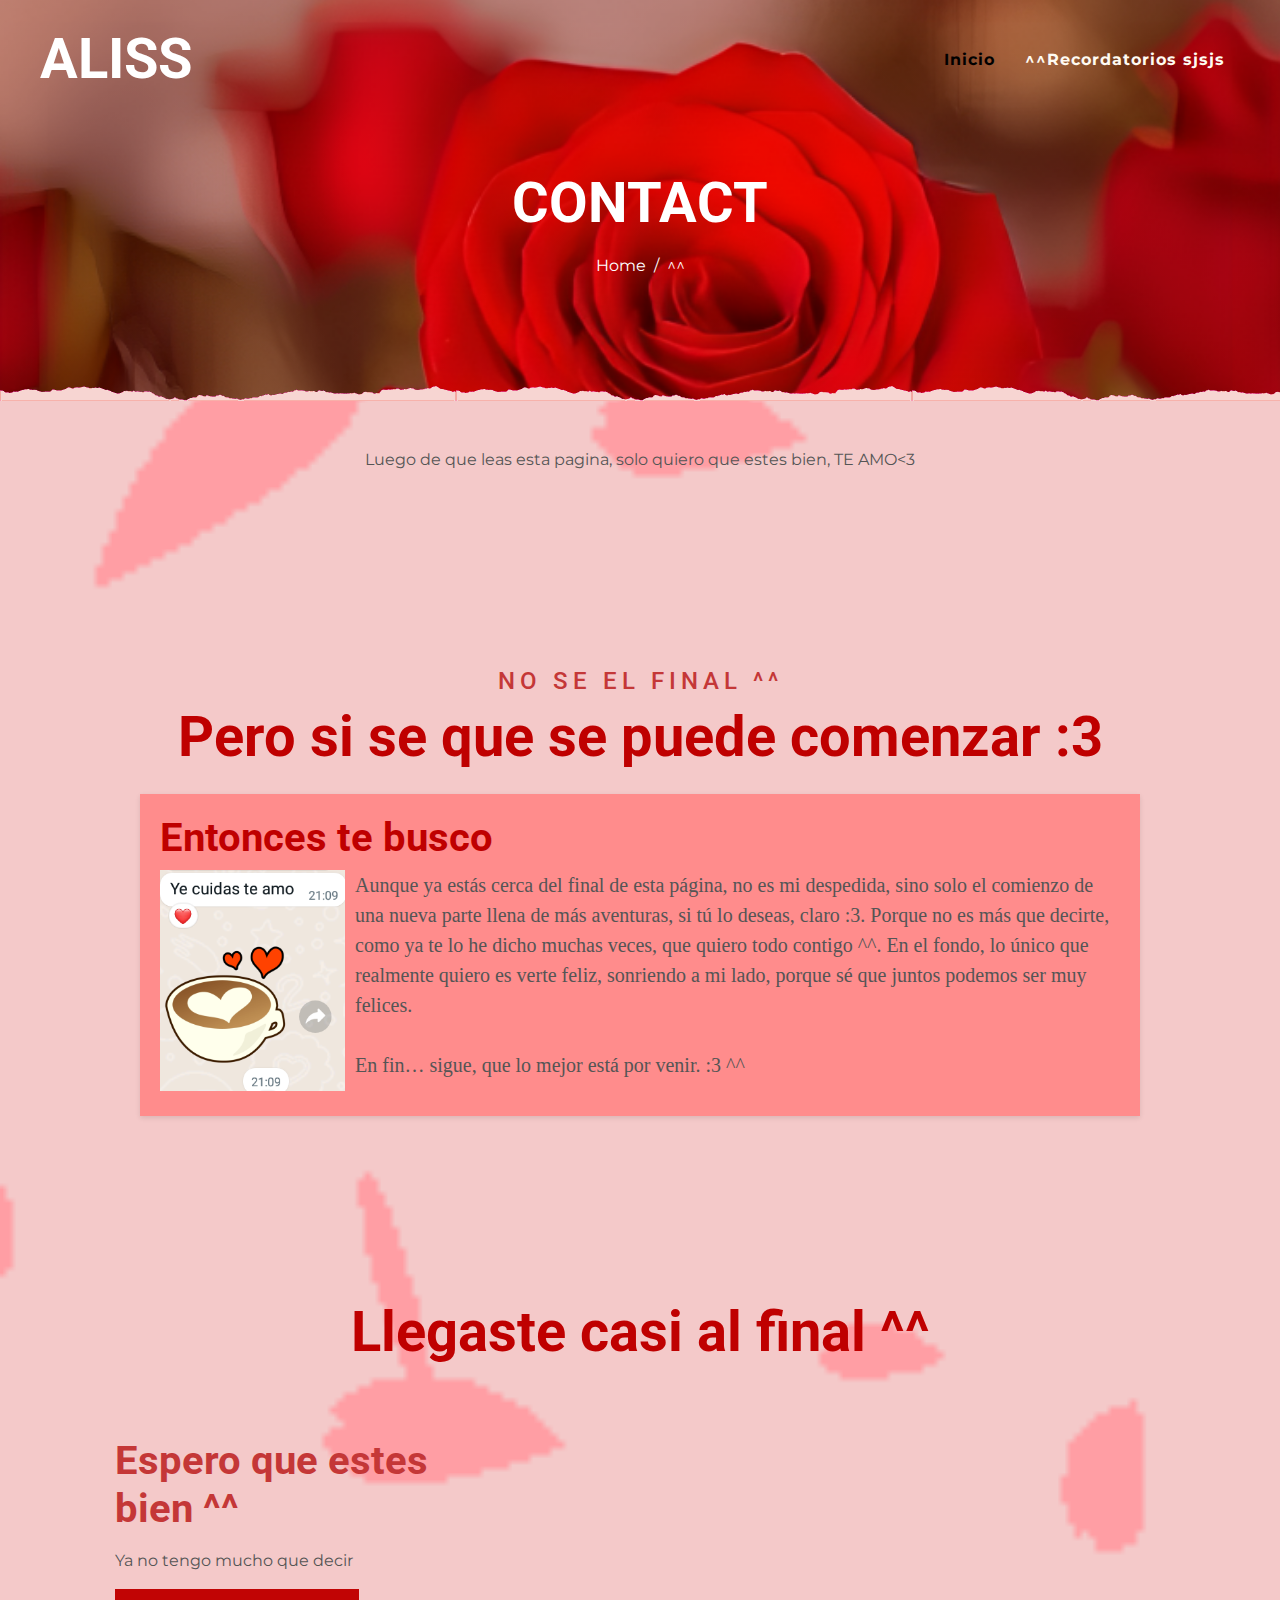
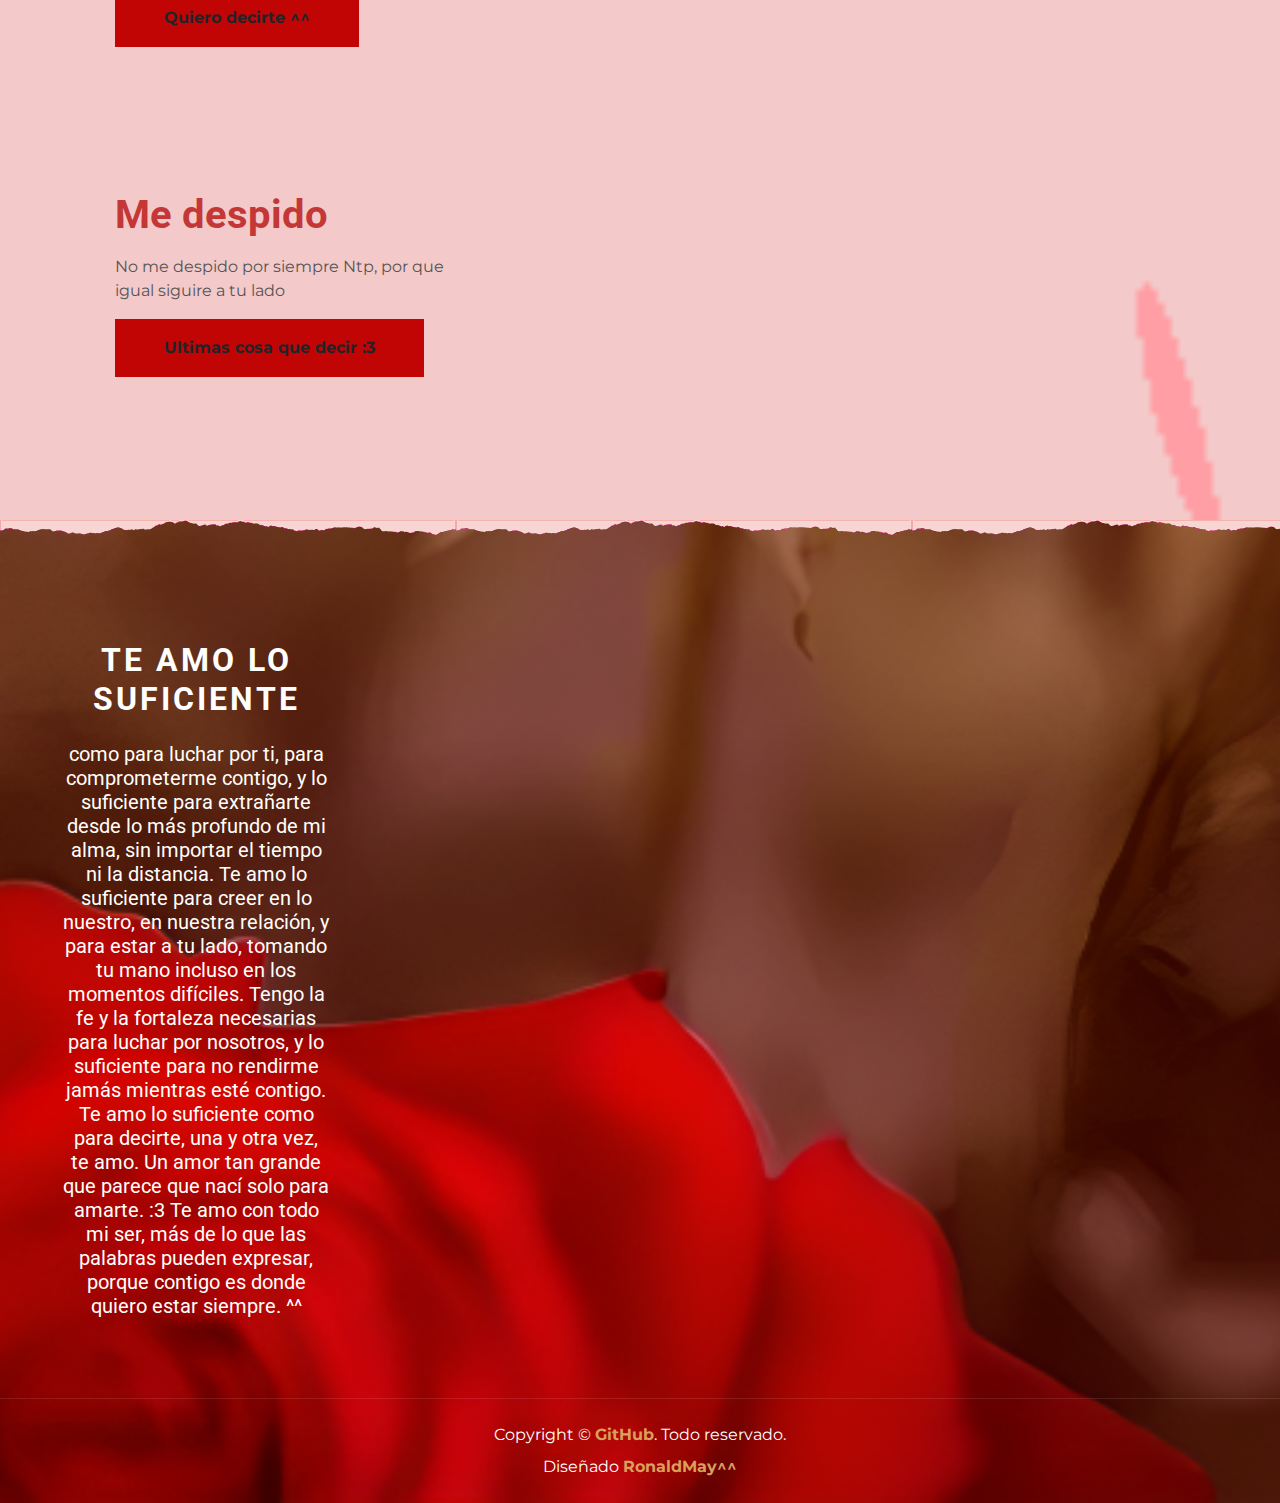
==== commit 892d8589: "Update contact.html" ====
--- a/contact.html
+++ b/contact.html
@@ -75,7 +75,7 @@
             </div>
             <div class="documentoultimo formal">
                 <h1 class="colorrojooscuroxd">Entonces te busco</h1>
-                <img src="imagenes..para...mas/captura_xd.png" alt="Imagen" class="imagennnn" />
+                <img src="imagenesparamas/captura_xd.png" alt="Imagen" class="imagennnn" />
                 <p class="grandedocumentoxd">Aunque ya estás cerca del final de esta página, no es mi despedida, sino solo el comienzo de una nueva parte llena de más aventuras, si tú lo deseas, claro :3. Porque no es más que decirte, como ya te lo he dicho muchas veces, que quiero todo contigo ^^. En el fondo, lo único que realmente quiero es verte feliz, sonriendo a mi lado, porque sé que juntos podemos ser muy felices.<br><br>
 
                     En fin… sigue, que lo mejor está por venir. :3 ^^</p>
@@ -175,4 +175,4 @@
       </script>
 </body>
 
-</html>+</html>
